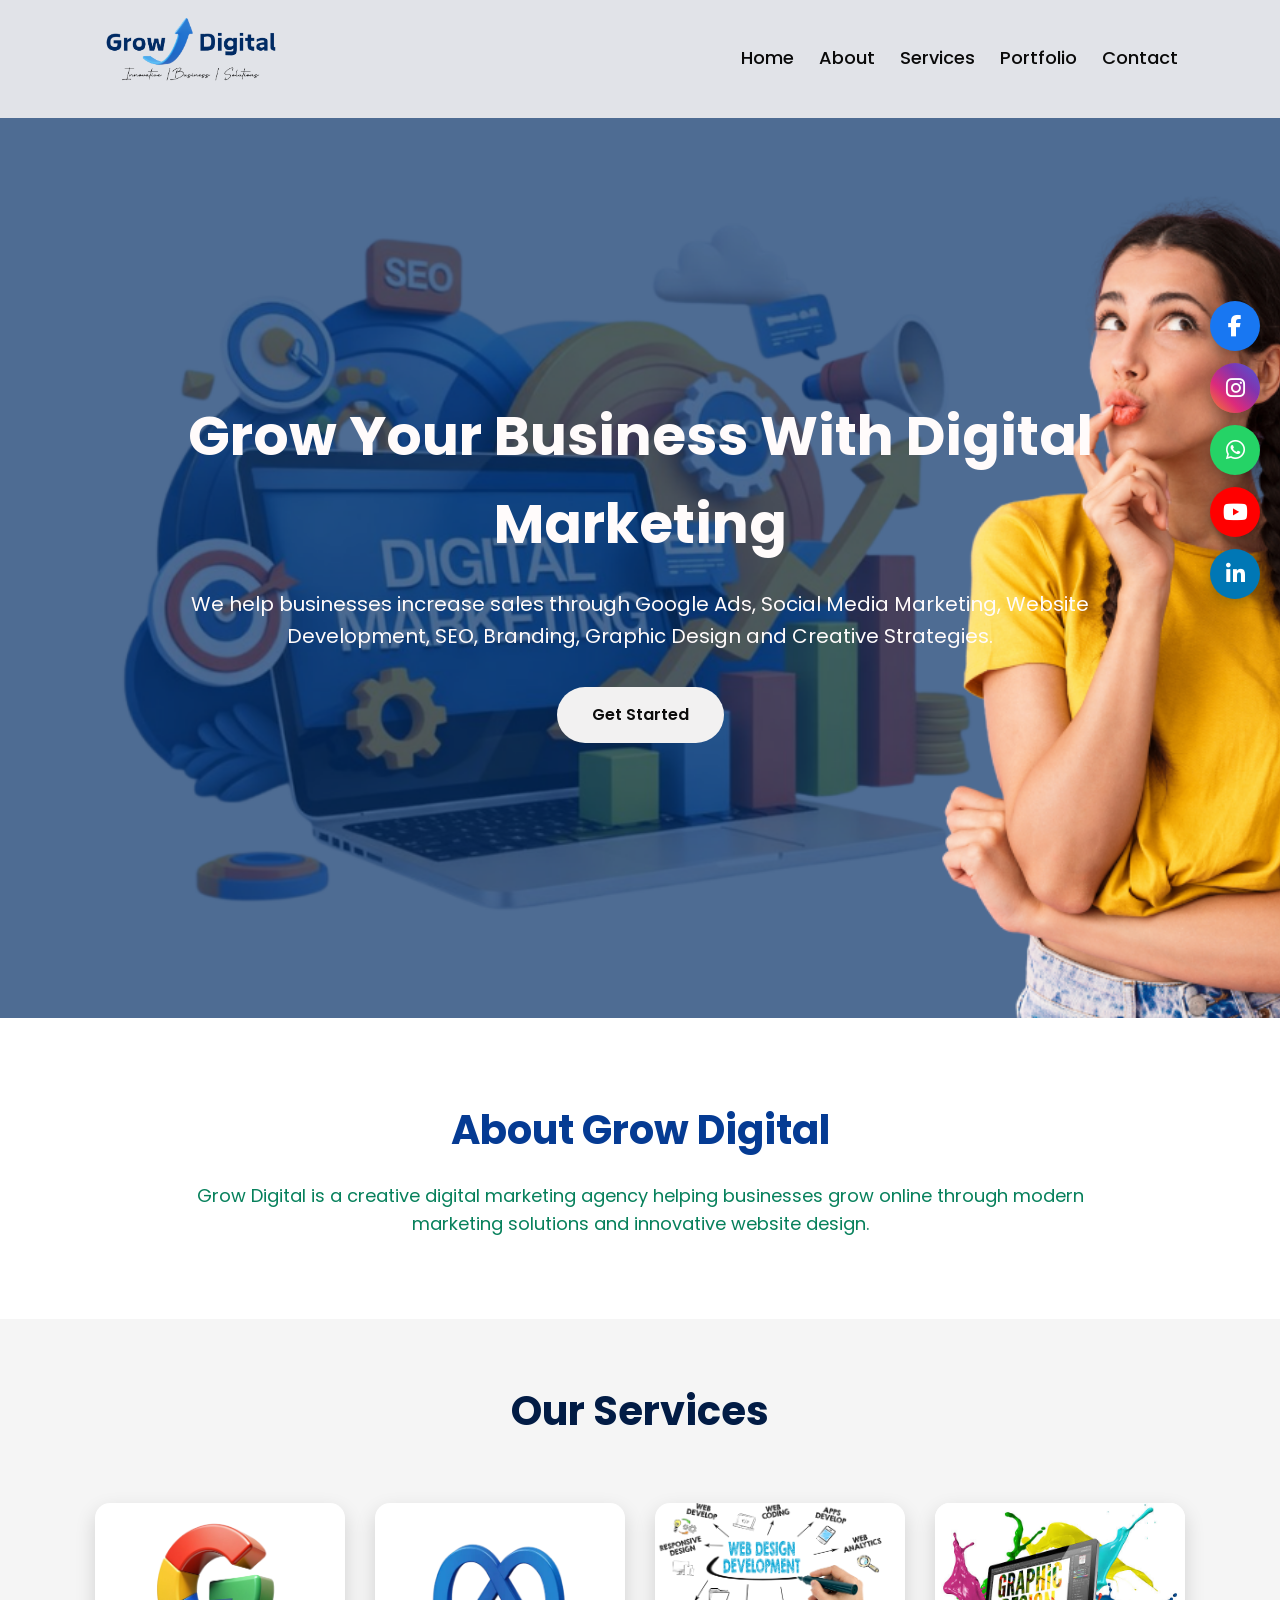
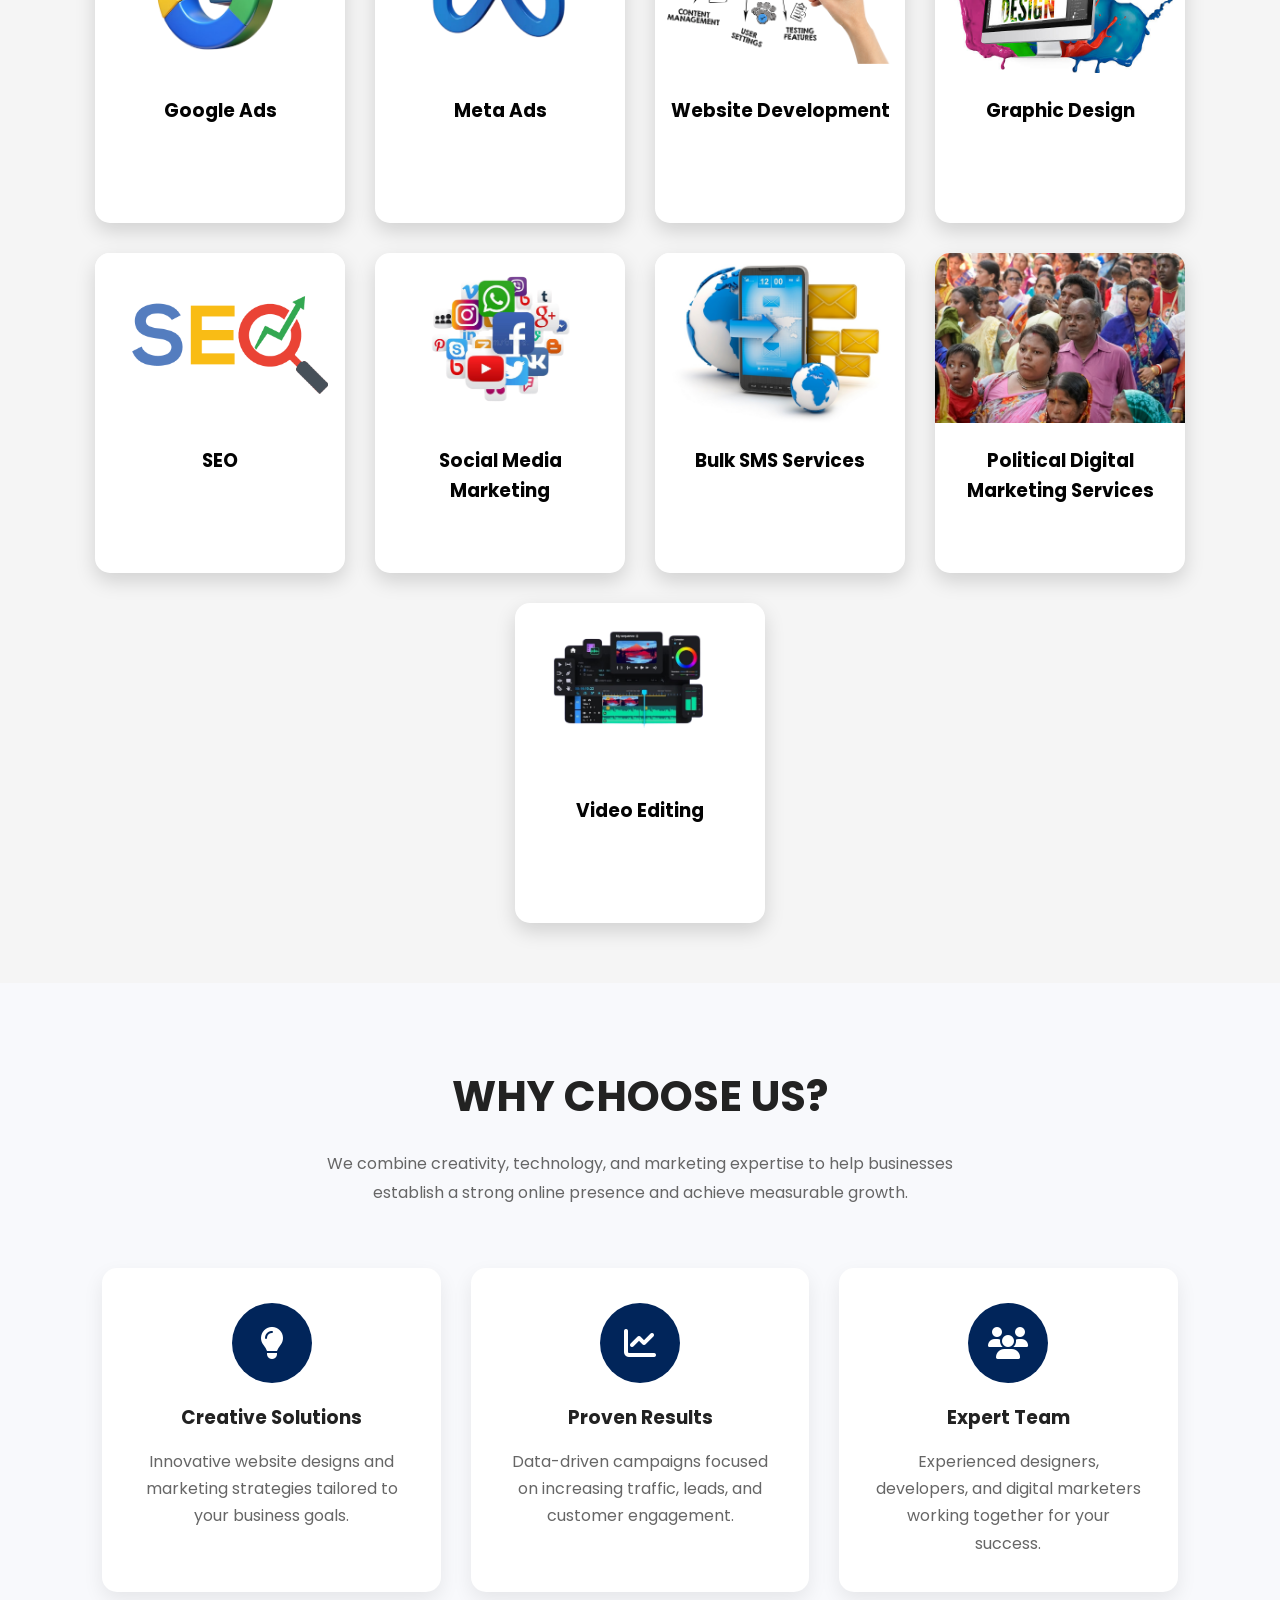
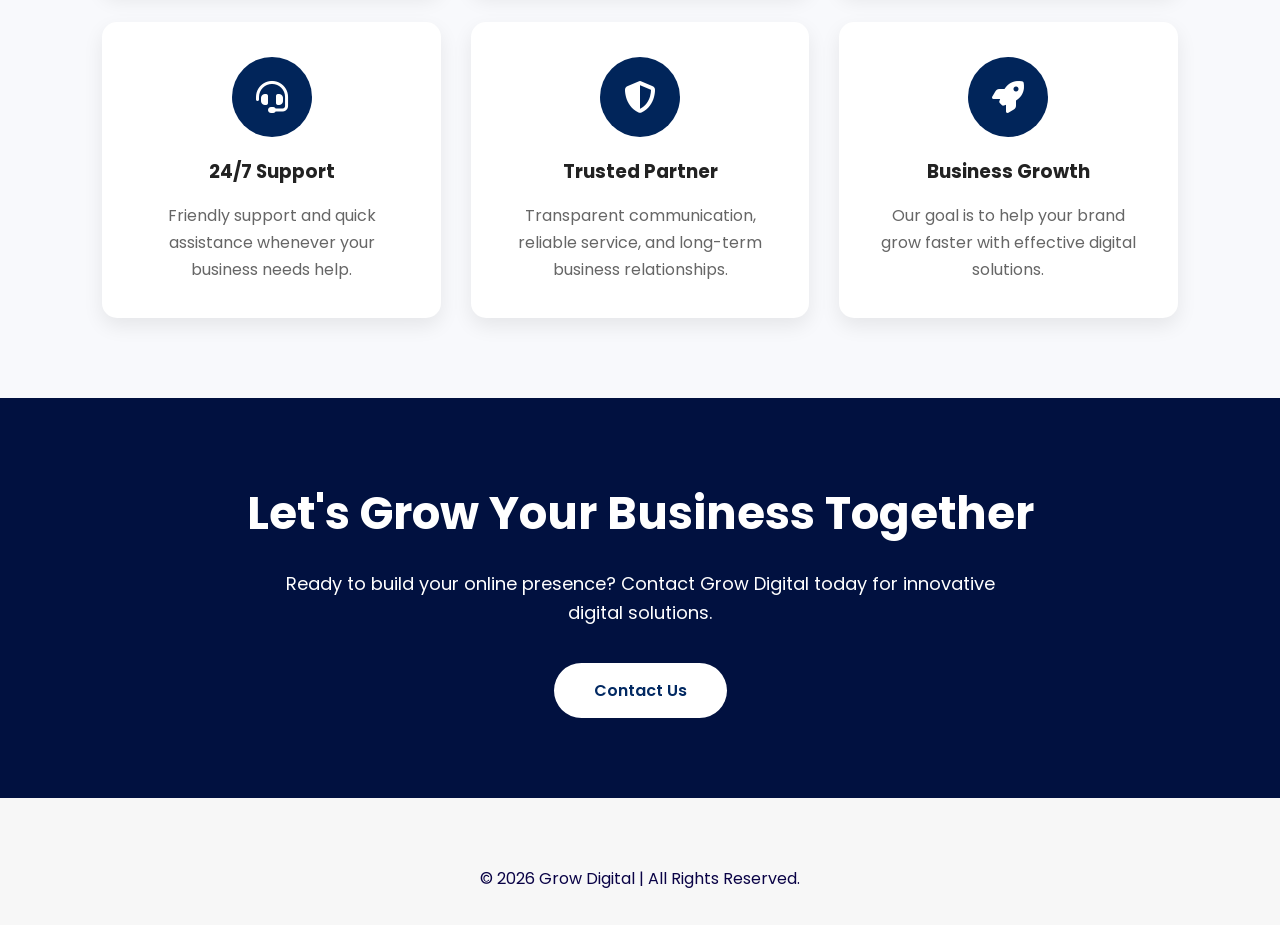
==== index.html @ 40720ca6 "Add files via upload" ====
<!DOCTYPE html>
<html lang="en">
<head>
    <meta charset="UTF-8">
    <meta name="viewport" content="width=device-width, initial-scale=1.0">
    <title>Grow Digital | Digital Marketing Agency</title>

    <link rel="stylesheet" href="style.css">

    <link rel="preconnect" href="https://fonts.googleapis.com">
    <link rel="preconnect" href="https://fonts.gstatic.com" crossorigin>

    <link href="https://fonts.googleapis.com/css2?family=Poppins:wght@300;400;500;600;700&display=swap" rel="stylesheet">
    <link rel="stylesheet" href="style.css">
    <link rel="stylesheet" href="https://cdnjs.cloudflare.com/ajax/libs/font-awesome/6.5.2/css/all.min.css">
</head>

<body>
     

<header>
    <div class="logo">
        <img src="images/logo.png" alt="Hero Logo">
    </div>



<nav>

<ul>

<li><a href="#">Home</a></li>

<li><a href="about.html">About</a></li>

<li><a href="Services.html">Services</a></li>

<li><a href="portfolio.html">Portfolio</a></li>

<li><a href="contact.html">Contact</a></li>

</ul>

</nav>

</header>


<section class="hero">

<div class="hero-content">

<h1>Grow Your Business With Digital Marketing</h1>




<p>
We help businesses increase sales through
Google Ads, Social Media Marketing,
Website Development, SEO, Branding,
Graphic Design and Creative Strategies.
</p>


<a href="#" class="btn">Get Started</a>

</div>

</section>

<section class="about">

<h2>About Grow Digital</h2>

<p>

Grow Digital is a creative digital marketing agency
helping businesses grow online through modern
marketing solutions and innovative website design.

</p>

</section>
   

<section class="services">
    <h2>Our Services</h2>

   

    <!-- Card 1 -->
    <div class="service-box">
        <div class="service-inner">
            <div class="front">
                <img src="images/GOOGLE.png" alt="">
                <h3>Google Ads</h3>
            </div>
            <div class="back">
                
                <p>Generate high-quality leads with Google Search Ads.</p>
            </div>
        </div>
    </div>

    <!-- Card 2 -->
    <div class="service-box">
        <div class="service-inner">
            <div class="front">
                <img src="images/META.png" alt="">
                <h3>Meta Ads</h3>
            </div>
            <div class="back">
                
                <p>Reach customers through Facebook and Instagram advertising.</p>
            </div>
        </div>
    </div>

    <!-- Card 3 -->
    <div class="service-box">
        <div class="service-inner">
            <div class="front">
                <img src="images/WEB DEVELOPMENT.png" alt="">
                <h3>Website Development</h3>
            </div>
            <div class="back">
                
                <p>Modern, responsive and SEO-friendly business websites.</p>
            </div>
        </div>
    </div>

    <!-- Card 4 -->
    <div class="service-box">
        <div class="service-inner">
            <div class="front">
                <img src="images/graphic design.jpg" alt="">
                <h3>Graphic Design</h3>
            </div>
            <div class="back">
                
                <p>Creative posters, logos, brochures and branding designs.</p>
            </div>
        </div>
    </div>

    <!-- Card 5 -->
    <div class="service-box">
        <div class="service-inner">
            <div class="front">
                <img src="images/SEO.jpg" alt="">
                <h3>SEO</h3>
            </div>
            <div class="back">
                
                <p>Improve Google rankings and increase organic traffic.</p>
            </div>
        </div>
    </div>

    <!-- Card 6 -->
    <div class="service-box">
        <div class="service-inner">
            <div class="front">
                <img src="images/SOCIAL.png" alt="">
                <h3>Social Media Marketing</h3>
            </div>
            <div class="back">
               
                <p>Professional social media management and engaging content.</p>
            </div>
        </div>
    </div>

        <div class="service-box">
        <div class="service-inner">

            <div class="front">
                <img src="images/bulk sms.jpg" alt="">
                <h3>Bulk SMS Services</h3>
            </div>

            <div class="back">
                <h3>Bulk SMS Service </h3>
                <p>
                    Build your brand through engaging
                    social media content and paid campaigns.
                </p>
            </div>

        </div>
    </div>

        <div class="service-box">
        <div class="service-inner">

            <div class="front">
                <img src="images/ppp.jpg" alt="">
                <h3>Political Digital Marketing Services</h3>
            </div>

            <div class="back">
                <h3>Political Digital Marketing Services</h3>
                <p>
                    Build your brand through engaging
                    social media content and paid campaigns.
                </p>
            </div>

        </div>
    </div>

     </div>

        <div class="service-box">
        <div class="service-inner">

            <div class="front">
                <img src="images/vedio.png
                
                " alt="">
                <h3>Video Editing</h3>
            </div>

            <div class="back">
                <h3>Video Editing</h3>
                <p>
                    Reels
YouTube Thumbnails, Shorts, Motion Graphics, Promotional Videos
                </p>
            </div>

        </div>
    </div>

</section>
<div class="social-icons">
    <a href="https://www.facebook.com/" target="_blank" class="facebook">
        <i class="fab fa-facebook-f"></i>
    </a>

    <a href="https://www.instagram.com/" target="_blank" class="instagram">
        <i class="fab fa-instagram"></i>
    </a>

    <a href="https://wa.me/919876543210" target="_blank" class="whatsapp">
        <i class="fab fa-whatsapp"></i>
    </a>

    <a href="https://www.youtube.com/" target="_blank" class="youtube">
        <i class="fab fa-youtube"></i>
    </a>

    <a href="https://www.linkedin.com/" target="_blank" class="linkedin">
        <i class="fab fa-linkedin-in"></i>
    </a>
</div>


<section class="why-choose">

    <div class="title">
        
        <h2>WHY CHOOSE US?</h2>
        <p>
            We combine creativity, technology, and marketing expertise to help
            businesses establish a strong online presence and achieve measurable growth.
        </p>
    </div>

    <div class="choose-container">

        <div class="choose-card">
            <i class="fas fa-lightbulb"></i>
            <h3>Creative Solutions</h3>
            <p>
                Innovative website designs and marketing strategies tailored to
                your business goals.
            </p>
        </div>

        <div class="choose-card">
            <i class="fas fa-chart-line"></i>
            <h3>Proven Results</h3>
            <p>
                Data-driven campaigns focused on increasing traffic, leads,
                and customer engagement.
            </p>
        </div>

        <div class="choose-card">
            <i class="fas fa-users"></i>
            <h3>Expert Team</h3>
            <p>
                Experienced designers, developers, and digital marketers
                working together for your success.
            </p>
        </div>

        <div class="choose-card">
            <i class="fas fa-headset"></i>
            <h3>24/7 Support</h3>
            <p>
                Friendly support and quick assistance whenever your business
                needs help.
            </p>
        </div>

        <div class="choose-card">
            <i class="fas fa-shield-alt"></i>
            <h3>Trusted Partner</h3>
            <p>
                Transparent communication, reliable service, and long-term
                business relationships.
            </p>
        </div>

        <div class="choose-card">
            <i class="fas fa-rocket"></i>
            <h3>Business Growth</h3>
            <p>
                Our goal is to help your brand grow faster with effective
                digital solutions.
            </p>
        </div>

    </div>

    

</section>

<section class="cta">

<h2>Let's Grow Your Business Together</h2>

<p>

Ready to build your online presence?
Contact Grow Digital today for innovative digital solutions.

</p>

<a href="contact.html">Contact Us</a>

</section>

<!-- Footer -->

<footer>

<p>© 2026 Grow Digital | All Rights Reserved.</p>

</footer>

</body>
</html>
---- style.css ----
/* Google Font */
@import url('https://fonts.googleapis.com/css2?family=Poppins:wght@300;400;500;600;700;800&display=swap');

/* Reset */
*{
    margin:0;
    padding:0;
    box-sizing:border-box;
    font-family:'Poppins',sans-serif;
}

body{
    background:rgb(6, 6, 6);
    color:#06805b;
    line-height:1.6;
    

}

/* Header */

header{
    display:flex;
    justify-content:space-between;
    align-items:center;
    padding:10px 8%;
    background:#e1e3e8;
}
.logo img{
    width: 180px;   /* Change this value as needed */
    height: auto;
}

/* Navigation */
nav{
    display: flex;
    gap: 35px;
}

nav a{
    text-decoration: none;
    color: #000;
    font-size: 18px;
    font-weight: 600;
}

nav{
    display:flex;
    justify-content:right;
    align-items:center;
    gap:60px;
    flex:1;
}

nav a{
    text-decoration:none;
    color:#050505;
    font-size:22px;
    font-weight:bold;
    gap: 30px;
}


nav a:hover{
    color:#e22c03;
}
nav a{
    text-decoration:none;
    color:#050505;
    font-size:32px;      /* Increase size */
    font-weight:800;     /* Bold */
    transition:0.3s;
    
}
.logo h2{
    font-size:100px;
    font-weight:700;
}
/* Very Small */
nav a{
    text-decoration: none;
    color: #050505;
    position: relative;
    font-size: 18px;
    font-weight: 500;
}

nav a::after{
    content: "";
    position: absolute;
    left: 0;
    bottom: -5px;
    width: 0;
    height: 2px;
    background: #050505; /* Underline color */
    transition: width 0.3s ease;
}

nav a:hover::after{
    width: 100%;
}

nav ul{
    display:flex;
    list-style:none;
}

nav ul li{
    margin-left:25px;
}

nav ul li a{
    color:rgb(10, 10, 10);
    text-decoration:none;
    font-weight:500;
    transition:.3s;
}

nav ul li a:hover{
    color:#5e4eca;
}

/* Hero Section */

.hero{
    height:90vh;
    display:flex;
    justify-content:center;
    align-items:center;
    text-align:center;
    color:white;
    background:linear-gradient(rgba(0,0,0,.6),
    rgba(0,0,0,.6)),
    url("images/image2.jpg");
    background-size:cover;
    background-position:center;
    background-image:url("images/website\ header2.png");
    background-size:cover;
    background-position:center;
    height:100vh;
    display:flex;
    align-items:center;
    justify-content:center;
    color:rgb(255, 251, 251);
}

.hero-content{
    width:80%;
}

.hero h1{
    font-size:55px;
    margin-bottom:20px;
}

.hero p{
    font-size:20px;
    margin-bottom:35px;
}

.btn{
    display:inline-block;
    padding:15px 35px;
    background:#f2f1f1;
    color:rgb(12, 12, 12);
    text-decoration:none;
    border-radius:30px;
    transition:.3s;
    font-weight:600;
}

.btn:hover{
    background:#084298;
}

/* About */

.about{
    padding:80px 10%;
    text-align:center;
    background:white;
}

.about h2{
    font-size:40px;
    color:#053b93;
    margin-bottom:20px;
}

.about p{
    font-size:18px;
    max-width:900px;
    margin:auto;
}

.services{
    display: flex;
    flex-wrap: wrap;
    justify-content: center;
    gap: 30px;
    padding: 60px;
    background: #f5f5f5;
}

.services h2{
    width: 100%;
    text-align: center;
    margin-bottom: 30px;
    font-size: 40px;
    color: #021c45;
}

.service-box{
    width: 250px;
    height: 320px;
}

.service-inner{
    position:relative;
    width:100%;
    height:100%;
    transition:transform 0.8s ease;
    transform-style:preserve-3d;
}

/* Flip on Hover */
.service-box:hover .service-inner{
    transform:rotateY(180deg);
}

/* Front & Back */
.front,
.back{
    position:absolute;
    width:100%;
    height:100%;
    border-radius:15px;
    overflow:hidden;
    backface-visibility:hidden;
    box-shadow:0 8px 20px rgba(0,0,0,0.15);
    
}

/* Front Side */
.front{
    background:#fff;
}

.front img{
    width:100%;
    height:170px;
    object-fit:cover;
}

.front h3{
    text-align:center;
    padding:15px;
    color:#030303;
}

.front p{
    text-align:center;
    padding:0 15px;
    color:#555;
}

/* Back Side */
.back{
    background:#012355;
    color:#fff;
    transform:rotateY(180deg);
    display:flex;
    flex-direction:column;
    justify-content:center;
    align-items:center;
    text-align:center;
    padding:20px;
}

.back h3{
    margin-bottom:15px;
}

.back p{
    line-height:1.6;
}

/* Responsive */
@media(max-width:900px){
    .services{
        grid-template-columns:repeat(2,250px);
    }
}

@media(max-width:600px){
    .services{
        grid-template-columns:1fcr;
    }

    .service-box{
        margin:auto;
    }
    
}
/* Fixed Social Icons */

.social-icons{
    position:fixed;
    top:50%;
    right:20px;
    transform:translateY(-50%);
    display:flex;
    flex-direction:column;
    gap:12px;
    z-index:9999;
}

.social-icons a{
    width:50px;
    height:50px;
    display:flex;
    justify-content:center;
    align-items:center;
    color:#fff;
    text-decoration:none;
    border-radius:50%;
    font-size:22px;
    transition:0.4s;
    box-shadow:0 5px 15px rgba(0,0,0,.3);
}

.social-icons a:hover{
    transform:scale(1.15) rotate(10deg);
}

.facebook{
    background:#1877F2;
}

.instagram{
    background:linear-gradient(45deg,#f58529,#dd2a7b,#8134af,#515bd4);
}

.whatsapp{
    background:#25D366;
}

.youtube{
    background:#FF0000;
}

.linkedin{
    background:#0077B5;
}

/* Mobile */

@media(max-width:768px){

.social-icons{
    right:10px;
}

.social-icons a{
    width:42px;
    height:42px;
    font-size:18px;
}

}
/* WHY CHOOSE US */

.why-choose{
    padding:80px 8%;
    background:#f8f9fc;
}

.title{
    text-align:center;
    margin-bottom:60px;
}

.title h4{
    color:#042546;
    letter-spacing:2px;
    margin-bottom:10px;
}

.title h2{
    font-size:42px;
    color:#222;
    margin-bottom:20px;
}

.title p{
    max-width:700px;
    margin:auto;
    color:#666;
    line-height:1.8;
}

.choose-container{
    display:grid;
    grid-template-columns:repeat(auto-fit,minmax(300px,1fr));
    gap:30px;
}

.choose-card{
    background:#fff;
    padding:35px;
    border-radius:15px;
    text-align:center;
    box-shadow:0 8px 20px rgba(0,0,0,.08);
    transition:.4s;
}

.choose-card:hover{
    transform:translateY(-10px);
}

.choose-card i{
    width:80px;
    height:80px;
    line-height:80px;
    border-radius:50%;
    background:#01255a;
    color:#fff;
    font-size:32px;
    margin-bottom:20px;
}

.choose-card h3{
    margin-bottom:15px;
    color:#222;
}

.choose-card p{
    color:#666;
    line-height:1.7;
}

.why h2{
    color:#022559;
    margin-bottom:30px;
    font-size:40px;
}

.why ul{
    list-style:none;
}

.why li{
    font-size:20px;
    padding:10px;
}

/* Call To Action */

.cta{
    padding:80px 10%;
    text-align:center;
    background:#f6f7f8;
    color:rgb(8, 8, 8);
}

.cta h2{
    font-size:40px;
    margin-bottom:20px;
}

.cta p{
    font-size:20px;
    margin-bottom:30px;
}

/* Footer */

footer{
    background:#eeeff0;
    color:rgb(8, 8, 8);
    text-align:center;
    padding:40px;
}

footer h3{
    margin-bottom:15px;
}

footer p{
    margin:8px 0;
}

/* Responsive */

@media(max-width:768px){

header{
    flex-direction:column;
}

nav ul{
    flex-direction:column;
    text-align:center;
}

nav ul li{
    margin:15px 0;
}

.hero h1{
    font-size:35px;
}

.hero p{
    font-size:16px;
}

.about h2,
.services h2,
.why h2,
.cta h2{
    font-size:30px;
}

}
.cta{
    padding:80px 8%;
    background:#011140;
    color:#fff;
    text-align:center;
}

.cta h2{
    font-size:45px;
    margin-bottom:20px;
}

.cta p{
    max-width:750px;
    margin:auto;
    font-size:18px;
    margin-bottom:35px;
}

.cta a{
    display:inline-block;
    background:#fff;
    color:#022962;
    padding:15px 40px;
    border-radius:40px;
    text-decoration:none;
    font-weight:600;
    transition:.4s;
}

.cta a:hover{
    background:#222;
    color:#fff;
}

/*=========================
 FOOTER
==========================*/

footer{
    background:#f7f7f7;
    color:#0a0346;
    padding:60px 8% 25px;
}

.footer-content{
    display:grid;
    grid-template-columns:repeat(auto-fit,minmax(250px,1fr));
    gap:40px;
    margin-bottom:30px;
}

.footer-content h3{
    color:#fff;
    margin-bottom:20px;
}

.footer-content p{
    line-height:28px;
}

.footer-content ul{
    list-style:none;
}

.footer-content ul li{
    margin-bottom:12px;
}

.footer-content ul li a{
    color:#ddd;
    text-decoration:none;
    transition:.3s;
}

.footer-content ul li a:hover{
    color:#0d6efd;
}

footer hr{
    border:none;
    height:1px;
    background:#444;
    margin:30px 0;
}

.copyright{
    text-align:center;
    color:#aaa;
}

/*=========================
 RESPONSIVE
==========================*/

@media(max-width:992px){

.contact-section{
    grid-template-columns:1fr;
}

.contact-image{
    text-align:center;
}

.contact-image img{
    max-width:500px;
}

}

@media(max-width:768px){

header{
    flex-direction:column;
}

.logo{
    margin-bottom:15px;
}

nav{
    flex-wrap:wrap;
    justify-content:center;
    gap:20px;
}

.overlay h1{
    font-size:42px;
}

.overlay p{
    font-size:18px;
}

.contact-form h2{
    font-size:30px;
}

.social h2{
    font-size:30px;
}

.cta h2{
    font-size:34px;
}

.icons{
    flex-wrap:wrap;
}

}
---- style.css ----
/* Google Font */
@import url('https://fonts.googleapis.com/css2?family=Poppins:wght@300;400;500;600;700;800&display=swap');

/* Reset */
*{
    margin:0;
    padding:0;
    box-sizing:border-box;
    font-family:'Poppins',sans-serif;
}

body{
    background:rgb(6, 6, 6);
    color:#06805b;
    line-height:1.6;
    

}

/* Header */

header{
    display:flex;
    justify-content:space-between;
    align-items:center;
    padding:10px 8%;
    background:#e1e3e8;
}
.logo img{
    width: 180px;   /* Change this value as needed */
    height: auto;
}

/* Navigation */
nav{
    display: flex;
    gap: 35px;
}

nav a{
    text-decoration: none;
    color: #000;
    font-size: 18px;
    font-weight: 600;
}

nav{
    display:flex;
    justify-content:right;
    align-items:center;
    gap:60px;
    flex:1;
}

nav a{
    text-decoration:none;
    color:#050505;
    font-size:22px;
    font-weight:bold;
    gap: 30px;
}


nav a:hover{
    color:#e22c03;
}
nav a{
    text-decoration:none;
    color:#050505;
    font-size:32px;      /* Increase size */
    font-weight:800;     /* Bold */
    transition:0.3s;
    
}
.logo h2{
    font-size:100px;
    font-weight:700;
}
/* Very Small */
nav a{
    text-decoration: none;
    color: #050505;
    position: relative;
    font-size: 18px;
    font-weight: 500;
}

nav a::after{
    content: "";
    position: absolute;
    left: 0;
    bottom: -5px;
    width: 0;
    height: 2px;
    background: #050505; /* Underline color */
    transition: width 0.3s ease;
}

nav a:hover::after{
    width: 100%;
}

nav ul{
    display:flex;
    list-style:none;
}

nav ul li{
    margin-left:25px;
}

nav ul li a{
    color:rgb(10, 10, 10);
    text-decoration:none;
    font-weight:500;
    transition:.3s;
}

nav ul li a:hover{
    color:#5e4eca;
}

/* Hero Section */

.hero{
    height:90vh;
    display:flex;
    justify-content:center;
    align-items:center;
    text-align:center;
    color:white;
    background:linear-gradient(rgba(0,0,0,.6),
    rgba(0,0,0,.6)),
    url("images/image2.jpg");
    background-size:cover;
    background-position:center;
    background-image:url("images/website\ header2.png");
    background-size:cover;
    background-position:center;
    height:100vh;
    display:flex;
    align-items:center;
    justify-content:center;
    color:rgb(255, 251, 251);
}

.hero-content{
    width:80%;
}

.hero h1{
    font-size:55px;
    margin-bottom:20px;
}

.hero p{
    font-size:20px;
    margin-bottom:35px;
}

.btn{
    display:inline-block;
    padding:15px 35px;
    background:#f2f1f1;
    color:rgb(12, 12, 12);
    text-decoration:none;
    border-radius:30px;
    transition:.3s;
    font-weight:600;
}

.btn:hover{
    background:#084298;
}

/* About */

.about{
    padding:80px 10%;
    text-align:center;
    background:white;
}

.about h2{
    font-size:40px;
    color:#053b93;
    margin-bottom:20px;
}

.about p{
    font-size:18px;
    max-width:900px;
    margin:auto;
}

.services{
    display: flex;
    flex-wrap: wrap;
    justify-content: center;
    gap: 30px;
    padding: 60px;
    background: #f5f5f5;
}

.services h2{
    width: 100%;
    text-align: center;
    margin-bottom: 30px;
    font-size: 40px;
    color: #021c45;
}

.service-box{
    width: 250px;
    height: 320px;
}

.service-inner{
    position:relative;
    width:100%;
    height:100%;
    transition:transform 0.8s ease;
    transform-style:preserve-3d;
}

/* Flip on Hover */
.service-box:hover .service-inner{
    transform:rotateY(180deg);
}

/* Front & Back */
.front,
.back{
    position:absolute;
    width:100%;
    height:100%;
    border-radius:15px;
    overflow:hidden;
    backface-visibility:hidden;
    box-shadow:0 8px 20px rgba(0,0,0,0.15);
    
}

/* Front Side */
.front{
    background:#fff;
}

.front img{
    width:100%;
    height:170px;
    object-fit:cover;
}

.front h3{
    text-align:center;
    padding:15px;
    color:#030303;
}

.front p{
    text-align:center;
    padding:0 15px;
    color:#555;
}

/* Back Side */
.back{
    background:#012355;
    color:#fff;
    transform:rotateY(180deg);
    display:flex;
    flex-direction:column;
    justify-content:center;
    align-items:center;
    text-align:center;
    padding:20px;
}

.back h3{
    margin-bottom:15px;
}

.back p{
    line-height:1.6;
}

/* Responsive */
@media(max-width:900px){
    .services{
        grid-template-columns:repeat(2,250px);
    }
}

@media(max-width:600px){
    .services{
        grid-template-columns:1fcr;
    }

    .service-box{
        margin:auto;
    }
    
}
/* Fixed Social Icons */

.social-icons{
    position:fixed;
    top:50%;
    right:20px;
    transform:translateY(-50%);
    display:flex;
    flex-direction:column;
    gap:12px;
    z-index:9999;
}

.social-icons a{
    width:50px;
    height:50px;
    display:flex;
    justify-content:center;
    align-items:center;
    color:#fff;
    text-decoration:none;
    border-radius:50%;
    font-size:22px;
    transition:0.4s;
    box-shadow:0 5px 15px rgba(0,0,0,.3);
}

.social-icons a:hover{
    transform:scale(1.15) rotate(10deg);
}

.facebook{
    background:#1877F2;
}

.instagram{
    background:linear-gradient(45deg,#f58529,#dd2a7b,#8134af,#515bd4);
}

.whatsapp{
    background:#25D366;
}

.youtube{
    background:#FF0000;
}

.linkedin{
    background:#0077B5;
}

/* Mobile */

@media(max-width:768px){

.social-icons{
    right:10px;
}

.social-icons a{
    width:42px;
    height:42px;
    font-size:18px;
}

}
/* WHY CHOOSE US */

.why-choose{
    padding:80px 8%;
    background:#f8f9fc;
}

.title{
    text-align:center;
    margin-bottom:60px;
}

.title h4{
    color:#042546;
    letter-spacing:2px;
    margin-bottom:10px;
}

.title h2{
    font-size:42px;
    color:#222;
    margin-bottom:20px;
}

.title p{
    max-width:700px;
    margin:auto;
    color:#666;
    line-height:1.8;
}

.choose-container{
    display:grid;
    grid-template-columns:repeat(auto-fit,minmax(300px,1fr));
    gap:30px;
}

.choose-card{
    background:#fff;
    padding:35px;
    border-radius:15px;
    text-align:center;
    box-shadow:0 8px 20px rgba(0,0,0,.08);
    transition:.4s;
}

.choose-card:hover{
    transform:translateY(-10px);
}

.choose-card i{
    width:80px;
    height:80px;
    line-height:80px;
    border-radius:50%;
    background:#01255a;
    color:#fff;
    font-size:32px;
    margin-bottom:20px;
}

.choose-card h3{
    margin-bottom:15px;
    color:#222;
}

.choose-card p{
    color:#666;
    line-height:1.7;
}

.why h2{
    color:#022559;
    margin-bottom:30px;
    font-size:40px;
}

.why ul{
    list-style:none;
}

.why li{
    font-size:20px;
    padding:10px;
}

/* Call To Action */

.cta{
    padding:80px 10%;
    text-align:center;
    background:#f6f7f8;
    color:rgb(8, 8, 8);
}

.cta h2{
    font-size:40px;
    margin-bottom:20px;
}

.cta p{
    font-size:20px;
    margin-bottom:30px;
}

/* Footer */

footer{
    background:#eeeff0;
    color:rgb(8, 8, 8);
    text-align:center;
    padding:40px;
}

footer h3{
    margin-bottom:15px;
}

footer p{
    margin:8px 0;
}

/* Responsive */

@media(max-width:768px){

header{
    flex-direction:column;
}

nav ul{
    flex-direction:column;
    text-align:center;
}

nav ul li{
    margin:15px 0;
}

.hero h1{
    font-size:35px;
}

.hero p{
    font-size:16px;
}

.about h2,
.services h2,
.why h2,
.cta h2{
    font-size:30px;
}

}
.cta{
    padding:80px 8%;
    background:#011140;
    color:#fff;
    text-align:center;
}

.cta h2{
    font-size:45px;
    margin-bottom:20px;
}

.cta p{
    max-width:750px;
    margin:auto;
    font-size:18px;
    margin-bottom:35px;
}

.cta a{
    display:inline-block;
    background:#fff;
    color:#022962;
    padding:15px 40px;
    border-radius:40px;
    text-decoration:none;
    font-weight:600;
    transition:.4s;
}

.cta a:hover{
    background:#222;
    color:#fff;
}

/*=========================
 FOOTER
==========================*/

footer{
    background:#f7f7f7;
    color:#0a0346;
    padding:60px 8% 25px;
}

.footer-content{
    display:grid;
    grid-template-columns:repeat(auto-fit,minmax(250px,1fr));
    gap:40px;
    margin-bottom:30px;
}

.footer-content h3{
    color:#fff;
    margin-bottom:20px;
}

.footer-content p{
    line-height:28px;
}

.footer-content ul{
    list-style:none;
}

.footer-content ul li{
    margin-bottom:12px;
}

.footer-content ul li a{
    color:#ddd;
    text-decoration:none;
    transition:.3s;
}

.footer-content ul li a:hover{
    color:#0d6efd;
}

footer hr{
    border:none;
    height:1px;
    background:#444;
    margin:30px 0;
}

.copyright{
    text-align:center;
    color:#aaa;
}

/*=========================
 RESPONSIVE
==========================*/

@media(max-width:992px){

.contact-section{
    grid-template-columns:1fr;
}

.contact-image{
    text-align:center;
}

.contact-image img{
    max-width:500px;
}

}

@media(max-width:768px){

header{
    flex-direction:column;
}

.logo{
    margin-bottom:15px;
}

nav{
    flex-wrap:wrap;
    justify-content:center;
    gap:20px;
}

.overlay h1{
    font-size:42px;
}

.overlay p{
    font-size:18px;
}

.contact-form h2{
    font-size:30px;
}

.social h2{
    font-size:30px;
}

.cta h2{
    font-size:34px;
}

.icons{
    flex-wrap:wrap;
}

}
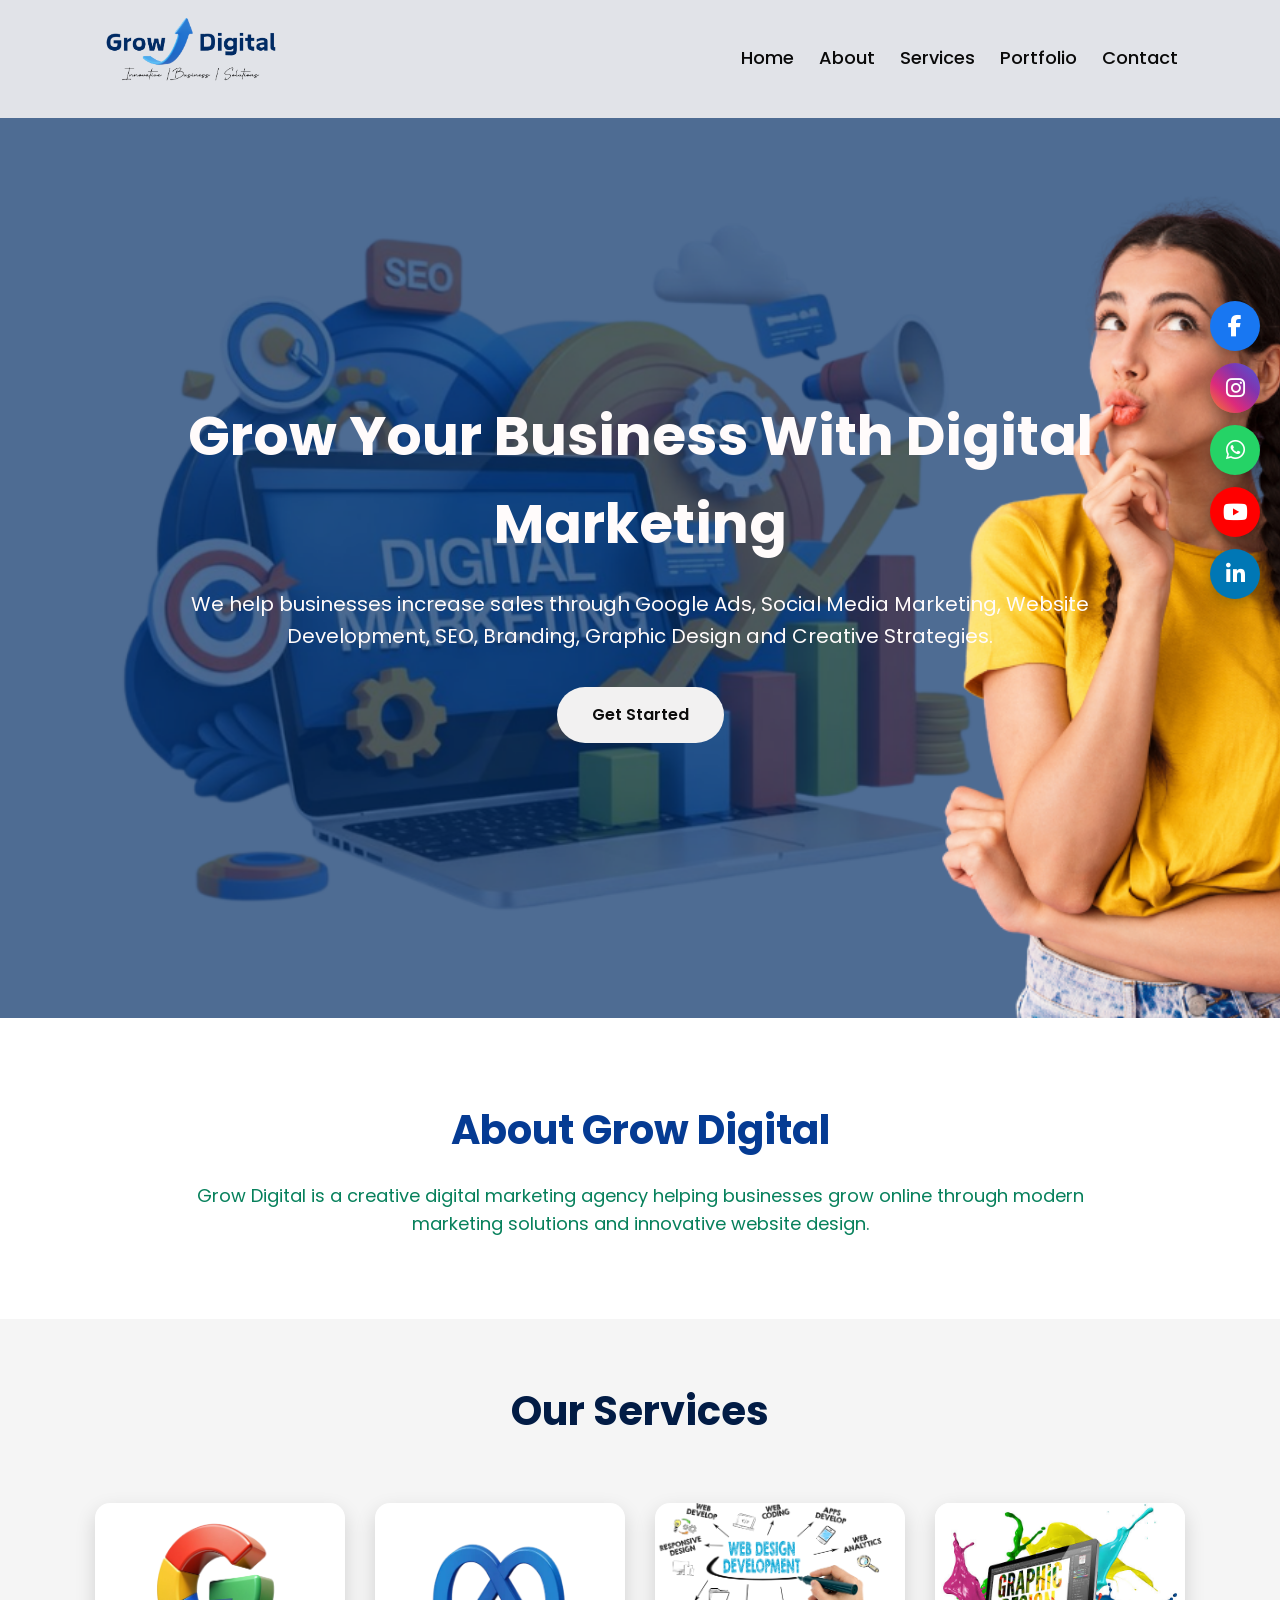
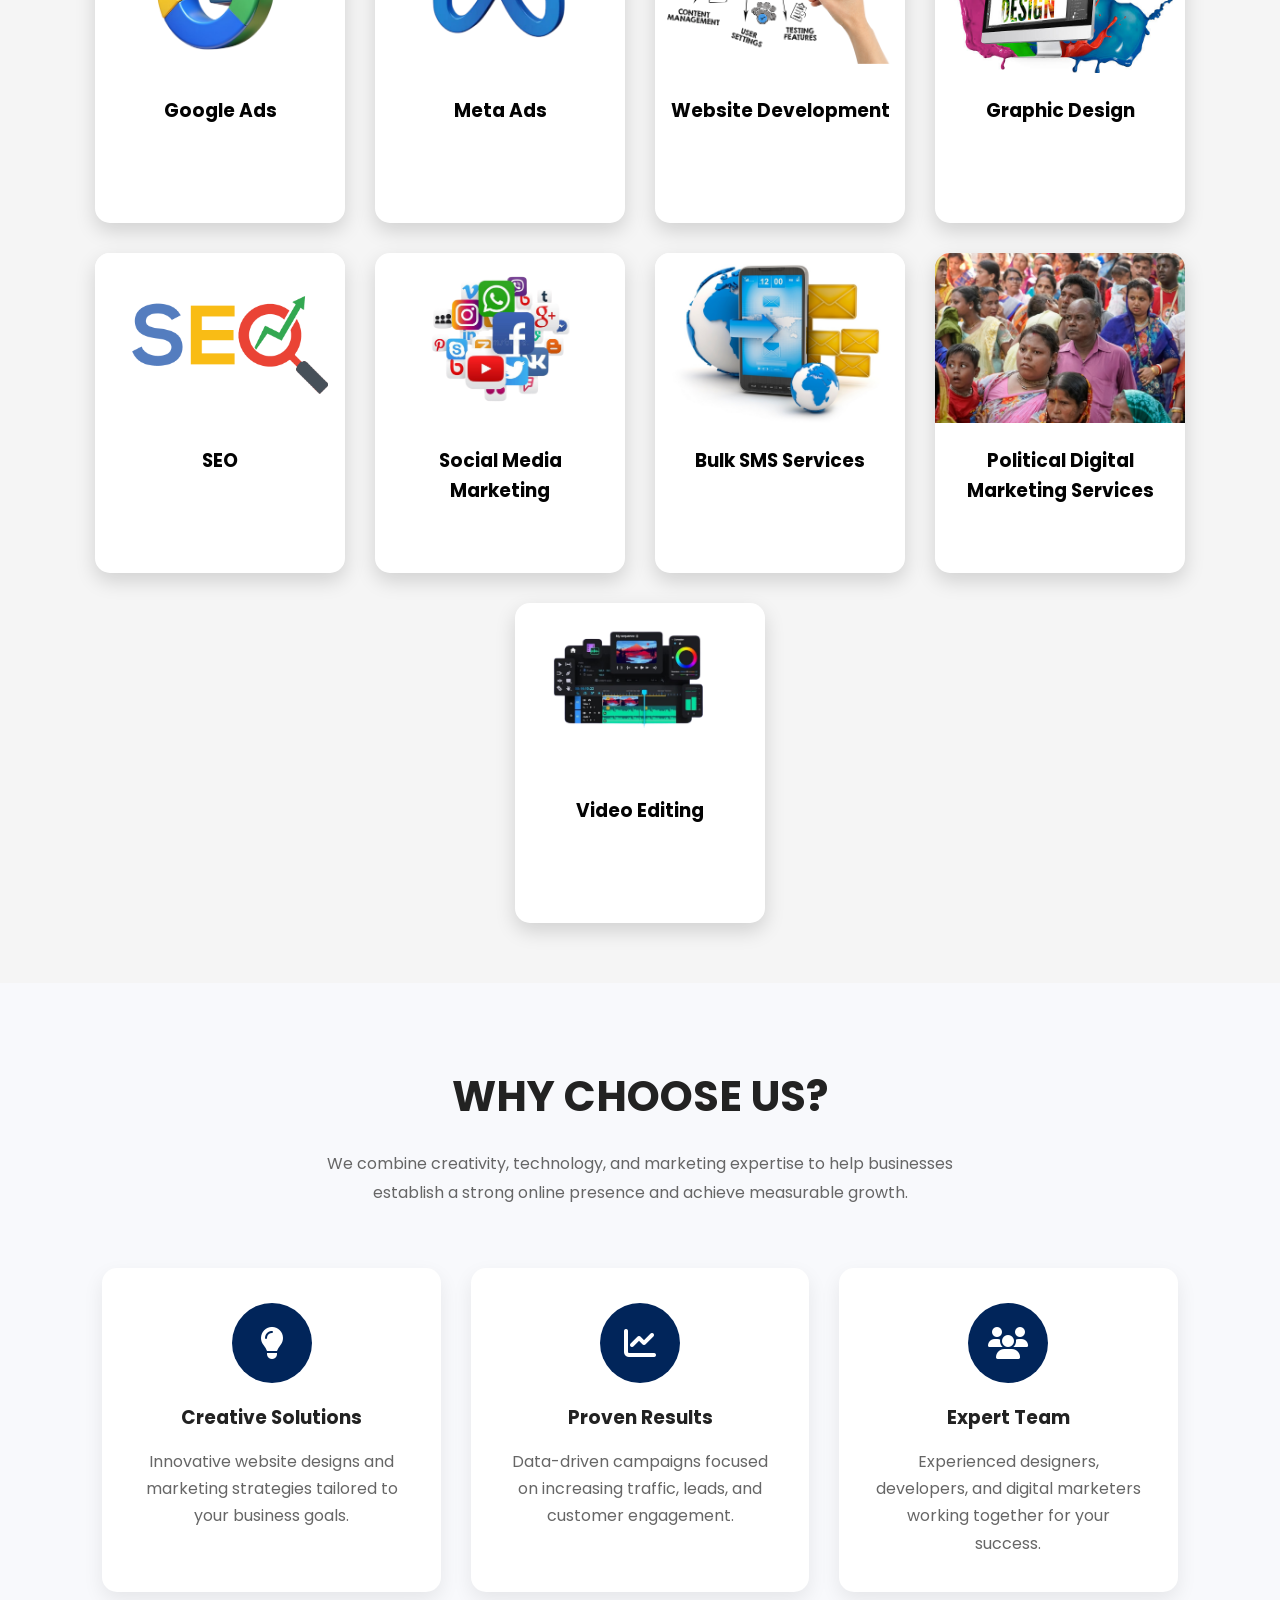
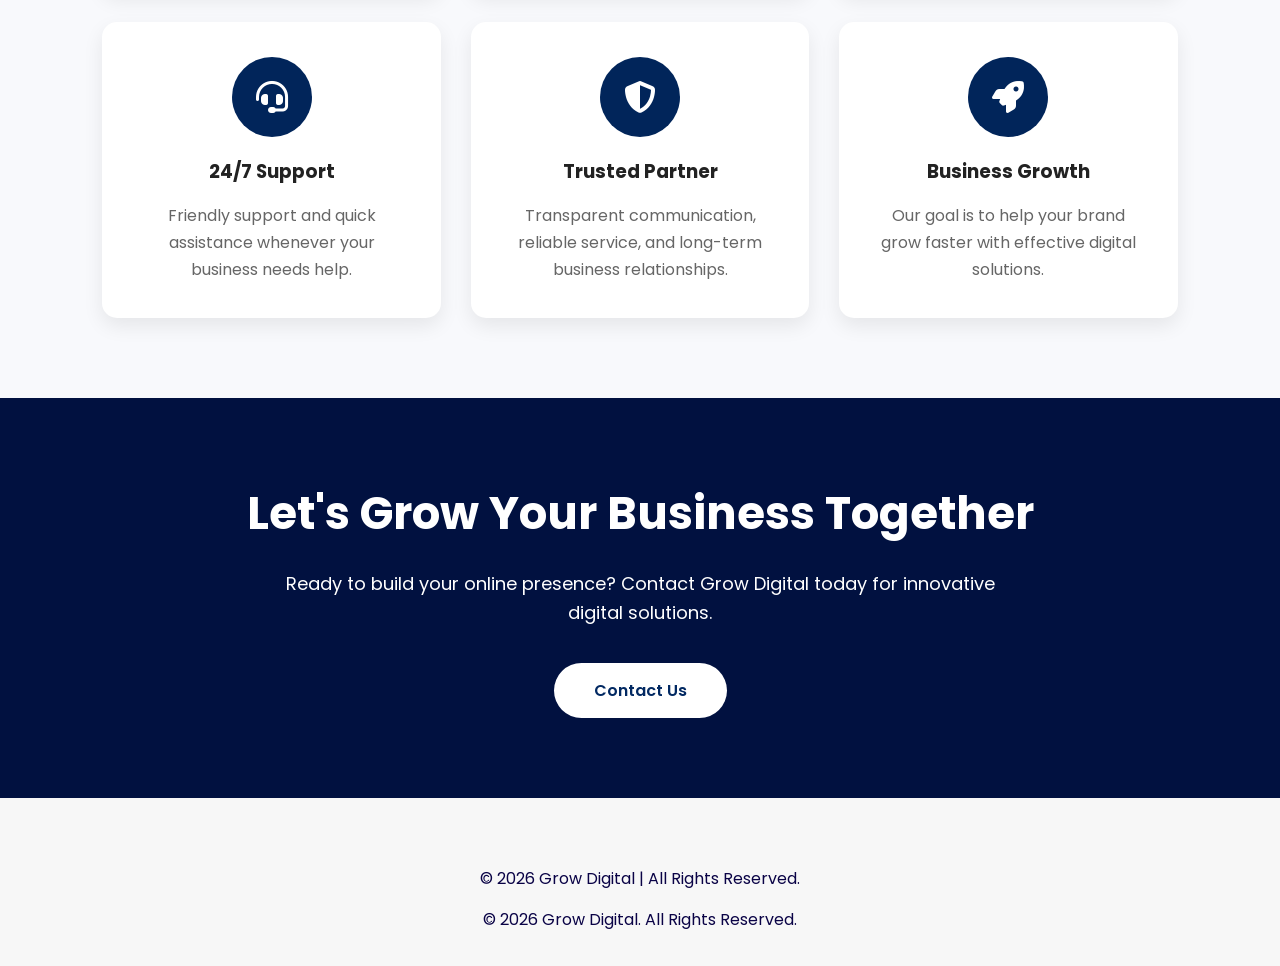
==== commit 0f6a076b: "Fix HTML syntax errors, broken image references, map iframe, and improve content across pages" ====
--- a/index.html
+++ b/index.html
@@ -33,7 +33,7 @@
 
 <li><a href="about.html">About</a></li>
 
-<li><a href="Services.html">Services</a></li>
+<li><a href="services.html">Services</a></li>
 
 <li><a href="portfolio.html">Portfolio</a></li>
 
@@ -177,15 +177,15 @@
         <div class="service-inner">
 
             <div class="front">
-                <img src="images/bulk sms.jpg" alt="">
+                <img src="images/bulk sms.jpg" alt="Bulk SMS Services">
                 <h3>Bulk SMS Services</h3>
             </div>
 
             <div class="back">
-                <h3>Bulk SMS Service </h3>
+                <h3>Bulk SMS Service</h3>
                 <p>
-                    Build your brand through engaging
-                    social media content and paid campaigns.
+                    Reach targeted customers instantly with promotional
+                    and transactional SMS campaigns.
                 </p>
             </div>
 
@@ -196,38 +196,34 @@
         <div class="service-inner">
 
             <div class="front">
-                <img src="images/ppp.jpg" alt="">
+                <img src="images/ppp.jpg" alt="Political Digital Marketing">
                 <h3>Political Digital Marketing Services</h3>
             </div>
 
             <div class="back">
                 <h3>Political Digital Marketing Services</h3>
                 <p>
-                    Build your brand through engaging
-                    social media content and paid campaigns.
+                    Strategic digital campaigning, sentiment analysis,
+                    targeted ads, and voter reach.
                 </p>
             </div>
 
         </div>
     </div>
 
-     </div>
-
         <div class="service-box">
         <div class="service-inner">
 
             <div class="front">
-                <img src="images/vedio.png
-                
-                " alt="">
+                <img src="images/vedio.png" alt="Video Editing">
                 <h3>Video Editing</h3>
             </div>
 
             <div class="back">
                 <h3>Video Editing</h3>
                 <p>
-                    Reels
-YouTube Thumbnails, Shorts, Motion Graphics, Promotional Videos
+                    Reels, YouTube Thumbnails, Shorts, Motion Graphics,
+                    and Promotional Videos.
                 </p>
             </div>
 
@@ -354,6 +350,7 @@
 
 </footer>
 
+<script src="script.js"></script>
 </body>
 </html>
 
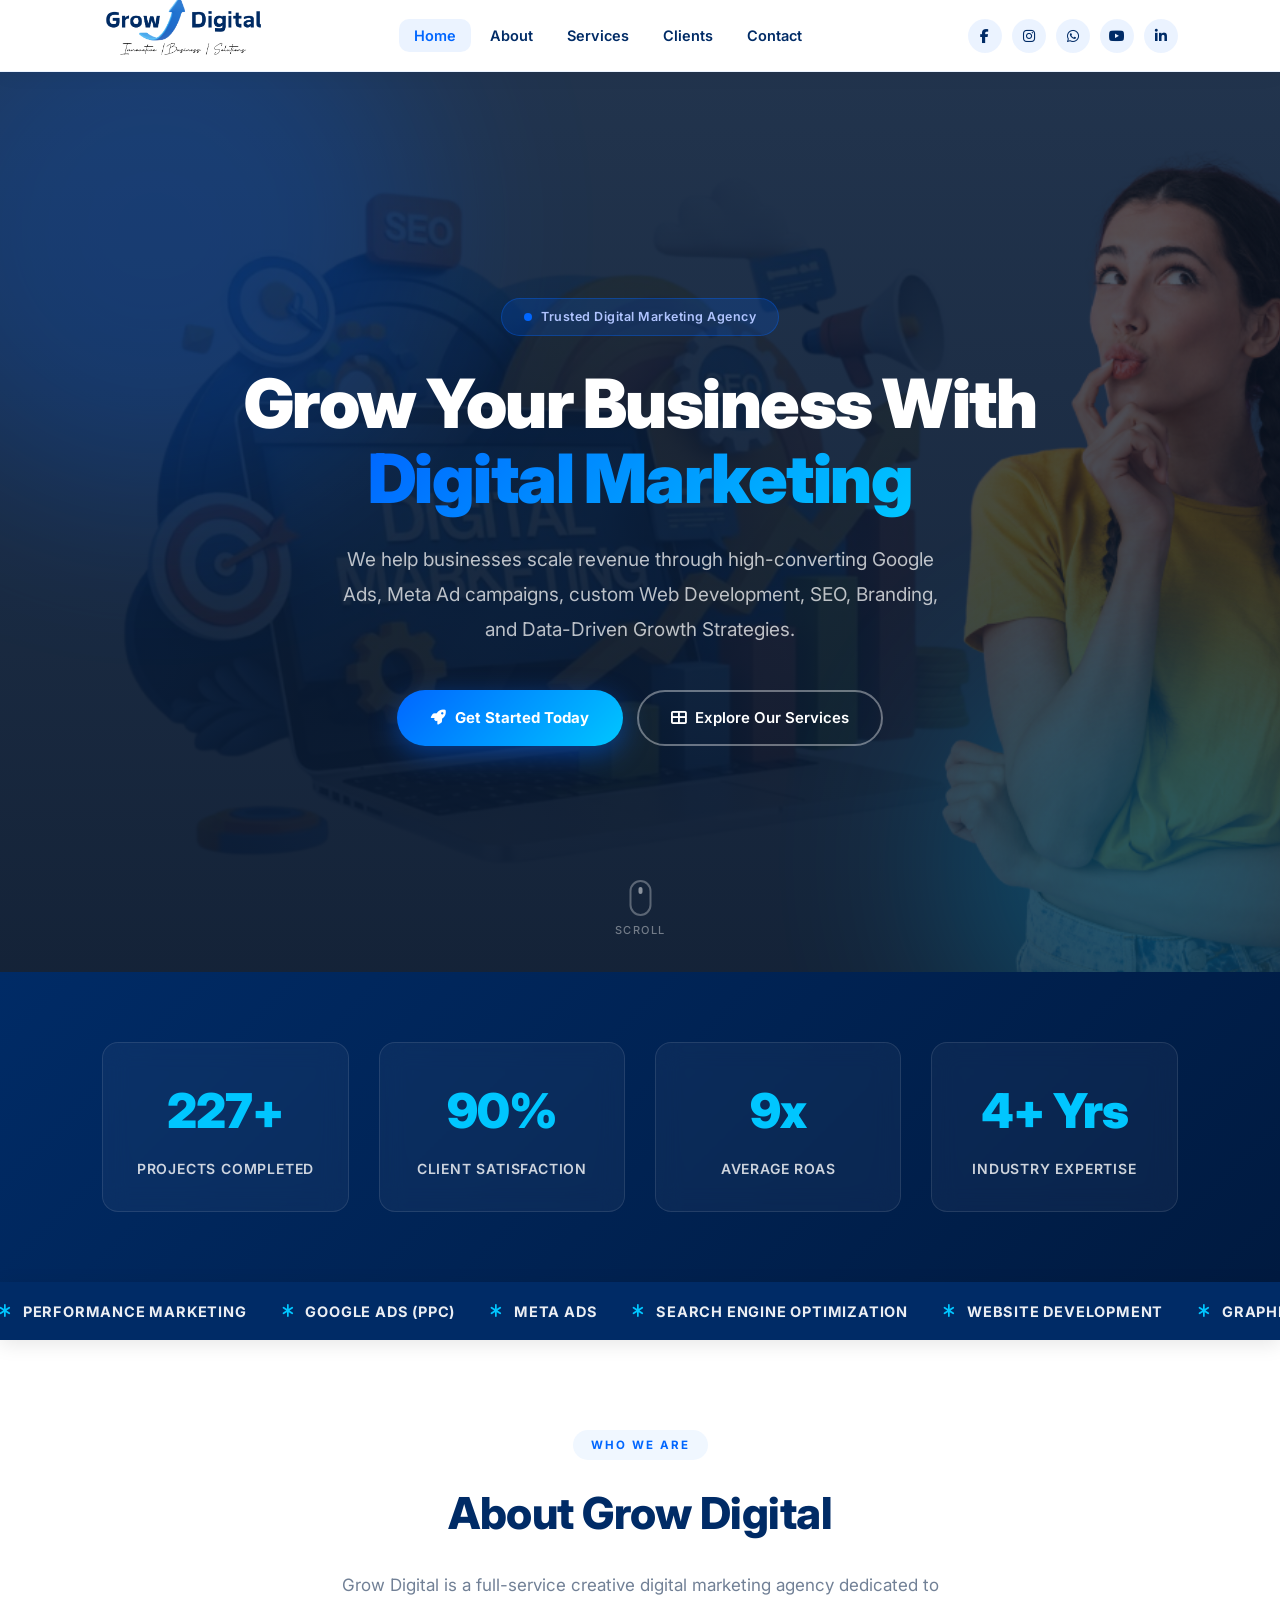
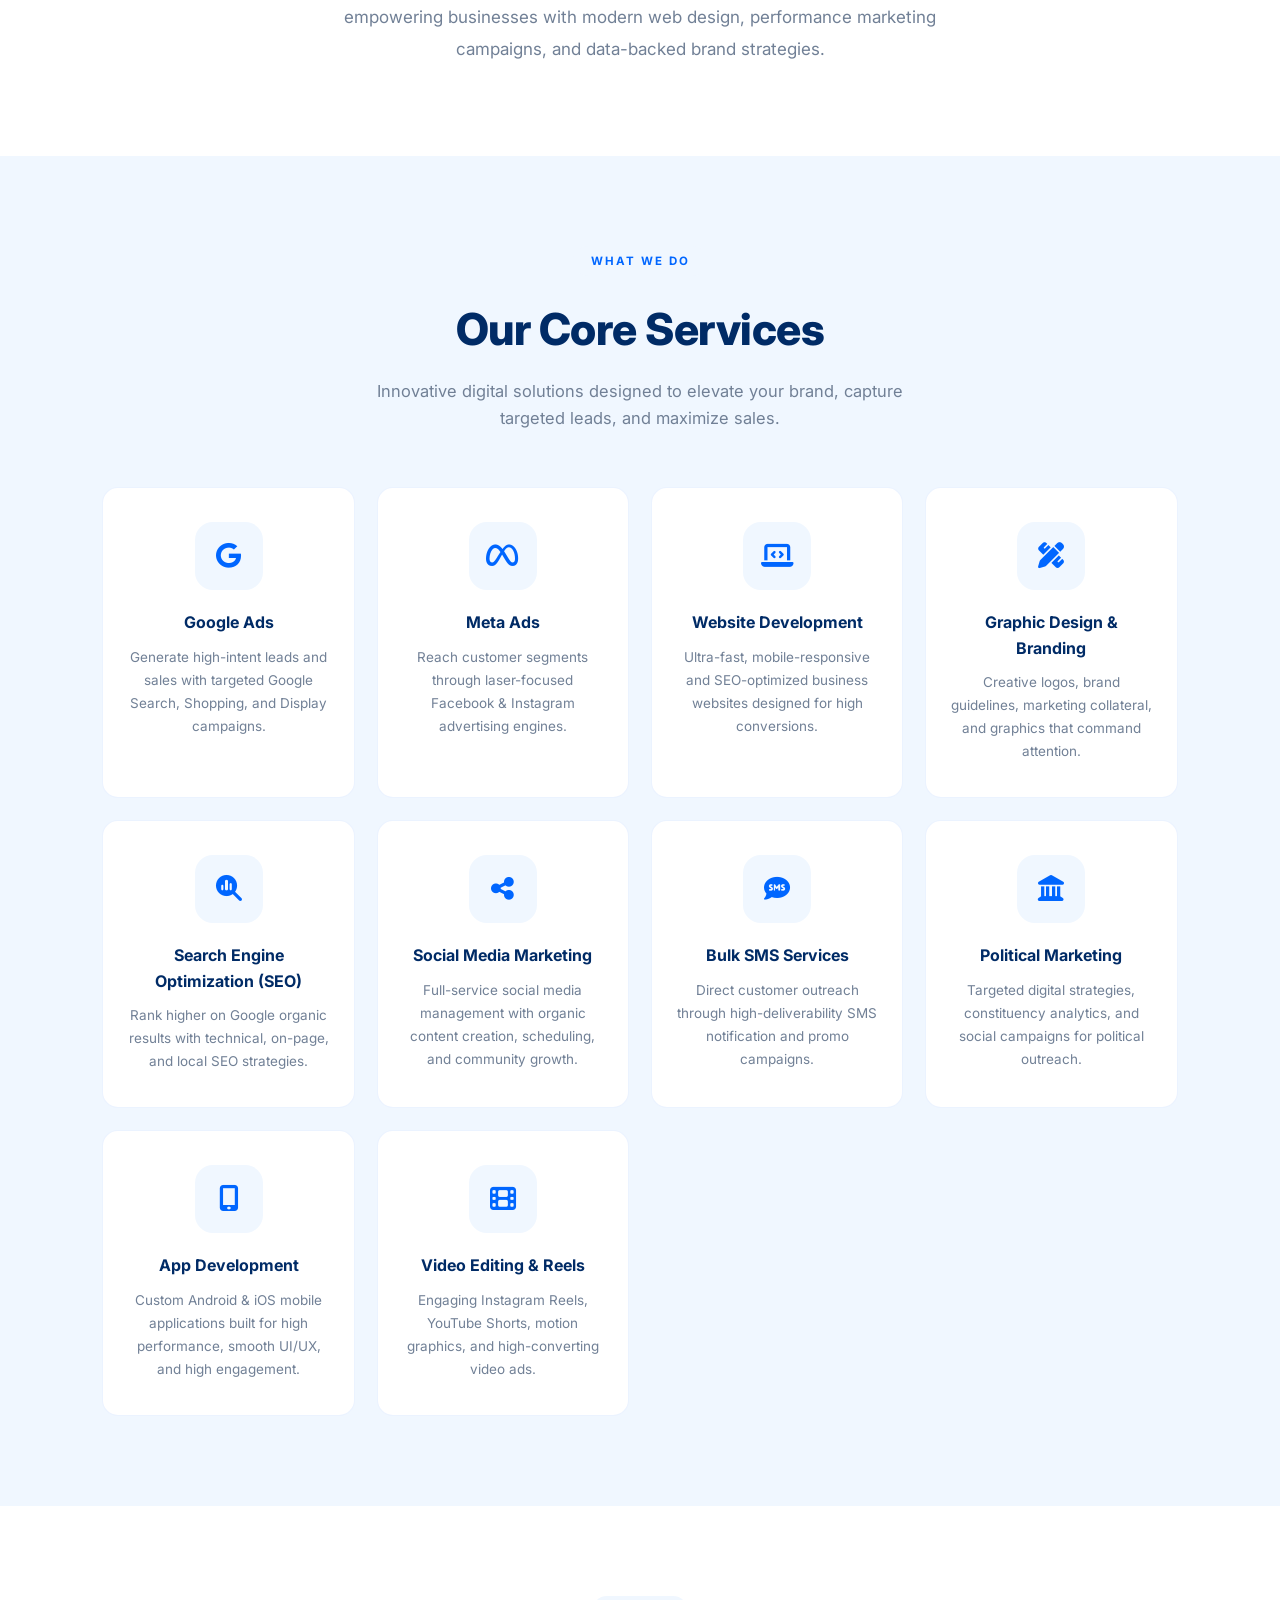
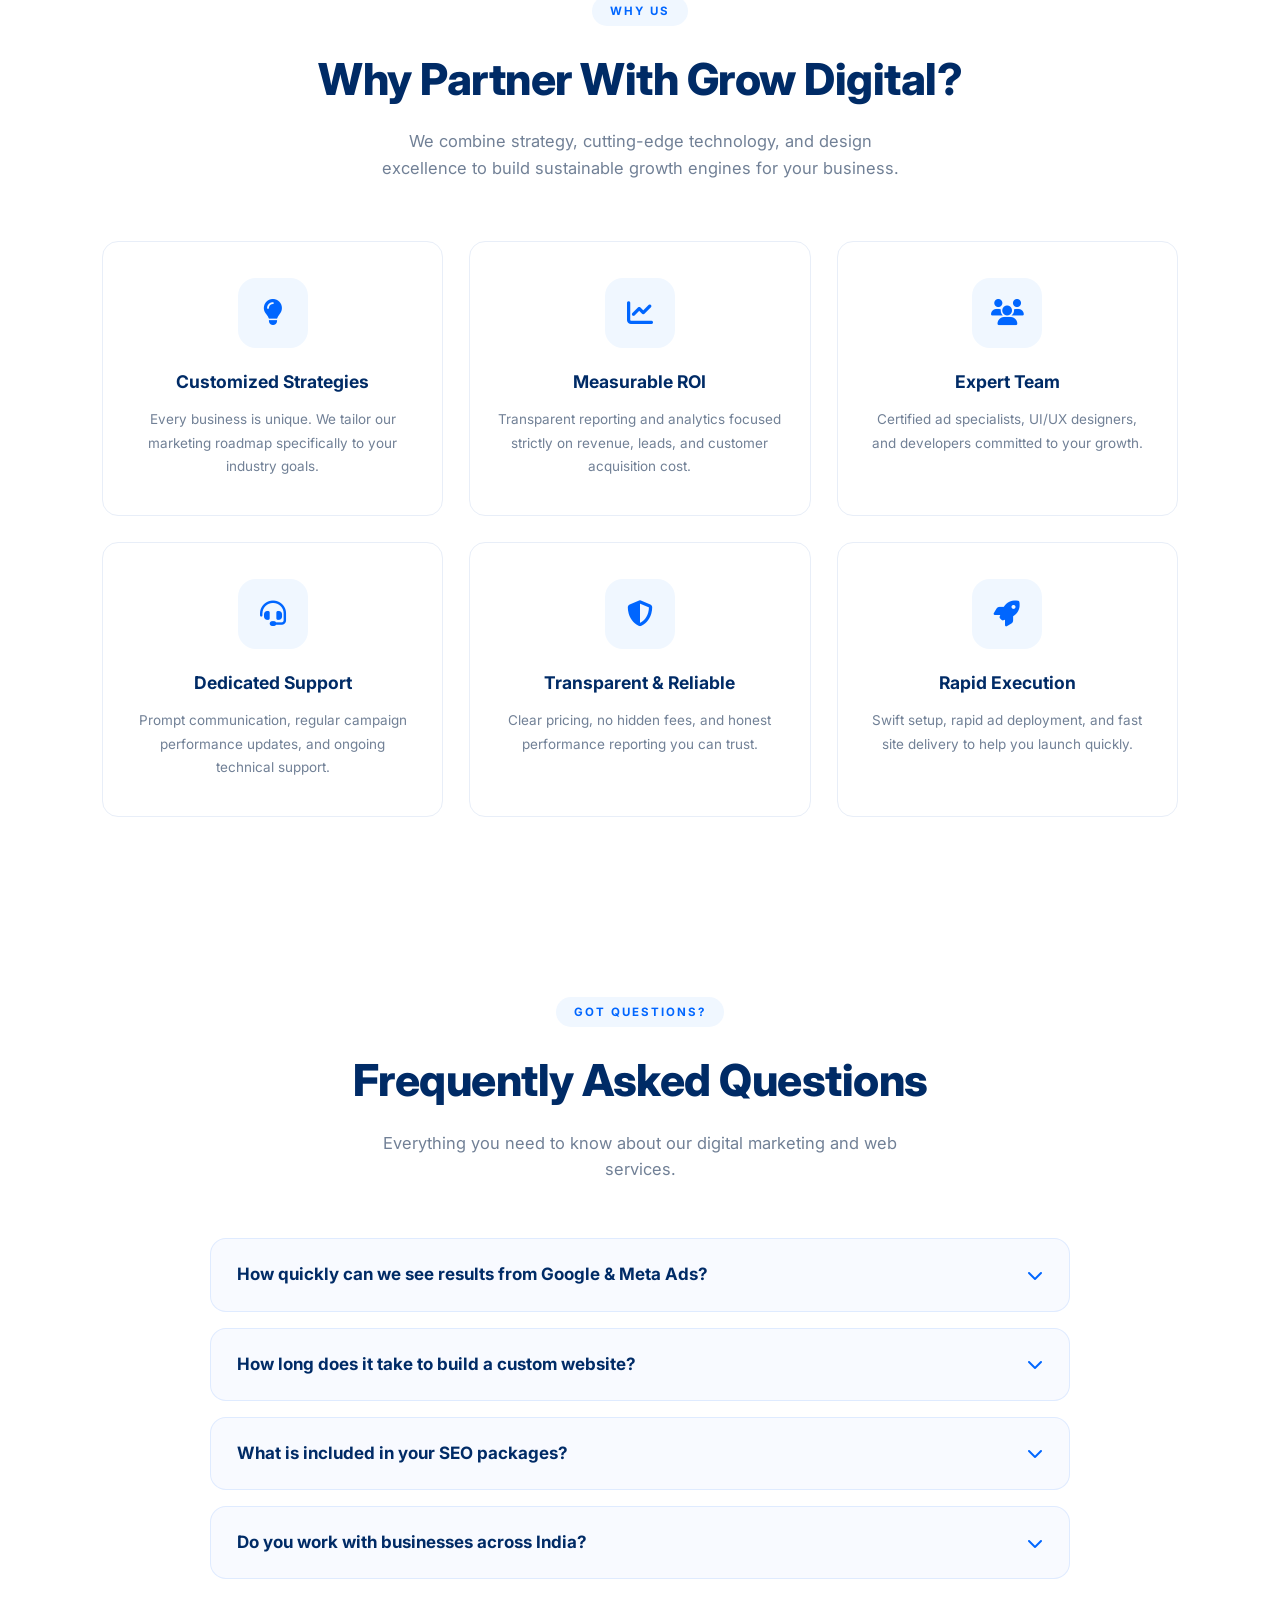
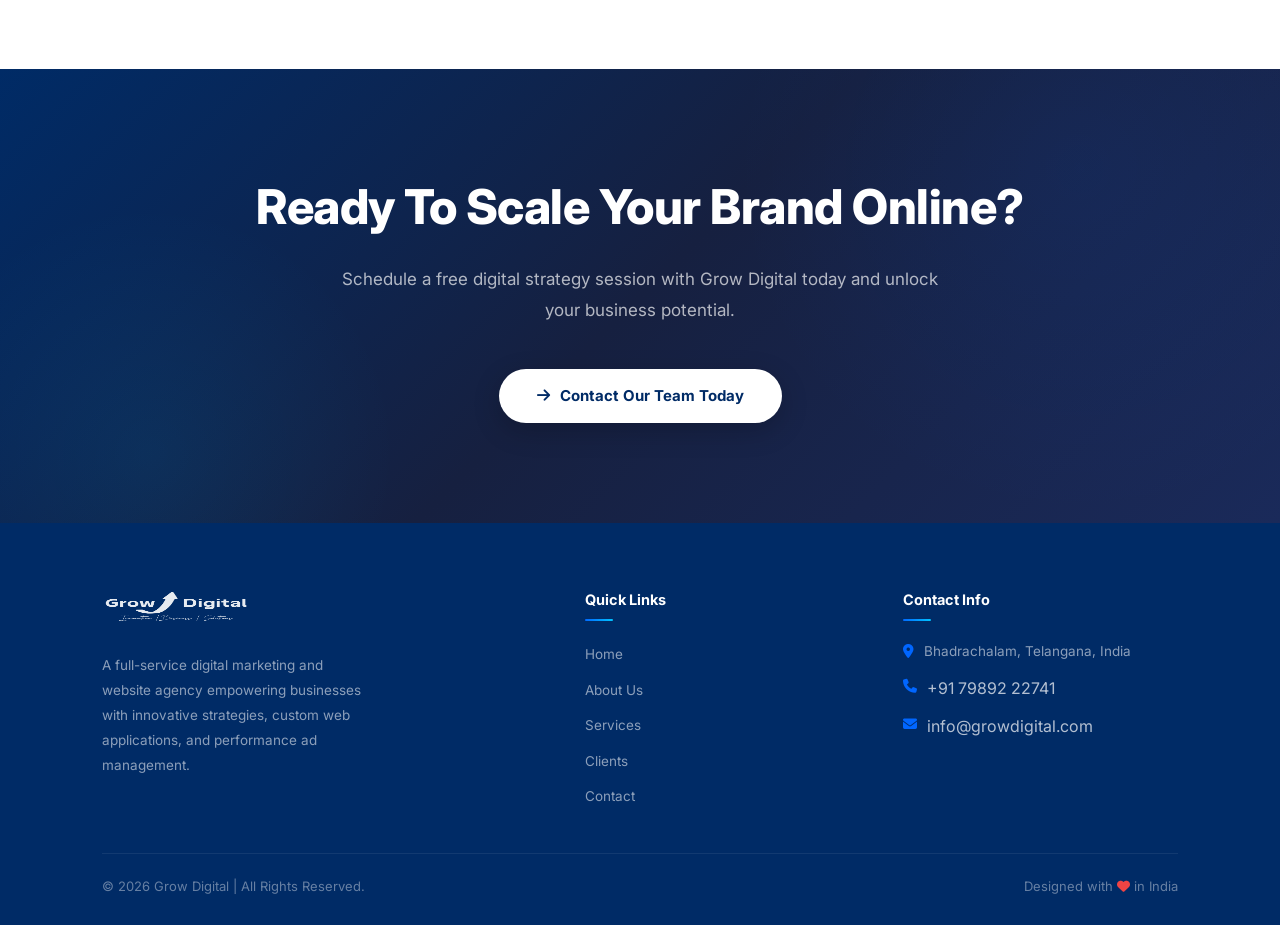
==== commit 15f800b1: "Deploy redesigned website to root including clients page, modern styling, and script updates" ====
--- a/index.html
+++ b/index.html
@@ -1,357 +1,473 @@
 <!DOCTYPE html>
 <html lang="en">
 <head>
-    <meta charset="UTF-8">
-    <meta name="viewport" content="width=device-width, initial-scale=1.0">
-    <title>Grow Digital | Digital Marketing Agency</title>
-
-    <link rel="stylesheet" href="style.css">
-
-    <link rel="preconnect" href="https://fonts.googleapis.com">
-    <link rel="preconnect" href="https://fonts.gstatic.com" crossorigin>
-
-    <link href="https://fonts.googleapis.com/css2?family=Poppins:wght@300;400;500;600;700&display=swap" rel="stylesheet">
-    <link rel="stylesheet" href="style.css">
-    <link rel="stylesheet" href="https://cdnjs.cloudflare.com/ajax/libs/font-awesome/6.5.2/css/all.min.css">
+  <meta charset="UTF-8">
+  <meta name="viewport" content="width=device-width, initial-scale=1.0">
+  <title>Grow Digital — Digital Marketing Agency in Telangana & AP</title>
+  <meta name="description" content="Grow Digital is a top-rated digital marketing agency specializing in Google Ads, Meta Ads, SEO, Website Development, Graphic Design, and Performance Marketing.">
+  <meta name="keywords" content="Digital Marketing Agency, Google Ads, Meta Ads, SEO, Web Development, Telangana, Andhra Pradesh, Grow Digital">
+  <link rel="canonical" href="https://growdigital.com/">
+
+  <!-- OpenGraph Metadata -->
+  <meta property="og:type" content="website">
+  <meta property="og:title" content="Grow Digital — Premier Digital Marketing & Web Agency">
+  <meta property="og:description" content="Drive business growth with data-backed digital marketing, high-converting web development, SEO, and paid ad campaigns.">
+  <meta property="og:image" content="images/logo.png">
+  <meta property="og:url" content="https://growdigital.com/">
+
+  <!-- Twitter Card Metadata -->
+  <meta name="twitter:card" content="summary_large_image">
+  <meta name="twitter:title" content="Grow Digital — Premier Digital Marketing & Web Agency">
+  <meta name="twitter:description" content="Drive business growth with data-backed digital marketing, high-converting web development, SEO, and paid ad campaigns.">
+  <meta name="twitter:image" content="images/logo.png">
+
+  <!-- Favicon & Fonts -->
+  <link rel="icon" type="image/png" href="images/logo.png">
+  <link rel="preconnect" href="https://fonts.googleapis.com">
+  <link rel="preconnect" href="https://fonts.gstatic.com" crossorigin>
+  <link href="https://fonts.googleapis.com/css2?family=Inter:wght@300;400;500;600;700;800;900&display=swap" rel="stylesheet">
+  <link rel="stylesheet" href="style.css">
+  <link rel="stylesheet" href="https://cdnjs.cloudflare.com/ajax/libs/font-awesome/6.5.2/css/all.min.css">
+
+  <!-- Schema.org JSON-LD Structured Data -->
+  <script type="application/ld+json">
+  {
+    "@context": "https://schema.org",
+    "@type": "LocalBusiness",
+    "name": "Grow Digital",
+    "image": "images/logo.png",
+    "description": "Creative digital marketing agency specializing in Google Ads, Meta Ads, SEO, Web Development, and Social Media Marketing.",
+    "telephone": "+917989222741",
+    "email": "info@growdigital.com",
+    "address": {
+      "@type": "PostalAddress",
+      "addressLocality": "Bhadrachalam",
+      "addressRegion": "Telangana",
+      "addressCountry": "IN"
+    },
+    "url": "https://growdigital.com/",
+    "sameAs": [
+      "https://wa.me/917989222741",
+      "https://www.facebook.com/",
+      "https://www.instagram.com/",
+      "https://www.linkedin.com/"
+    ],
+    "priceRange": "₹₹"
+  }
+  </script>
 </head>
-
 <body>
-     
-
-<header>
-    <div class="logo">
-        <img src="images/logo.png" alt="Hero Logo">
-    </div>
-
-
-
-<nav>
-
-<ul>
-
-<li><a href="#">Home</a></li>
-
-<li><a href="about.html">About</a></li>
-
-<li><a href="services.html">Services</a></li>
-
-<li><a href="portfolio.html">Portfolio</a></li>
-
-<li><a href="contact.html">Contact</a></li>
-
-</ul>
-
-</nav>
-
+
+<!-- Skip Link for Accessibility -->
+<a href="#main-content" class="skip-link">Skip to main content</a>
+
+<!-- ====== HEADER ====== -->
+<header id="mainHeader">
+  <a href="index.html" class="logo" aria-label="Grow Digital Homepage">
+    <img src="images/logo.png" alt="Grow Digital Logo" width="165" height="42">
+  </a>
+
+  <nav id="mainNav" aria-label="Main Navigation">
+    <ul>
+      <li><a href="index.html" class="active" aria-current="page">Home</a></li>
+      <li><a href="about.html">About</a></li>
+      <li><a href="services.html">Services</a></li>
+      <li><a href="clients.html">Clients</a></li>
+      <li><a href="contact.html">Contact</a></li>
+    </ul>
+  </nav>
+
+  <div class="header-social-links">
+    <a href="https://www.facebook.com/" target="_blank" rel="noopener" aria-label="Facebook"><i class="fab fa-facebook-f"></i></a>
+    <a href="https://www.instagram.com/" target="_blank" rel="noopener" aria-label="Instagram"><i class="fab fa-instagram"></i></a>
+    <a href="https://wa.me/917989222741" target="_blank" rel="noopener" aria-label="WhatsApp"><i class="fab fa-whatsapp"></i></a>
+    <a href="https://www.youtube.com/" target="_blank" rel="noopener" aria-label="YouTube"><i class="fab fa-youtube"></i></a>
+    <a href="https://www.linkedin.com/" target="_blank" rel="noopener" aria-label="LinkedIn"><i class="fab fa-linkedin-in"></i></a>
+  </div>
+
+  <div class="hamburger" id="hamburger" aria-label="Toggle navigation menu" role="button" tabindex="0" aria-expanded="false">
+    <span></span>
+    <span></span>
+    <span></span>
+  </div>
 </header>
 
-
-<section class="hero">
-
-<div class="hero-content">
-
-<h1>Grow Your Business With Digital Marketing</h1>
-
-
-
-
-<p>
-We help businesses increase sales through
-Google Ads, Social Media Marketing,
-Website Development, SEO, Branding,
-Graphic Design and Creative Strategies.
-</p>
-
-
-<a href="#" class="btn">Get Started</a>
-
+<main id="main-content">
+
+  <!-- ====== HERO ====== -->
+  <section class="hero">
+    <div class="hero-bg"></div>
+    <div class="hero-orb hero-orb-1"></div>
+    <div class="hero-orb hero-orb-2"></div>
+
+    <div class="hero-content">
+      <div class="hero-badge">
+        <span class="dot"></span>
+        Trusted Digital Marketing Agency
+      </div>
+
+      <h1>Grow Your Business With <span class="highlight">Digital Marketing</span></h1>
+
+      <p>
+        We help businesses scale revenue through high-converting Google Ads, Meta Ad campaigns,
+        custom Web Development, SEO, Branding, and Data-Driven Growth Strategies.
+      </p>
+
+      <div class="hero-btns">
+        <a href="javascript:void(0)" class="btn-primary" id="getStartedBtn">
+          <i class="fas fa-rocket"></i> Get Started Today
+        </a>
+        <a href="services.html" class="btn-outline">
+          <i class="fas fa-th-large"></i> Explore Our Services
+        </a>
+      </div>
+    </div>
+
+    <div class="scroll-indicator">
+      <div class="scroll-mouse"></div>
+      <span class="scroll-text">Scroll</span>
+    </div>
+  </section>
+
+  <!-- ====== STATS SECTION ====== -->
+  <section class="stats-section">
+    <div class="stats-grid">
+      <div class="stat-card reveal">
+        <span class="stat-num" data-target="250" data-suffix="+">250+</span>
+        <span class="stat-label">Projects Completed</span>
+      </div>
+      <div class="stat-card reveal">
+        <span class="stat-num" data-target="99" data-suffix="%">99%</span>
+        <span class="stat-label">Client Satisfaction</span>
+      </div>
+      <div class="stat-card reveal">
+        <span class="stat-num" data-target="10" data-suffix="x">10x</span>
+        <span class="stat-label">Average ROAS</span>
+      </div>
+      <div class="stat-card reveal">
+        <span class="stat-num" data-target="5" data-suffix="+ Yrs">5+ Yrs</span>
+        <span class="stat-label">Industry Expertise</span>
+      </div>
+    </div>
+  </section>
+
+  <!-- ====== SCROLLING TICKER RIBBON ====== -->
+  <div class="ticker-wrap" aria-hidden="true">
+    <div class="ticker-move">
+      <div class="ticker-item"><i class="fas fa-asterisk"></i> Performance Marketing</div>
+      <div class="ticker-item"><i class="fas fa-asterisk"></i> Google Ads (PPC)</div>
+      <div class="ticker-item"><i class="fas fa-asterisk"></i> Meta Ads</div>
+      <div class="ticker-item"><i class="fas fa-asterisk"></i> Search Engine Optimization</div>
+      <div class="ticker-item"><i class="fas fa-asterisk"></i> Website Development</div>
+      <div class="ticker-item"><i class="fas fa-asterisk"></i> Graphic Designing</div>
+      <div class="ticker-item"><i class="fas fa-asterisk"></i> Brand Identity Creation</div>
+      <div class="ticker-item"><i class="fas fa-asterisk"></i> Video Editing &amp; Reels</div>
+      <div class="ticker-item"><i class="fas fa-asterisk"></i> Political Digital Marketing</div>
+      <!-- Duplicate for infinite seamless scroll loop -->
+      <div class="ticker-item"><i class="fas fa-asterisk"></i> Performance Marketing</div>
+      <div class="ticker-item"><i class="fas fa-asterisk"></i> Google Ads (PPC)</div>
+      <div class="ticker-item"><i class="fas fa-asterisk"></i> Meta Ads</div>
+      <div class="ticker-item"><i class="fas fa-asterisk"></i> Search Engine Optimization</div>
+      <div class="ticker-item"><i class="fas fa-asterisk"></i> Website Development</div>
+      <div class="ticker-item"><i class="fas fa-asterisk"></i> Graphic Designing</div>
+      <div class="ticker-item"><i class="fas fa-asterisk"></i> Brand Identity Creation</div>
+      <div class="ticker-item"><i class="fas fa-asterisk"></i> Video Editing &amp; Reels</div>
+      <div class="ticker-item"><i class="fas fa-asterisk"></i> Political Digital Marketing</div>
+    </div>
+  </div>
+
+  <!-- ====== ABOUT STRIP ====== -->
+  <section class="about">
+    <span class="section-tag reveal">Who We Are</span>
+    <h2 class="reveal">About Grow Digital</h2>
+    <p class="reveal">
+      Grow Digital is a full-service creative digital marketing agency dedicated to empowering businesses
+      with modern web design, performance marketing campaigns, and data-backed brand strategies.
+    </p>
+  </section>
+
+  <!-- ====== SERVICES ====== -->
+  <section class="services">
+    <div class="section-header">
+      <span class="section-tag reveal">What We Do</span>
+      <h2 class="reveal">Our Core Services</h2>
+      <p class="reveal">Innovative digital solutions designed to elevate your brand, capture targeted leads, and maximize sales.</p>
+    </div>
+
+    <div class="service-grid stagger">
+
+      <div class="service-card reveal">
+        <div class="service-icon"><i class="fab fa-google"></i></div>
+        <h3>Google Ads</h3>
+        <p>Generate high-intent leads and sales with targeted Google Search, Shopping, and Display campaigns.</p>
+      </div>
+
+      <div class="service-card reveal">
+        <div class="service-icon"><i class="fab fa-meta"></i></div>
+        <h3>Meta Ads</h3>
+        <p>Reach customer segments through laser-focused Facebook &amp; Instagram advertising engines.</p>
+      </div>
+
+      <div class="service-card reveal">
+        <div class="service-icon"><i class="fas fa-laptop-code"></i></div>
+        <h3>Website Development</h3>
+        <p>Ultra-fast, mobile-responsive and SEO-optimized business websites designed for high conversions.</p>
+      </div>
+
+      <div class="service-card reveal">
+        <div class="service-icon"><i class="fas fa-pen-ruler"></i></div>
+        <h3>Graphic Design &amp; Branding</h3>
+        <p>Creative logos, brand guidelines, marketing collateral, and graphics that command attention.</p>
+      </div>
+
+      <div class="service-card reveal">
+        <div class="service-icon"><i class="fas fa-magnifying-glass-chart"></i></div>
+        <h3>Search Engine Optimization (SEO)</h3>
+        <p>Rank higher on Google organic results with technical, on-page, and local SEO strategies.</p>
+      </div>
+
+      <div class="service-card reveal">
+        <div class="service-icon"><i class="fas fa-share-nodes"></i></div>
+        <h3>Social Media Marketing</h3>
+        <p>Full-service social media management with organic content creation, scheduling, and community growth.</p>
+      </div>
+
+      <div class="service-card reveal">
+        <div class="service-icon"><i class="fas fa-comment-sms"></i></div>
+        <h3>Bulk SMS Services</h3>
+        <p>Direct customer outreach through high-deliverability SMS notification and promo campaigns.</p>
+      </div>
+
+      <div class="service-card reveal">
+        <div class="service-icon"><i class="fas fa-landmark"></i></div>
+        <h3>Political Marketing</h3>
+        <p>Targeted digital strategies, constituency analytics, and social campaigns for political outreach.</p>
+      </div>
+
+      <div class="service-card reveal">
+        <div class="service-icon"><i class="fas fa-mobile-screen-button"></i></div>
+        <h3>App Development</h3>
+        <p>Custom Android &amp; iOS mobile applications built for high performance, smooth UI/UX, and high engagement.</p>
+      </div>
+
+      <div class="service-card reveal">
+        <div class="service-icon"><i class="fas fa-film"></i></div>
+        <h3>Video Editing &amp; Reels</h3>
+        <p>Engaging Instagram Reels, YouTube Shorts, motion graphics, and high-converting video ads.</p>
+      </div>
+
+    </div>
+  </section>
+
+  <!-- ====== WHY CHOOSE US ====== -->
+  <section class="why-choose">
+    <div class="section-header">
+      <span class="section-tag reveal">Why Us</span>
+      <h2 class="reveal">Why Partner With Grow Digital?</h2>
+      <p class="reveal">We combine strategy, cutting-edge technology, and design excellence to build sustainable growth engines for your business.</p>
+    </div>
+
+    <div class="choose-container stagger">
+      <div class="choose-card reveal">
+        <i class="fas fa-lightbulb"></i>
+        <h3>Customized Strategies</h3>
+        <p>Every business is unique. We tailor our marketing roadmap specifically to your industry goals.</p>
+      </div>
+      <div class="choose-card reveal">
+        <i class="fas fa-chart-line"></i>
+        <h3>Measurable ROI</h3>
+        <p>Transparent reporting and analytics focused strictly on revenue, leads, and customer acquisition cost.</p>
+      </div>
+      <div class="choose-card reveal">
+        <i class="fas fa-users"></i>
+        <h3>Expert Team</h3>
+        <p>Certified ad specialists, UI/UX designers, and developers committed to your growth.</p>
+      </div>
+      <div class="choose-card reveal">
+        <i class="fas fa-headset"></i>
+        <h3>Dedicated Support</h3>
+        <p>Prompt communication, regular campaign performance updates, and ongoing technical support.</p>
+      </div>
+      <div class="choose-card reveal">
+        <i class="fas fa-shield-halved"></i>
+        <h3>Transparent &amp; Reliable</h3>
+        <p>Clear pricing, no hidden fees, and honest performance reporting you can trust.</p>
+      </div>
+      <div class="choose-card reveal">
+        <i class="fas fa-rocket"></i>
+        <h3>Rapid Execution</h3>
+        <p>Swift setup, rapid ad deployment, and fast site delivery to help you launch quickly.</p>
+      </div>
+    </div>
+  </section>
+
+  <!-- ====== FAQ SECTION ====== -->
+  <section class="faq-section">
+    <div class="section-header">
+      <span class="section-tag reveal">Got Questions?</span>
+      <h2 class="reveal">Frequently Asked Questions</h2>
+      <p class="reveal">Everything you need to know about our digital marketing and web services.</p>
+    </div>
+
+    <div class="faq-container">
+      <div class="faq-item reveal">
+        <div class="faq-question" role="button" tabindex="0" aria-expanded="false">
+          <span>How quickly can we see results from Google &amp; Meta Ads?</span>
+          <i class="fas fa-chevron-down"></i>
+        </div>
+        <div class="faq-answer">
+          <p>Paid ad campaigns typically begin generating leads within 24 to 48 hours of launch. We optimize targeting and ad copy daily to maximize conversion rates and lower acquisition costs.</p>
+        </div>
+      </div>
+
+      <div class="faq-item reveal">
+        <div class="faq-question" role="button" tabindex="0" aria-expanded="false">
+          <span>How long does it take to build a custom website?</span>
+          <i class="fas fa-chevron-down"></i>
+        </div>
+        <div class="faq-answer">
+          <p>Standard business websites take between 5 to 12 business days depending on design specifications and page requirements. All sites include mobile responsiveness and basic SEO configuration.</p>
+        </div>
+      </div>
+
+      <div class="faq-item reveal">
+        <div class="faq-question" role="button" tabindex="0" aria-expanded="false">
+          <span>What is included in your SEO packages?</span>
+          <i class="fas fa-chevron-down"></i>
+        </div>
+        <div class="faq-answer">
+          <p>Our SEO services include technical site audits, keyword research, on-page optimization, content enhancements, schema markup, Google Business Profile optimization, and monthly ranking reports.</p>
+        </div>
+      </div>
+
+      <div class="faq-item reveal">
+        <div class="faq-question" role="button" tabindex="0" aria-expanded="false">
+          <span>Do you work with businesses across India?</span>
+          <i class="fas fa-chevron-down"></i>
+        </div>
+        <div class="faq-answer">
+          <p>Yes! While we are headquartered in Telangana, we manage digital marketing and web development projects for clients across India and internationally.</p>
+        </div>
+      </div>
+    </div>
+  </section>
+
+  <!-- ====== CTA ====== -->
+  <section class="cta">
+    <h2 class="reveal">Ready To Scale Your Brand Online?</h2>
+    <p class="reveal">Schedule a free digital strategy session with Grow Digital today and unlock your business potential.</p>
+    <a href="contact.html" class="reveal"><i class="fas fa-arrow-right"></i> Contact Our Team Today</a>
+  </section>
+
+</main>
+
+<!-- ====== POPUP LEAD MODAL ====== -->
+<div class="modal-overlay" id="popupModal" role="dialog" aria-modal="true" aria-labelledby="modalTitle">
+  <div class="modal-box">
+    <span class="close-btn" id="closeModal" role="button" tabindex="0" aria-label="Close modal">&#x2715;</span>
+    <h2 class="modal-heading" id="modalTitle">Request a Free Growth Consultation</h2>
+
+    <form class="touch-form">
+      <div class="form-row col-3">
+        <div class="form-field">
+          <label>Your Name *</label>
+          <input type="text" placeholder="G. Jashwanth" required>
+        </div>
+        <div class="form-field">
+          <label>Phone Number *</label>
+          <div class="phone-wrapper">
+            <span class="flag">🇮🇳</span>
+            <input type="tel" placeholder="79892 22741" required>
+          </div>
+        </div>
+        <div class="form-field">
+          <label>Email Address</label>
+          <input type="email" placeholder="you@example.com">
+        </div>
+      </div>
+
+      <div class="form-row col-2">
+        <div class="form-field">
+          <label>Business Name</label>
+          <input type="text" placeholder="Your Business / Company">
+        </div>
+        <div class="form-field">
+          <label>Website URL (Optional)</label>
+          <input type="url" placeholder="https://yoursite.com">
+        </div>
+      </div>
+
+      <div class="form-field full-width">
+        <label>Primary Service Needed *</label>
+        <div class="radio-options">
+          <label><input type="radio" name="service" value="Google Ads"> Google Ads</label>
+          <label><input type="radio" name="service" value="Meta Ads"> Meta Ads</label>
+          <label><input type="radio" name="service" value="Website Design" checked> Website Development</label>
+          <label><input type="radio" name="service" value="App Development"> App Development</label>
+          <label><input type="radio" name="service" value="SEO"> SEO</label>
+          <label><input type="radio" name="service" value="Graphic Design"> Graphic Design</label>
+          <label><input type="radio" name="service" value="Other"> Other</label>
+        </div>
+      </div>
+
+      <div class="form-field full-width">
+        <label>Project Details / Goals</label>
+        <textarea rows="3" placeholder="Tell us about your requirements..."></textarea>
+      </div>
+
+      <button type="submit" class="popup-submit-btn">
+        Submit Request <i class="fas fa-paper-plane"></i>
+      </button>
+    </form>
+  </div>
 </div>
 
-</section>
-
-<section class="about">
-
-<h2>About Grow Digital</h2>
-
-<p>
-
-Grow Digital is a creative digital marketing agency
-helping businesses grow online through modern
-marketing solutions and innovative website design.
-
-</p>
-
-</section>
-   
-
-<section class="services">
-    <h2>Our Services</h2>
-
-   
-
-    <!-- Card 1 -->
-    <div class="service-box">
-        <div class="service-inner">
-            <div class="front">
-                <img src="images/GOOGLE.png" alt="">
-                <h3>Google Ads</h3>
-            </div>
-            <div class="back">
-                
-                <p>Generate high-quality leads with Google Search Ads.</p>
-            </div>
-        </div>
-    </div>
-
-    <!-- Card 2 -->
-    <div class="service-box">
-        <div class="service-inner">
-            <div class="front">
-                <img src="images/META.png" alt="">
-                <h3>Meta Ads</h3>
-            </div>
-            <div class="back">
-                
-                <p>Reach customers through Facebook and Instagram advertising.</p>
-            </div>
-        </div>
-    </div>
-
-    <!-- Card 3 -->
-    <div class="service-box">
-        <div class="service-inner">
-            <div class="front">
-                <img src="images/WEB DEVELOPMENT.png" alt="">
-                <h3>Website Development</h3>
-            </div>
-            <div class="back">
-                
-                <p>Modern, responsive and SEO-friendly business websites.</p>
-            </div>
-        </div>
-    </div>
-
-    <!-- Card 4 -->
-    <div class="service-box">
-        <div class="service-inner">
-            <div class="front">
-                <img src="images/graphic design.jpg" alt="">
-                <h3>Graphic Design</h3>
-            </div>
-            <div class="back">
-                
-                <p>Creative posters, logos, brochures and branding designs.</p>
-            </div>
-        </div>
-    </div>
-
-    <!-- Card 5 -->
-    <div class="service-box">
-        <div class="service-inner">
-            <div class="front">
-                <img src="images/SEO.jpg" alt="">
-                <h3>SEO</h3>
-            </div>
-            <div class="back">
-                
-                <p>Improve Google rankings and increase organic traffic.</p>
-            </div>
-        </div>
-    </div>
-
-    <!-- Card 6 -->
-    <div class="service-box">
-        <div class="service-inner">
-            <div class="front">
-                <img src="images/SOCIAL.png" alt="">
-                <h3>Social Media Marketing</h3>
-            </div>
-            <div class="back">
-               
-                <p>Professional social media management and engaging content.</p>
-            </div>
-        </div>
-    </div>
-
-        <div class="service-box">
-        <div class="service-inner">
-
-            <div class="front">
-                <img src="images/bulk sms.jpg" alt="Bulk SMS Services">
-                <h3>Bulk SMS Services</h3>
-            </div>
-
-            <div class="back">
-                <h3>Bulk SMS Service</h3>
-                <p>
-                    Reach targeted customers instantly with promotional
-                    and transactional SMS campaigns.
-                </p>
-            </div>
-
-        </div>
-    </div>
-
-        <div class="service-box">
-        <div class="service-inner">
-
-            <div class="front">
-                <img src="images/ppp.jpg" alt="Political Digital Marketing">
-                <h3>Political Digital Marketing Services</h3>
-            </div>
-
-            <div class="back">
-                <h3>Political Digital Marketing Services</h3>
-                <p>
-                    Strategic digital campaigning, sentiment analysis,
-                    targeted ads, and voter reach.
-                </p>
-            </div>
-
-        </div>
-    </div>
-
-        <div class="service-box">
-        <div class="service-inner">
-
-            <div class="front">
-                <img src="images/vedio.png" alt="Video Editing">
-                <h3>Video Editing</h3>
-            </div>
-
-            <div class="back">
-                <h3>Video Editing</h3>
-                <p>
-                    Reels, YouTube Thumbnails, Shorts, Motion Graphics,
-                    and Promotional Videos.
-                </p>
-            </div>
-
-        </div>
-    </div>
-
-</section>
-<div class="social-icons">
-    <a href="https://www.facebook.com/" target="_blank" class="facebook">
-        <i class="fab fa-facebook-f"></i>
-    </a>
-
-    <a href="https://www.instagram.com/" target="_blank" class="instagram">
-        <i class="fab fa-instagram"></i>
-    </a>
-
-    <a href="https://wa.me/919876543210" target="_blank" class="whatsapp">
-        <i class="fab fa-whatsapp"></i>
-    </a>
-
-    <a href="https://www.youtube.com/" target="_blank" class="youtube">
-        <i class="fab fa-youtube"></i>
-    </a>
-
-    <a href="https://www.linkedin.com/" target="_blank" class="linkedin">
-        <i class="fab fa-linkedin-in"></i>
-    </a>
-</div>
-
-
-<section class="why-choose">
-
-    <div class="title">
-        
-        <h2>WHY CHOOSE US?</h2>
-        <p>
-            We combine creativity, technology, and marketing expertise to help
-            businesses establish a strong online presence and achieve measurable growth.
-        </p>
-    </div>
-
-    <div class="choose-container">
-
-        <div class="choose-card">
-            <i class="fas fa-lightbulb"></i>
-            <h3>Creative Solutions</h3>
-            <p>
-                Innovative website designs and marketing strategies tailored to
-                your business goals.
-            </p>
-        </div>
-
-        <div class="choose-card">
-            <i class="fas fa-chart-line"></i>
-            <h3>Proven Results</h3>
-            <p>
-                Data-driven campaigns focused on increasing traffic, leads,
-                and customer engagement.
-            </p>
-        </div>
-
-        <div class="choose-card">
-            <i class="fas fa-users"></i>
-            <h3>Expert Team</h3>
-            <p>
-                Experienced designers, developers, and digital marketers
-                working together for your success.
-            </p>
-        </div>
-
-        <div class="choose-card">
-            <i class="fas fa-headset"></i>
-            <h3>24/7 Support</h3>
-            <p>
-                Friendly support and quick assistance whenever your business
-                needs help.
-            </p>
-        </div>
-
-        <div class="choose-card">
-            <i class="fas fa-shield-alt"></i>
-            <h3>Trusted Partner</h3>
-            <p>
-                Transparent communication, reliable service, and long-term
-                business relationships.
-            </p>
-        </div>
-
-        <div class="choose-card">
-            <i class="fas fa-rocket"></i>
-            <h3>Business Growth</h3>
-            <p>
-                Our goal is to help your brand grow faster with effective
-                digital solutions.
-            </p>
-        </div>
-
-    </div>
-
-    
-
-</section>
-
-<section class="cta">
-
-<h2>Let's Grow Your Business Together</h2>
-
-<p>
-
-Ready to build your online presence?
-Contact Grow Digital today for innovative digital solutions.
-
-</p>
-
-<a href="contact.html">Contact Us</a>
-
-</section>
-
-<!-- Footer -->
-
+<!-- ====== FOOTER ====== -->
 <footer>
-
-<p>© 2026 Grow Digital | All Rights Reserved.</p>
-
+  <div class="footer-grid">
+    <div class="footer-brand">
+      <img src="images/logo.png" alt="Grow Digital Logo" class="footer-logo" width="165" height="42" loading="lazy">
+      <p>A full-service digital marketing and website agency empowering businesses with innovative strategies, custom web applications, and performance ad management.</p>
+    </div>
+
+    <div class="footer-col">
+      <h4>Quick Links</h4>
+      <ul>
+        <li><a href="index.html">Home</a></li>
+        <li><a href="about.html">About Us</a></li>
+        <li><a href="services.html">Services</a></li>
+        <li><a href="clients.html">Clients</a></li>
+        <li><a href="contact.html">Contact</a></li>
+      </ul>
+    </div>
+
+    <div class="footer-col">
+      <h4>Contact Info</h4>
+      <div class="footer-contact-item">
+        <i class="fas fa-location-dot"></i>
+        <span>Bhadrachalam, Telangana, India</span>
+      </div>
+      <div class="footer-contact-item">
+        <i class="fas fa-phone"></i>
+        <a href="tel:+917989222741" style="color:rgba(255,255,255,0.7); text-decoration:none;">+91 79892 22741</a>
+      </div>
+      <div class="footer-contact-item">
+        <i class="fas fa-envelope"></i>
+        <a href="mailto:info@growdigital.com" style="color:rgba(255,255,255,0.7); text-decoration:none;">info@growdigital.com</a>
+      </div>
+    </div>
+  </div>
+
+  <hr class="footer-divider">
+
+  <div class="footer-bottom">
+    <span>© 2026 Grow Digital | All Rights Reserved.</span>
+    <span>Designed with <i class="fas fa-heart" style="color:#ef4444;"></i> in India</span>
+  </div>
 </footer>
 
-<script src="script.js"></script>
+<!-- External JavaScript Engine -->
+<script src="script.js" defer></script>
+
 </body>
 </html>
-
-
--- a/style.css
+++ b/style.css
@@ -1,677 +1,1348 @@
-/* Google Font */
-@import url('https://fonts.googleapis.com/css2?family=Poppins:wght@300;400;500;600;700;800&display=swap');
-
-/* Reset */
-*{
-    margin:0;
-    padding:0;
-    box-sizing:border-box;
-    font-family:'Poppins',sans-serif;
-}
-
-body{
-    background:rgb(6, 6, 6);
-    color:#06805b;
-    line-height:1.6;
-    
-
-}
-
-/* Header */
-
-header{
-    display:flex;
-    justify-content:space-between;
-    align-items:center;
-    padding:10px 8%;
-    background:#e1e3e8;
-}
-.logo img{
-    width: 180px;   /* Change this value as needed */
-    height: auto;
-}
-
-/* Navigation */
-nav{
-    display: flex;
-    gap: 35px;
-}
-
-nav a{
-    text-decoration: none;
-    color: #000;
-    font-size: 18px;
-    font-weight: 600;
-}
-
-nav{
-    display:flex;
-    justify-content:right;
-    align-items:center;
-    gap:60px;
-    flex:1;
-}
-
-nav a{
-    text-decoration:none;
-    color:#050505;
-    font-size:22px;
-    font-weight:bold;
-    gap: 30px;
-}
-
-
-nav a:hover{
-    color:#e22c03;
-}
-nav a{
-    text-decoration:none;
-    color:#050505;
-    font-size:32px;      /* Increase size */
-    font-weight:800;     /* Bold */
-    transition:0.3s;
-    
-}
-.logo h2{
-    font-size:100px;
-    font-weight:700;
-}
-/* Very Small */
-nav a{
-    text-decoration: none;
-    color: #050505;
-    position: relative;
-    font-size: 18px;
-    font-weight: 500;
-}
-
-nav a::after{
-    content: "";
-    position: absolute;
-    left: 0;
-    bottom: -5px;
-    width: 0;
-    height: 2px;
-    background: #050505; /* Underline color */
-    transition: width 0.3s ease;
-}
-
-nav a:hover::after{
-    width: 100%;
-}
-
-nav ul{
-    display:flex;
-    list-style:none;
-}
-
-nav ul li{
-    margin-left:25px;
-}
-
-nav ul li a{
-    color:rgb(10, 10, 10);
-    text-decoration:none;
-    font-weight:500;
-    transition:.3s;
-}
-
-nav ul li a:hover{
-    color:#5e4eca;
-}
-
-/* Hero Section */
-
-.hero{
-    height:90vh;
-    display:flex;
-    justify-content:center;
-    align-items:center;
-    text-align:center;
-    color:white;
-    background:linear-gradient(rgba(0,0,0,.6),
-    rgba(0,0,0,.6)),
-    url("images/image2.jpg");
-    background-size:cover;
-    background-position:center;
-    background-image:url("images/website\ header2.png");
-    background-size:cover;
-    background-position:center;
-    height:100vh;
-    display:flex;
-    align-items:center;
-    justify-content:center;
-    color:rgb(255, 251, 251);
-}
-
-.hero-content{
-    width:80%;
-}
-
-.hero h1{
-    font-size:55px;
-    margin-bottom:20px;
-}
-
-.hero p{
-    font-size:20px;
-    margin-bottom:35px;
-}
-
-.btn{
-    display:inline-block;
-    padding:15px 35px;
-    background:#f2f1f1;
-    color:rgb(12, 12, 12);
-    text-decoration:none;
-    border-radius:30px;
-    transition:.3s;
-    font-weight:600;
-}
-
-.btn:hover{
-    background:#084298;
-}
-
-/* About */
-
-.about{
-    padding:80px 10%;
-    text-align:center;
-    background:white;
-}
-
-.about h2{
-    font-size:40px;
-    color:#053b93;
-    margin-bottom:20px;
-}
-
-.about p{
-    font-size:18px;
-    max-width:900px;
-    margin:auto;
-}
-
-.services{
-    display: flex;
-    flex-wrap: wrap;
-    justify-content: center;
-    gap: 30px;
-    padding: 60px;
-    background: #f5f5f5;
-}
-
-.services h2{
-    width: 100%;
-    text-align: center;
-    margin-bottom: 30px;
-    font-size: 40px;
-    color: #021c45;
-}
-
-.service-box{
-    width: 250px;
-    height: 320px;
-}
-
-.service-inner{
-    position:relative;
-    width:100%;
-    height:100%;
-    transition:transform 0.8s ease;
-    transform-style:preserve-3d;
-}
-
-/* Flip on Hover */
-.service-box:hover .service-inner{
-    transform:rotateY(180deg);
-}
-
-/* Front & Back */
-.front,
-.back{
-    position:absolute;
-    width:100%;
-    height:100%;
-    border-radius:15px;
-    overflow:hidden;
-    backface-visibility:hidden;
-    box-shadow:0 8px 20px rgba(0,0,0,0.15);
-    
-}
-
-/* Front Side */
-.front{
-    background:#fff;
-}
-
-.front img{
-    width:100%;
-    height:170px;
-    object-fit:cover;
-}
-
-.front h3{
-    text-align:center;
-    padding:15px;
-    color:#030303;
-}
-
-.front p{
-    text-align:center;
-    padding:0 15px;
-    color:#555;
-}
-
-/* Back Side */
-.back{
-    background:#012355;
-    color:#fff;
-    transform:rotateY(180deg);
-    display:flex;
-    flex-direction:column;
-    justify-content:center;
-    align-items:center;
-    text-align:center;
-    padding:20px;
-}
-
-.back h3{
-    margin-bottom:15px;
-}
-
-.back p{
-    line-height:1.6;
-}
-
-/* Responsive */
-@media(max-width:900px){
-    .services{
-        grid-template-columns:repeat(2,250px);
-    }
-}
-
-@media(max-width:600px){
-    .services{
-        grid-template-columns:1fcr;
-    }
-
-    .service-box{
-        margin:auto;
-    }
-    
-}
-/* Fixed Social Icons */
-
-.social-icons{
-    position:fixed;
-    top:50%;
-    right:20px;
-    transform:translateY(-50%);
-    display:flex;
-    flex-direction:column;
-    gap:12px;
-    z-index:9999;
-}
-
-.social-icons a{
-    width:50px;
-    height:50px;
-    display:flex;
-    justify-content:center;
-    align-items:center;
-    color:#fff;
-    text-decoration:none;
-    border-radius:50%;
-    font-size:22px;
-    transition:0.4s;
-    box-shadow:0 5px 15px rgba(0,0,0,.3);
-}
-
-.social-icons a:hover{
-    transform:scale(1.15) rotate(10deg);
-}
-
-.facebook{
-    background:#1877F2;
-}
-
-.instagram{
-    background:linear-gradient(45deg,#f58529,#dd2a7b,#8134af,#515bd4);
-}
-
-.whatsapp{
-    background:#25D366;
-}
-
-.youtube{
-    background:#FF0000;
-}
-
-.linkedin{
-    background:#0077B5;
-}
-
-/* Mobile */
-
-@media(max-width:768px){
-
-.social-icons{
-    right:10px;
-}
-
-.social-icons a{
-    width:42px;
-    height:42px;
-    font-size:18px;
-}
-
-}
-/* WHY CHOOSE US */
-
-.why-choose{
-    padding:80px 8%;
-    background:#f8f9fc;
-}
-
-.title{
-    text-align:center;
-    margin-bottom:60px;
-}
-
-.title h4{
-    color:#042546;
-    letter-spacing:2px;
-    margin-bottom:10px;
-}
-
-.title h2{
-    font-size:42px;
-    color:#222;
-    margin-bottom:20px;
-}
-
-.title p{
-    max-width:700px;
-    margin:auto;
-    color:#666;
-    line-height:1.8;
-}
-
-.choose-container{
-    display:grid;
-    grid-template-columns:repeat(auto-fit,minmax(300px,1fr));
-    gap:30px;
-}
-
-.choose-card{
-    background:#fff;
-    padding:35px;
-    border-radius:15px;
-    text-align:center;
-    box-shadow:0 8px 20px rgba(0,0,0,.08);
-    transition:.4s;
-}
-
-.choose-card:hover{
-    transform:translateY(-10px);
-}
-
-.choose-card i{
-    width:80px;
-    height:80px;
-    line-height:80px;
-    border-radius:50%;
-    background:#01255a;
-    color:#fff;
-    font-size:32px;
-    margin-bottom:20px;
-}
-
-.choose-card h3{
-    margin-bottom:15px;
-    color:#222;
-}
-
-.choose-card p{
-    color:#666;
-    line-height:1.7;
-}
-
-.why h2{
-    color:#022559;
-    margin-bottom:30px;
-    font-size:40px;
-}
-
-.why ul{
-    list-style:none;
-}
-
-.why li{
-    font-size:20px;
-    padding:10px;
-}
-
-/* Call To Action */
-
-.cta{
-    padding:80px 10%;
-    text-align:center;
-    background:#f6f7f8;
-    color:rgb(8, 8, 8);
-}
-
-.cta h2{
-    font-size:40px;
-    margin-bottom:20px;
-}
-
-.cta p{
-    font-size:20px;
-    margin-bottom:30px;
-}
-
-/* Footer */
-
-footer{
-    background:#eeeff0;
-    color:rgb(8, 8, 8);
-    text-align:center;
-    padding:40px;
-}
-
-footer h3{
-    margin-bottom:15px;
-}
-
-footer p{
-    margin:8px 0;
-}
-
-/* Responsive */
-
-@media(max-width:768px){
-
-header{
-    flex-direction:column;
-}
-
-nav ul{
-    flex-direction:column;
-    text-align:center;
-}
-
-nav ul li{
-    margin:15px 0;
-}
-
-.hero h1{
-    font-size:35px;
-}
-
-.hero p{
-    font-size:16px;
-}
-
-.about h2,
-.services h2,
-.why h2,
-.cta h2{
-    font-size:30px;
-}
-
-}
-.cta{
-    padding:80px 8%;
-    background:#011140;
-    color:#fff;
-    text-align:center;
-}
-
-.cta h2{
-    font-size:45px;
-    margin-bottom:20px;
-}
-
-.cta p{
-    max-width:750px;
-    margin:auto;
-    font-size:18px;
-    margin-bottom:35px;
-}
-
-.cta a{
-    display:inline-block;
-    background:#fff;
-    color:#022962;
-    padding:15px 40px;
-    border-radius:40px;
-    text-decoration:none;
-    font-weight:600;
-    transition:.4s;
-}
-
-.cta a:hover{
-    background:#222;
-    color:#fff;
-}
-
-/*=========================
- FOOTER
-==========================*/
-
-footer{
-    background:#f7f7f7;
-    color:#0a0346;
-    padding:60px 8% 25px;
-}
-
-.footer-content{
-    display:grid;
-    grid-template-columns:repeat(auto-fit,minmax(250px,1fr));
-    gap:40px;
-    margin-bottom:30px;
-}
-
-.footer-content h3{
-    color:#fff;
-    margin-bottom:20px;
-}
-
-.footer-content p{
-    line-height:28px;
-}
-
-.footer-content ul{
-    list-style:none;
-}
-
-.footer-content ul li{
-    margin-bottom:12px;
-}
-
-.footer-content ul li a{
-    color:#ddd;
-    text-decoration:none;
-    transition:.3s;
-}
-
-.footer-content ul li a:hover{
-    color:#0d6efd;
-}
-
-footer hr{
-    border:none;
-    height:1px;
-    background:#444;
-    margin:30px 0;
-}
-
-.copyright{
-    text-align:center;
-    color:#aaa;
-}
-
-/*=========================
- RESPONSIVE
-==========================*/
-
-@media(max-width:992px){
-
-.contact-section{
-    grid-template-columns:1fr;
-}
-
-.contact-image{
-    text-align:center;
-}
-
-.contact-image img{
-    max-width:500px;
-}
-
-}
-
-@media(max-width:768px){
-
-header{
-    flex-direction:column;
-}
-
-.logo{
-    margin-bottom:15px;
-}
-
-nav{
-    flex-wrap:wrap;
-    justify-content:center;
-    gap:20px;
-}
-
-.overlay h1{
-    font-size:42px;
-}
-
-.overlay p{
-    font-size:18px;
-}
-
-.contact-form h2{
-    font-size:30px;
-}
-
-.social h2{
-    font-size:30px;
-}
-
-.cta h2{
-    font-size:34px;
-}
-
-.icons{
-    flex-wrap:wrap;
-}
-
+/* ================================================
+   GROW DIGITAL — HOMEPAGE STYLES (style.css)
+   Modern UI Redesign 2026
+================================================ */
+
+@import url('https://fonts.googleapis.com/css2?family=Inter:wght@300;400;500;600;700;800;900&display=swap');
+
+/* ---- CSS VARIABLES ---- */
+:root {
+  --primary:    #002B66;
+  --secondary:  #001A40;
+  --accent:     #0066FF;
+  --accent2:    #00C6FF;
+  --gradient:   linear-gradient(135deg, #0066FF 0%, #00C6FF 100%);
+  --light:      #F0F7FF;
+  --text:       #2d3748;
+  --text-light: #718096;
+  --white:      #ffffff;
+  --shadow:     0 10px 40px rgba(0,0,0,0.10);
+  --shadow-lg:  0 20px 60px rgba(0,0,0,0.15);
+  --radius:     16px;
+  --radius-lg:  24px;
+  --transition: 0.35s ease;
+}
+
+/* ---- RESET ---- */
+*, *::before, *::after {
+  margin: 0;
+  padding: 0;
+  box-sizing: border-box;
+}
+
+html { scroll-behavior: smooth; }
+
+body {
+  font-family: 'Inter', sans-serif;
+  background: #fff;
+  color: var(--text);
+  line-height: 1.6;
+  overflow-x: hidden;
+}
+
+/* ================================================
+   HEADER
+================================================ */
+
+header {
+  position: sticky;
+  top: 0;
+  z-index: 1000;
+  display: flex;
+  justify-content: space-between;
+  align-items: center;
+  padding: 0 8%;
+  height: 72px;
+  background: rgba(255,255,255,0.88);
+  backdrop-filter: blur(20px);
+  -webkit-backdrop-filter: blur(20px);
+  border-bottom: 1px solid rgba(0,102,255,0.08);
+  box-shadow: 0 2px 20px rgba(0,0,0,0.05);
+  transition: all var(--transition);
+}
+
+header.scrolled {
+  background: rgba(255,255,255,0.98);
+  box-shadow: 0 4px 25px rgba(0,0,0,0.09);
+}
+
+.logo img { width: 165px; height: auto; }
+
+nav ul {
+  display: flex;
+  list-style: none;
+  gap: 4px;
+  align-items: center;
+}
+
+nav ul li a {
+  text-decoration: none;
+  color: var(--primary);
+  font-size: 14.5px;
+  font-weight: 600;
+  padding: 8px 15px;
+  border-radius: 10px;
+  transition: all var(--transition);
+  position: relative;
+}
+
+nav ul li a:hover,
+nav ul li a.active {
+  color: var(--accent);
+  background: rgba(0,102,255,0.08);
+}
+
+/* --- Header Social Links (Top Right - Inspired by Digitali360) --- */
+.header-social-links {
+  display: flex;
+  align-items: center;
+  gap: 10px;
+  margin-left: 20px;
+}
+
+.header-social-links a {
+  width: 34px;
+  height: 34px;
+  border-radius: 50%;
+  background: rgba(0, 102, 255, 0.08);
+  color: var(--primary);
+  display: flex;
+  align-items: center;
+  justify-content: center;
+  font-size: 14px;
+  text-decoration: none;
+  transition: all 0.3s ease;
+}
+
+.header-social-links a:hover {
+  background: var(--gradient);
+  color: #ffffff;
+  transform: translateY(-2px);
+  box-shadow: 0 4px 12px rgba(0, 102, 255, 0.25);
+}
+
+@media (max-width: 992px) {
+  .header-social-links { display: none; }
+}
+
+/* --- Hamburger --- */
+.hamburger {
+  display: none;
+  flex-direction: column;
+  gap: 5px;
+  cursor: pointer;
+  padding: 6px;
+  z-index: 1100;
+}
+
+.hamburger span {
+  display: block;
+  width: 25px;
+  height: 2.5px;
+  background: var(--primary);
+  border-radius: 3px;
+  transition: all 0.35s ease;
+}
+
+.hamburger.active span:nth-child(1) { transform: translateY(7.5px) rotate(45deg); }
+.hamburger.active span:nth-child(2) { opacity: 0; transform: scaleX(0); }
+.hamburger.active span:nth-child(3) { transform: translateY(-7.5px) rotate(-45deg); }
+
+@media (max-width: 768px) {
+  .hamburger { display: flex; }
+
+  nav {
+    position: absolute;
+    top: 72px;
+    left: 0;
+    width: 100%;
+    background: rgba(255,255,255,0.97);
+    backdrop-filter: blur(20px);
+    border-bottom: 1px solid rgba(0,102,255,0.1);
+    max-height: 0;
+    overflow: hidden;
+    transition: max-height 0.4s cubic-bezier(0.4,0,0.2,1);
+    box-shadow: 0 8px 30px rgba(0,0,0,0.08);
+  }
+
+  nav.open { max-height: 420px; }
+
+  nav ul {
+    flex-direction: column;
+    gap: 2px;
+    padding: 14px 8%;
+    align-items: stretch;
+  }
+
+  nav ul li a {
+    display: block;
+    padding: 12px 16px;
+    font-size: 15px;
+    border-radius: 10px;
+  }
+}
+
+/* ================================================
+   SCROLL ANIMATIONS
+================================================ */
+
+.reveal {
+  opacity: 0;
+  transform: translateY(35px);
+  transition: opacity 0.65s ease, transform 0.65s ease;
+}
+.reveal.visible { opacity: 1; transform: translateY(0); }
+
+.reveal-left  { opacity: 0; transform: translateX(-45px); transition: opacity 0.65s ease, transform 0.65s ease; }
+.reveal-right { opacity: 0; transform: translateX(45px);  transition: opacity 0.65s ease, transform 0.65s ease; }
+.reveal-left.visible, .reveal-right.visible { opacity: 1; transform: translateX(0); }
+
+.stagger .reveal:nth-child(1) { transition-delay: 0s; }
+.stagger .reveal:nth-child(2) { transition-delay: 0.08s; }
+.stagger .reveal:nth-child(3) { transition-delay: 0.16s; }
+.stagger .reveal:nth-child(4) { transition-delay: 0.24s; }
+.stagger .reveal:nth-child(5) { transition-delay: 0.32s; }
+.stagger .reveal:nth-child(6) { transition-delay: 0.40s; }
+.stagger .reveal:nth-child(7) { transition-delay: 0.48s; }
+.stagger .reveal:nth-child(8) { transition-delay: 0.56s; }
+.stagger .reveal:nth-child(9) { transition-delay: 0.64s; }
+
+/* ================================================
+   HERO
+================================================ */
+
+.hero {
+  position: relative;
+  min-height: 100vh;
+  display: flex;
+  align-items: center;
+  justify-content: center;
+  text-align: center;
+  overflow: hidden;
+}
+
+.hero-bg {
+  position: absolute;
+  inset: 0;
+  background: linear-gradient(to bottom, rgba(10,22,40,0.65) 0%, rgba(10,22,40,0.85) 100%),
+              url("images/website header2.png") center/cover no-repeat;
+  z-index: 0;
+}
+
+/* Ambient Glow Orbs */
+.hero-orb {
+  position: absolute;
+  border-radius: 50%;
+  filter: blur(90px);
+  opacity: 0.22;
+  z-index: 1;
+  pointer-events: none;
+}
+
+.hero-orb-1 {
+  width: 550px; height: 550px;
+  background: var(--accent);
+  top: -120px; left: -120px;
+  animation: orbFloat 9s ease-in-out infinite;
+}
+
+.hero-orb-2 {
+  width: 420px; height: 420px;
+  background: var(--accent2);
+  bottom: -100px; right: -80px;
+  animation: orbFloat 11s ease-in-out infinite reverse;
+}
+
+@keyframes orbFloat {
+  0%, 100% { transform: translate(0,0) scale(1); }
+  50%       { transform: translate(25px, 25px) scale(1.07); }
+}
+
+.hero-content {
+  position: relative;
+  z-index: 2;
+  width: 88%;
+  max-width: 950px;
+}
+
+.hero-badge {
+  display: inline-flex;
+  align-items: center;
+  gap: 9px;
+  background: rgba(0,102,255,0.18);
+  border: 1px solid rgba(0,102,255,0.35);
+  color: #b0c4ff;
+  font-size: 12.5px;
+  font-weight: 600;
+  padding: 8px 22px;
+  border-radius: 50px;
+  margin-bottom: 30px;
+  letter-spacing: 0.5px;
+}
+
+.hero-badge .dot {
+  width: 8px; height: 8px;
+  background: var(--accent);
+  border-radius: 50%;
+  animation: pulseDot 2s infinite;
+}
+
+@keyframes pulseDot {
+  0%, 100% { box-shadow: 0 0 0 0 rgba(0,102,255,0.7); }
+  50%       { box-shadow: 0 0 0 7px rgba(0,102,255,0); }
+}
+
+.hero h1 {
+  font-size: clamp(34px, 5.5vw, 68px);
+  font-weight: 900;
+  line-height: 1.1;
+  color: #fff;
+  margin-bottom: 26px;
+  letter-spacing: -1.5px;
+}
+
+.hero h1 .highlight {
+  background: var(--gradient);
+  -webkit-background-clip: text;
+  -webkit-text-fill-color: transparent;
+  background-clip: text;
+}
+
+.hero p {
+  font-size: clamp(15px, 2vw, 19px);
+  color: rgba(255,255,255,0.72);
+  max-width: 620px;
+  margin: 0 auto 42px;
+  line-height: 1.85;
+}
+
+.hero-btns {
+  display: flex;
+  gap: 14px;
+  justify-content: center;
+  flex-wrap: wrap;
+}
+
+.btn-primary {
+  display: inline-flex;
+  align-items: center;
+  gap: 9px;
+  padding: 15px 34px;
+  background: var(--gradient);
+  color: #fff;
+  text-decoration: none;
+  border-radius: 50px;
+  font-weight: 700;
+  font-size: 15px;
+  border: none;
+  cursor: pointer;
+  transition: all var(--transition);
+  box-shadow: 0 8px 28px rgba(0,102,255,0.45);
+  position: relative;
+  overflow: hidden;
+}
+
+.btn-primary::before {
+  content: '';
+  position: absolute;
+  top: 0; left: -100%;
+  width: 100%; height: 100%;
+  background: linear-gradient(90deg, transparent, rgba(255,255,255,0.18), transparent);
+  transition: left 0.5s;
+}
+
+.btn-primary:hover::before { left: 100%; }
+.btn-primary:hover {
+  transform: translateY(-3px);
+  box-shadow: 0 14px 40px rgba(0,102,255,0.55);
+}
+
+.btn-outline {
+  display: inline-flex;
+  align-items: center;
+  gap: 9px;
+  padding: 14px 32px;
+  background: transparent;
+  color: #fff;
+  text-decoration: none;
+  border-radius: 50px;
+  font-weight: 600;
+  font-size: 15px;
+  border: 2px solid rgba(255,255,255,0.38);
+  transition: all var(--transition);
+  cursor: pointer;
+}
+
+.btn-outline:hover {
+  background: rgba(255,255,255,0.1);
+  border-color: rgba(255,255,255,0.65);
+  transform: translateY(-3px);
+}
+
+/* Scroll Indicator */
+.scroll-indicator {
+  position: absolute;
+  bottom: 32px;
+  left: 50%;
+  transform: translateX(-50%);
+  z-index: 2;
+  display: flex;
+  flex-direction: column;
+  align-items: center;
+  gap: 6px;
+  animation: indicatorBounce 2.2s infinite;
+}
+
+.scroll-indicator .scroll-text {
+  color: rgba(255,255,255,0.4);
+  font-size: 11px;
+  font-weight: 500;
+  letter-spacing: 1.5px;
+  text-transform: uppercase;
+}
+
+.scroll-mouse {
+  width: 22px; height: 36px;
+  border: 2px solid rgba(255,255,255,0.3);
+  border-radius: 11px;
+  position: relative;
+}
+
+.scroll-mouse::after {
+  content: '';
+  position: absolute;
+  top: 5px; left: 50%;
+  transform: translateX(-50%);
+  width: 4px; height: 7px;
+  background: rgba(255,255,255,0.5);
+  border-radius: 2px;
+  animation: scrollWheel 1.8s ease infinite;
+}
+
+@keyframes scrollWheel {
+  0%   { transform: translateX(-50%) translateY(0); opacity: 1; }
+  100% { transform: translateX(-50%) translateY(12px); opacity: 0; }
+}
+
+@keyframes indicatorBounce {
+  0%, 100% { transform: translateX(-50%) translateY(0); }
+  50%       { transform: translateX(-50%) translateY(6px); }
+}
+
+/* ================================================
+   ABOUT SECTION (HOME)
+================================================ */
+
+.about {
+  padding: 90px 8%;
+  background: #fff;
+  text-align: center;
+}
+
+.section-tag {
+  display: inline-block;
+  background: var(--light);
+  color: var(--accent);
+  font-size: 11.5px;
+  font-weight: 700;
+  letter-spacing: 2px;
+  text-transform: uppercase;
+  padding: 6px 18px;
+  border-radius: 50px;
+  margin-bottom: 18px;
+}
+
+.about h2 {
+  font-size: clamp(26px, 3.5vw, 44px);
+  font-weight: 800;
+  color: var(--primary);
+  margin-bottom: 20px;
+  letter-spacing: -0.5px;
+}
+
+.about p {
+  font-size: 17px;
+  color: var(--text-light);
+  max-width: 680px;
+  margin: 0 auto;
+  line-height: 1.9;
+}
+
+/* ================================================
+   SERVICES (HOME)
+================================================ */
+
+.services {
+  padding: 90px 8%;
+  background: var(--light);
+}
+
+.section-header {
+  text-align: center;
+  margin-bottom: 56px;
+}
+
+.section-header h2 {
+  font-size: clamp(26px, 3.5vw, 44px);
+  font-weight: 800;
+  color: var(--primary);
+  margin-bottom: 14px;
+  letter-spacing: -0.5px;
+}
+
+.section-header p {
+  font-size: 16.5px;
+  color: var(--text-light);
+  max-width: 540px;
+  margin: 0 auto;
+}
+
+.service-grid {
+  display: grid;
+  grid-template-columns: repeat(auto-fit, minmax(220px, 1fr));
+  gap: 22px;
+}
+
+.service-card {
+  background: #fff;
+  border-radius: var(--radius);
+  padding: 34px 24px;
+  text-align: center;
+  border: 1.5px solid rgba(0,102,255,0.08);
+  transition: all 0.4s ease;
+  position: relative;
+  overflow: hidden;
+  cursor: default;
+}
+
+.service-card::after {
+  content: '';
+  position: absolute;
+  inset: 0;
+  background: var(--gradient);
+  opacity: 0;
+  transition: opacity 0.4s ease;
+  z-index: 0;
+}
+
+.service-card:hover {
+  transform: translateY(-9px);
+  box-shadow: 0 22px 55px rgba(0,102,255,0.22);
+  border-color: transparent;
+}
+
+.service-card:hover::after { opacity: 1; }
+.service-card > * { position: relative; z-index: 1; }
+
+.service-icon {
+  width: 68px;
+  height: 68px;
+  border-radius: 18px;
+  background: var(--light);
+  display: flex;
+  align-items: center;
+  justify-content: center;
+  margin: 0 auto 20px;
+  font-size: 26px;
+  transition: all 0.4s ease;
+  color: var(--accent);
+}
+
+.service-card:hover .service-icon {
+  background: rgba(255,255,255,0.22);
+  color: #fff;
+  transform: scale(1.08) rotate(-3deg);
+}
+
+.service-card h3 {
+  font-size: 16px;
+  font-weight: 700;
+  color: var(--primary);
+  margin-bottom: 10px;
+  transition: color 0.4s;
+}
+
+.service-card p {
+  font-size: 13.5px;
+  color: var(--text-light);
+  line-height: 1.7;
+  transition: color 0.4s;
+}
+
+.service-card:hover h3,
+.service-card:hover p { color: #fff; }
+
+/* ================================================
+   FIXED SOCIAL ICONS (HIDDEN PER USER REQUEST)
+================================================ */
+
+.social-icons {
+  display: none !important;
+}
+
+.social-icons a {
+  width: 42px;
+  height: 42px;
+  display: flex;
+  justify-content: center;
+  align-items: center;
+  color: #fff;
+  text-decoration: none;
+  border-radius: 12px;
+  font-size: 17px;
+  transition: all 0.3s ease;
+  box-shadow: 0 4px 14px rgba(0,0,0,0.2);
+}
+
+.social-icons a:hover {
+  transform: translateY(-4px) scale(1.12);
+  box-shadow: 0 8px 25px rgba(0,0,0,0.3);
+}
+
+.facebook  { background: #1877F2; }
+.instagram { background: linear-gradient(45deg,#f58529,#dd2a7b,#8134af,#515bd4); }
+.whatsapp  { background: #25D366; }
+.youtube   { background: #FF0000; }
+.linkedin  { background: #0077B5; }
+
+/* ================================================
+   WHY CHOOSE US
+================================================ */
+
+.why-choose {
+  padding: 90px 8%;
+  background: #fff;
+}
+
+.why-choose .section-header {
+  margin-bottom: 60px;
+}
+
+.choose-container {
+  display: grid;
+  grid-template-columns: repeat(auto-fit, minmax(270px, 1fr));
+  gap: 26px;
+}
+
+.choose-card {
+  background: #fff;
+  padding: 36px 28px;
+  border-radius: var(--radius);
+  text-align: center;
+  border: 1.5px solid #e8eef8;
+  transition: all 0.4s ease;
+  position: relative;
+  overflow: hidden;
+}
+
+.choose-card::after {
+  content: '';
+  position: absolute;
+  bottom: 0; left: 0;
+  width: 0; height: 3px;
+  background: var(--gradient);
+  transition: width 0.4s ease;
+}
+
+.choose-card:hover::after { width: 100%; }
+
+.choose-card:hover {
+  transform: translateY(-9px);
+  box-shadow: var(--shadow);
+  border-color: rgba(0,102,255,0.14);
+}
+
+.choose-card i {
+  width: 70px;
+  height: 70px;
+  line-height: 70px;
+  border-radius: 18px;
+  background: var(--light);
+  color: var(--accent);
+  font-size: 26px;
+  margin-bottom: 20px;
+  display: inline-block;
+  transition: all 0.4s ease;
+}
+
+.choose-card:hover i {
+  background: var(--gradient);
+  color: #fff;
+  transform: rotate(6deg) scale(1.08);
+}
+
+.choose-card h3 {
+  font-size: 17.5px;
+  font-weight: 700;
+  color: var(--primary);
+  margin-bottom: 12px;
+}
+
+.choose-card p {
+  font-size: 13.5px;
+  color: var(--text-light);
+  line-height: 1.75;
+}
+
+/* ================================================
+   CTA
+================================================ */
+
+.cta {
+  padding: 100px 8%;
+  background: linear-gradient(135deg, var(--primary) 0%, #162040 50%, #1a2a5a 100%);
+  text-align: center;
+  position: relative;
+  overflow: hidden;
+}
+
+.cta::before {
+  content: '';
+  position: absolute;
+  width: 700px; height: 700px;
+  background: radial-gradient(circle, var(--accent), transparent 70%);
+  opacity: 0.07;
+  top: -250px; right: -150px;
+  pointer-events: none;
+}
+
+.cta::after {
+  content: '';
+  position: absolute;
+  width: 500px; height: 500px;
+  background: radial-gradient(circle, var(--accent2), transparent 70%);
+  opacity: 0.07;
+  bottom: -180px; left: -100px;
+  pointer-events: none;
+}
+
+.cta h2 {
+  font-size: clamp(26px, 4vw, 48px);
+  font-weight: 800;
+  color: #fff;
+  margin-bottom: 18px;
+  letter-spacing: -0.5px;
+  position: relative;
+  z-index: 1;
+}
+
+.cta p {
+  max-width: 600px;
+  margin: 0 auto 42px;
+  font-size: 17px;
+  color: rgba(255,255,255,0.68);
+  line-height: 1.85;
+  position: relative;
+  z-index: 1;
+}
+
+.cta a {
+  display: inline-flex;
+  align-items: center;
+  gap: 10px;
+  padding: 15px 38px;
+  background: #fff;
+  color: var(--primary);
+  text-decoration: none;
+  border-radius: 50px;
+  font-weight: 700;
+  font-size: 15px;
+  transition: all 0.35s ease;
+  position: relative;
+  z-index: 1;
+  box-shadow: 0 8px 28px rgba(0,0,0,0.2);
+}
+
+.cta a:hover {
+  background: var(--gradient);
+  color: #fff;
+  transform: translateY(-3px);
+  box-shadow: 0 14px 40px rgba(0,102,255,0.4);
+}
+
+/* ================================================
+   MODAL
+================================================ */
+
+.modal-overlay {
+  display: none;
+  position: fixed;
+  top: 0; left: 0;
+  width: 100%; height: 100%;
+  background: rgba(10,22,40,0.72);
+  z-index: 10000;
+  justify-content: center;
+  align-items: center;
+  padding: 15px;
+  backdrop-filter: blur(8px);
+}
+
+.modal-overlay.active { display: flex; }
+
+.modal-box {
+  background: #fff;
+  width: 100%;
+  max-width: 870px;
+  max-height: 92vh;
+  overflow-y: auto;
+  border-radius: 22px;
+  padding: 42px 44px;
+  position: relative;
+  box-shadow: 0 30px 80px rgba(0,0,0,0.35);
+  animation: modalOpen 0.35s cubic-bezier(0.175, 0.885, 0.32, 1.275);
+}
+
+@keyframes modalOpen {
+  from { opacity: 0; transform: scale(0.88) translateY(25px); }
+  to   { opacity: 1; transform: scale(1) translateY(0); }
+}
+
+.close-btn {
+  position: absolute;
+  top: 18px; right: 20px;
+  font-size: 20px;
+  cursor: pointer;
+  color: #888;
+  width: 34px; height: 34px;
+  display: flex;
+  align-items: center;
+  justify-content: center;
+  border-radius: 50%;
+  transition: all 0.25s;
+  background: #f5f5f5;
+  line-height: 1;
+}
+
+.close-btn:hover { background: #fee2e2; color: #ef4444; }
+
+.modal-heading {
+  color: var(--primary);
+  font-size: 24px;
+  font-weight: 800;
+  margin-bottom: 28px;
+  letter-spacing: -0.3px;
+}
+
+.touch-form {
+  display: flex;
+  flex-direction: column;
+  gap: 16px;
+}
+
+.form-row { display: grid; gap: 16px; }
+.col-3 { grid-template-columns: repeat(3, 1fr); }
+.col-2 { grid-template-columns: repeat(2, 1fr); }
+
+.form-field { display: flex; flex-direction: column; }
+.form-field.full-width { width: 100%; }
+
+.form-field label {
+  font-size: 10.5px;
+  font-weight: 700;
+  color: #9ca3af;
+  margin-bottom: 5px;
+  letter-spacing: 0.6px;
+  text-transform: uppercase;
+}
+
+.form-field input,
+.form-field select,
+.form-field textarea {
+  width: 100%;
+  padding: 10px 13px;
+  border: 1.5px solid #e5e7eb;
+  border-radius: 10px;
+  background: #f9fafb;
+  font-size: 13px;
+  outline: none;
+  color: var(--text);
+  font-family: 'Inter', sans-serif;
+  transition: all 0.25s;
+}
+
+.form-field input:focus,
+.form-field select:focus,
+.form-field textarea:focus {
+  border-color: var(--accent);
+  background: #fff;
+  box-shadow: 0 0 0 3px rgba(0,102,255,0.1);
+}
+
+.form-field.error-state .phone-wrapper {
+  display: flex;
+  align-items: center;
+  border: 1.5px solid #ef4444;
+  border-radius: 10px;
+  background: #fff;
+  overflow: hidden;
+  padding-left: 8px;
+}
+
+.form-field.error-state .phone-wrapper input { border: none; background: transparent; box-shadow: none; }
+.flag { font-size: 20px; padding: 0 6px; }
+
+.error-text { color: #ef4444; font-size: 10.5px; margin-top: 4px; }
+
+.radio-options {
+  display: flex;
+  flex-wrap: wrap;
+  gap: 10px;
+  margin-top: 6px;
+}
+
+.radio-options label {
+  font-size: 12.5px;
+  font-weight: 500 !important;
+  color: #555 !important;
+  text-transform: none !important;
+  letter-spacing: 0 !important;
+  display: flex;
+  align-items: center;
+  gap: 6px;
+  cursor: pointer;
+  padding: 6px 13px;
+  border-radius: 8px;
+  border: 1.5px solid #e5e7eb;
+  transition: all 0.22s;
+}
+
+.radio-options label:hover { border-color: var(--accent); background: var(--light); }
+.radio-options input[type="radio"] { width: auto; }
+
+.recaptcha-box {
+  width: 196px;
+  background: #f9f9f9;
+  border: 1px solid #d3d3d3;
+  border-radius: 4px;
+  padding: 10px 12px;
+  display: flex;
+  justify-content: space-between;
+  align-items: center;
+}
+
+.recaptcha-left { display: flex; align-items: center; gap: 8px; font-size: 12px; }
+.recaptcha-right { display: flex; flex-direction: column; align-items: center; font-size: 8px; color: #777; }
+.terms-notice { font-size: 10.5px; color: #aaa; line-height: 1.5; }
+
+.popup-submit-btn {
+  background: var(--gradient);
+  color: #fff;
+  border: none;
+  padding: 12px 28px;
+  border-radius: 50px;
+  font-size: 13.5px;
+  font-weight: 700;
+  cursor: pointer;
+  width: fit-content;
+  display: inline-flex;
+  align-items: center;
+  gap: 8px;
+  transition: all 0.3s;
+  font-family: 'Inter', sans-serif;
+  box-shadow: 0 6px 22px rgba(0,102,255,0.35);
+}
+
+.popup-submit-btn:hover {
+  transform: translateY(-2px);
+  box-shadow: 0 10px 32px rgba(0,102,255,0.48);
+}
+
+/* ================================================
+   FOOTER
+================================================ */
+
+footer {
+  background: var(--primary);
+  padding: 65px 8% 28px;
+}
+
+.footer-grid {
+  display: grid;
+  grid-template-columns: 1.6fr 1fr 1fr;
+  gap: 44px;
+  margin-bottom: 44px;
+}
+
+.footer-brand .footer-logo {
+  width: 150px;
+  margin-bottom: 16px;
+  filter: brightness(0) invert(1);
+  opacity: 0.9;
+}
+
+.footer-brand p {
+  font-size: 13.5px;
+  color: rgba(255,255,255,0.55);
+  line-height: 1.85;
+  max-width: 270px;
+}
+
+.footer-col h4 {
+  color: #fff;
+  font-size: 14.5px;
+  font-weight: 700;
+  margin-bottom: 20px;
+  padding-bottom: 10px;
+  position: relative;
+}
+
+.footer-col h4::after {
+  content: '';
+  position: absolute;
+  bottom: 0; left: 0;
+  width: 28px; height: 2px;
+  background: var(--gradient);
+  border-radius: 2px;
+}
+
+.footer-col ul { list-style: none; display: flex; flex-direction: column; gap: 10px; }
+
+.footer-col ul li a {
+  color: rgba(255,255,255,0.55);
+  text-decoration: none;
+  font-size: 13.5px;
+  transition: all 0.25s;
+  display: inline-block;
+}
+
+.footer-col ul li a:hover { color: var(--accent); transform: translateX(4px); }
+
+.footer-contact-item {
+  display: flex;
+  align-items: flex-start;
+  gap: 10px;
+  margin-bottom: 13px;
+}
+
+.footer-contact-item i {
+  color: var(--accent);
+  font-size: 14px;
+  margin-top: 3px;
+  flex-shrink: 0;
+}
+
+.footer-contact-item span {
+  font-size: 13.5px;
+  color: rgba(255,255,255,0.55);
+  line-height: 1.6;
+}
+
+.footer-divider {
+  border: none;
+  border-top: 1px solid rgba(255,255,255,0.07);
+  margin-bottom: 22px;
+}
+
+.footer-bottom {
+  display: flex;
+  justify-content: space-between;
+  align-items: center;
+  font-size: 13px;
+  color: rgba(255,255,255,0.4);
+}
+
+/* ================================================
+   RESPONSIVE
+================================================ */
+
+@media (max-width: 992px) {
+  .footer-grid { grid-template-columns: 1fr 1fr; }
+  .footer-brand { grid-column: 1 / -1; }
+}
+
+@media (max-width: 768px) {
+  .social-icons { right: 10px; }
+  .social-icons a { width: 38px; height: 38px; font-size: 15px; border-radius: 10px; }
+  .col-3, .col-2 { grid-template-columns: 1fr; }
+  .modal-box { padding: 26px 20px; }
+  .footer-grid { grid-template-columns: 1fr; }
+  .footer-bottom { flex-direction: column; gap: 8px; text-align: center; }
+  .hero-btns { flex-direction: column; align-items: center; }
+  .hero-orb-1, .hero-orb-2 { display: none; }
+  .col-3 { grid-template-columns: repeat(2, 1fr); }
+}
+
+@media (max-width: 576px) {
+  .social-icons { display: none; }
+  .col-3, .col-2 { grid-template-columns: 1fr; }
+  .modal-box { padding: 24px 16px; border-radius: 16px; }
+}
+
+/* ================================================
+   SCROLLING TICKER RIBBON
+================================================ */
+.ticker-wrap {
+  width: 100%;
+  background: var(--primary);
+  color: #ffffff;
+  padding: 16px 0;
+  overflow: hidden;
+  position: relative;
+  white-space: nowrap;
+  box-shadow: 0 4px 20px rgba(0,0,0,0.1);
+  z-index: 5;
+}
+
+.ticker-move {
+  display: inline-flex;
+  gap: 36px;
+  animation: tickerSlide 25s linear infinite;
+}
+
+@keyframes tickerSlide {
+  0% { transform: translateX(0); }
+  100% { transform: translateX(-50%); }
+}
+
+.ticker-item {
+  display: inline-flex;
+  align-items: center;
+  gap: 12px;
+  font-size: 14.5px;
+  font-weight: 700;
+  color: rgba(255, 255, 255, 0.92);
+  text-transform: uppercase;
+  letter-spacing: 0.8px;
+}
+
+.ticker-item i {
+  color: var(--accent2);
+  font-size: 14px;
+}
+
+/* ================================================
+   ACCESSIBILITY & FOCUS INDICATORS
+================================================ */
+.skip-link {
+  position: absolute;
+  top: -60px;
+  left: 10px;
+  background: var(--accent);
+  color: #fff;
+  padding: 10px 18px;
+  border-radius: 8px;
+  z-index: 9999;
+  font-weight: 700;
+  text-decoration: none;
+  transition: top 0.25s ease;
+}
+
+.skip-link:focus {
+  top: 10px;
+}
+
+:focus-visible {
+  outline: 3px solid var(--accent);
+  outline-offset: 3px;
+  border-radius: 4px;
+}
+
+/* ================================================
+   STATISTICS & TRUST BAR
+================================================ */
+.stats-section {
+  padding: 70px 8%;
+  background: linear-gradient(135deg, var(--primary) 0%, #001A40 100%);
+  color: #ffffff;
+  position: relative;
+  overflow: hidden;
+}
+
+.stats-grid {
+  display: grid;
+  grid-template-columns: repeat(auto-fit, minmax(200px, 1fr));
+  gap: 30px;
+  text-align: center;
+}
+
+.stat-card {
+  background: rgba(255, 255, 255, 0.04);
+  backdrop-filter: blur(12px);
+  -webkit-backdrop-filter: blur(12px);
+  padding: 30px 20px;
+  border-radius: var(--radius);
+  border: 1px solid rgba(255, 255, 255, 0.1);
+  transition: transform 0.35s ease, border-color 0.35s ease;
+}
+
+.stat-card:hover {
+  transform: translateY(-6px);
+  border-color: var(--accent2);
+  background: rgba(255, 255, 255, 0.08);
+}
+
+.stat-num {
+  font-size: clamp(34px, 4vw, 48px);
+  font-weight: 900;
+  color: var(--accent2);
+  display: block;
+  margin-bottom: 6px;
+  letter-spacing: -1px;
+}
+
+.stat-label {
+  font-size: 14px;
+  font-weight: 600;
+  color: rgba(255, 255, 255, 0.8);
+  text-transform: uppercase;
+  letter-spacing: 0.8px;
+}
+
+/* ================================================
+   FAQ ACCORDION SECTION
+================================================ */
+.faq-section {
+  padding: 90px 8%;
+  background: #ffffff;
+}
+
+.faq-container {
+  max-width: 860px;
+  margin: 40px auto 0;
+  display: flex;
+  flex-direction: column;
+  gap: 16px;
+}
+
+.faq-item {
+  background: #f8faff;
+  border: 1px solid rgba(0, 102, 255, 0.1);
+  border-radius: var(--radius);
+  overflow: hidden;
+  transition: all 0.3s ease;
+}
+
+.faq-item.active {
+  background: #ffffff;
+  border-color: var(--accent);
+  box-shadow: 0 10px 30px rgba(0, 102, 255, 0.08);
+}
+
+.faq-question {
+  padding: 22px 26px;
+  display: flex;
+  justify-content: space-between;
+  align-items: center;
+  font-size: 17px;
+  font-weight: 700;
+  color: var(--primary);
+  cursor: pointer;
+  user-select: none;
+}
+
+.faq-question i {
+  color: var(--accent);
+  transition: transform 0.3s ease;
+  font-size: 16px;
+}
+
+.faq-item.active .faq-question i {
+  transform: rotate(180deg);
+}
+
+.faq-answer {
+  max-height: 0;
+  overflow: hidden;
+  transition: max-height 0.4s ease, padding 0.4s ease;
+  padding: 0 26px;
+  color: var(--text);
+  font-size: 15px;
+  line-height: 1.7;
+}
+
+.faq-item.active .faq-answer {
+  max-height: 300px;
+  padding: 0 26px 24px;
+}
+
+/* ================================================
+   TOAST NOTIFICATIONS
+================================================ */
+.toast-container {
+  position: fixed;
+  bottom: 24px;
+  left: 24px;
+  z-index: 10000;
+  display: flex;
+  flex-direction: column;
+  gap: 10px;
+  pointer-events: none;
+}
+
+.toast {
+  background: #001A40;
+  color: #ffffff;
+  padding: 14px 22px;
+  border-radius: 12px;
+  font-size: 14px;
+  font-weight: 600;
+  display: flex;
+  align-items: center;
+  gap: 12px;
+  box-shadow: 0 10px 30px rgba(0, 0, 0, 0.25);
+  border-left: 4px solid var(--accent2);
+  opacity: 0;
+  transform: translateY(20px);
+  transition: all 0.3s cubic-bezier(0.16, 1, 0.3, 1);
+  pointer-events: auto;
+  max-width: 380px;
+}
+
+.toast.show {
+  opacity: 1;
+  transform: translateY(0);
+}
+
+.toast-success { border-left-color: #10B981; }
+.toast-success i { color: #10B981; }
+.toast-error { border-left-color: #EF4444; }
+.toast-error i { color: #EF4444; }
+
+/* ================================================
+   BACK TO TOP BUTTON
+================================================ */
+.back-to-top {
+  position: fixed;
+  bottom: 30px;
+  right: 30px;
+  width: 48px;
+  height: 48px;
+  border-radius: 50%;
+  background: var(--gradient);
+  color: #ffffff;
+  border: none;
+  cursor: pointer;
+  display: flex;
+  align-items: center;
+  justify-content: center;
+  font-size: 18px;
+  box-shadow: 0 10px 25px rgba(0, 102, 255, 0.35);
+  opacity: 0;
+  visibility: hidden;
+  transform: scale(0.8);
+  transition: all 0.3s ease;
+  z-index: 999;
+}
+
+.back-to-top.show {
+  opacity: 1;
+  visibility: visible;
+  transform: scale(1);
+}
+
+.back-to-top:hover {
+  transform: scale(1.1);
+  box-shadow: 0 14px 32px rgba(0, 102, 255, 0.45);
+}
+
+/* ================================================
+   REDUCED MOTION SUPPORT (ACCESSIBILITY)
+================================================ */
+@media (prefers-reduced-motion: reduce) {
+  *, ::before, ::after {
+    animation-duration: 0.01ms !important;
+    animation-iteration-count: 1 !important;
+    transition-duration: 0.01ms !important;
+    scroll-behavior: auto !important;
+  }
 }
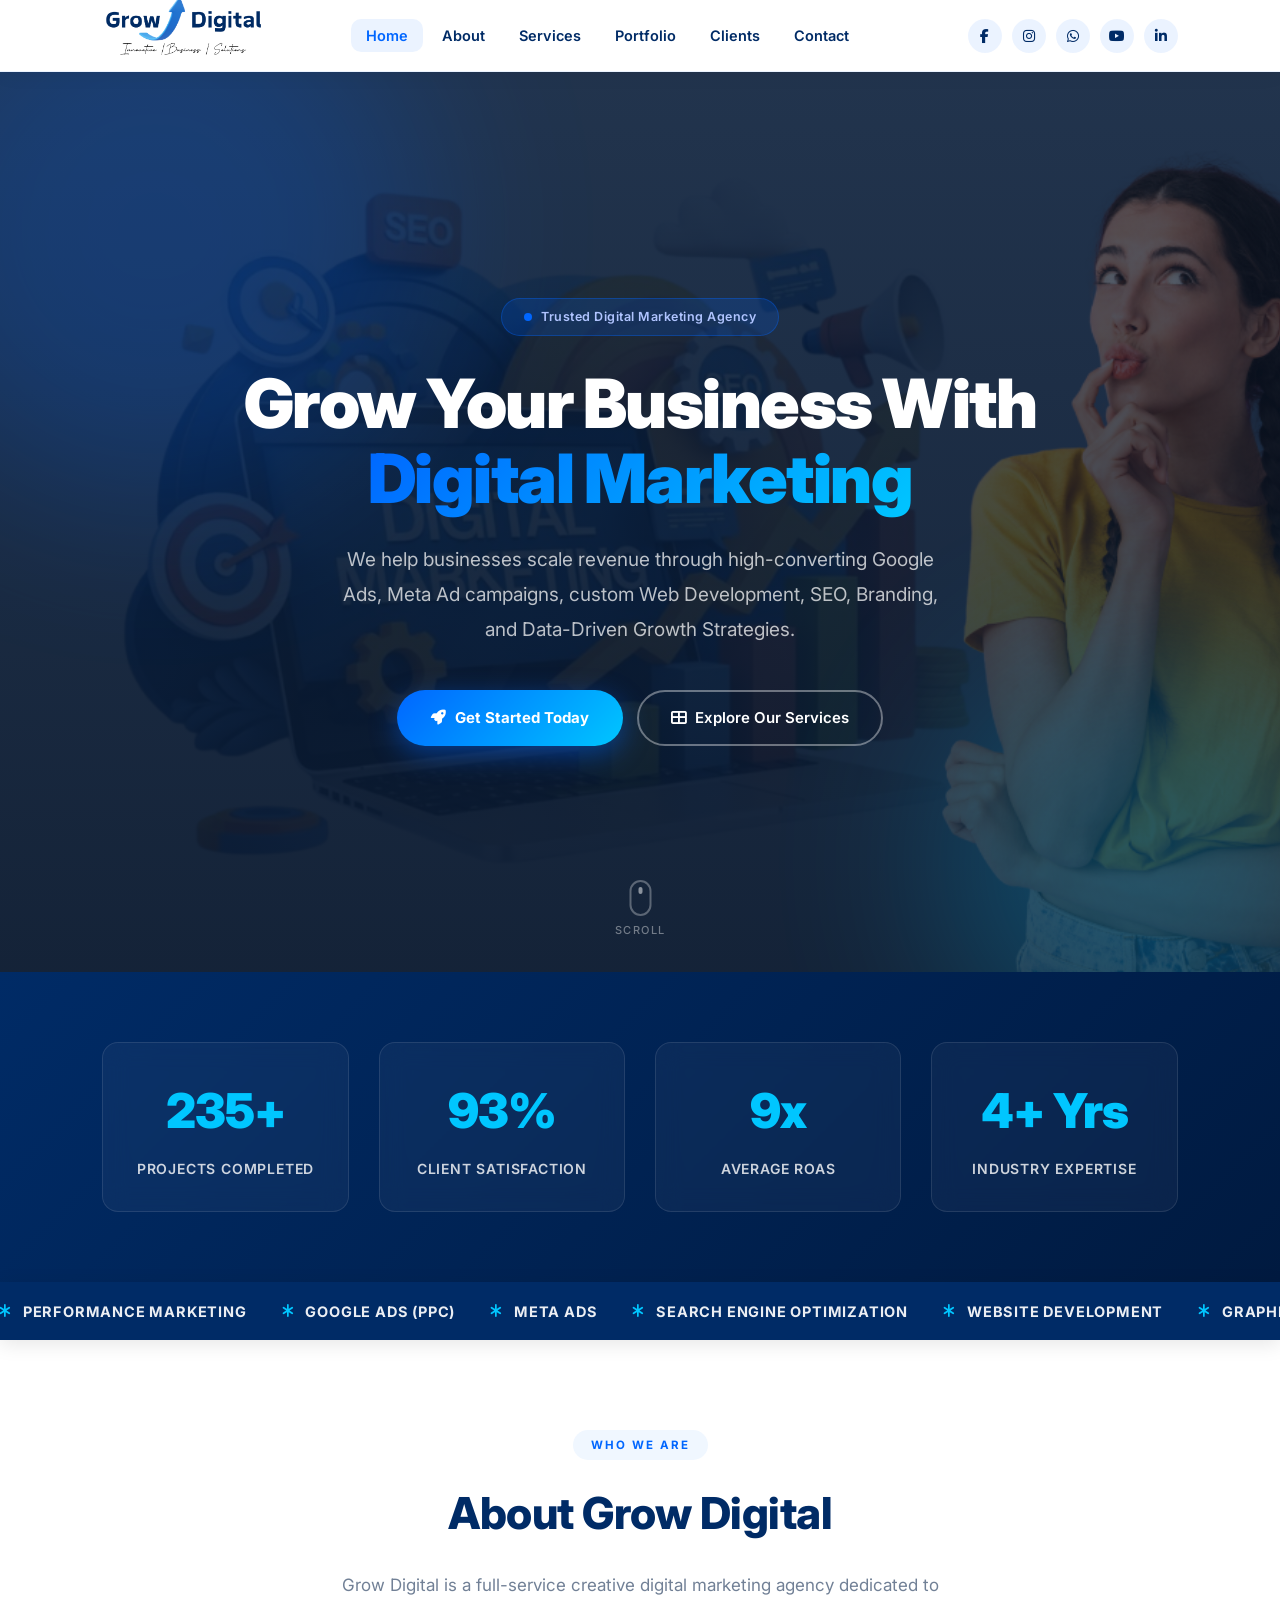
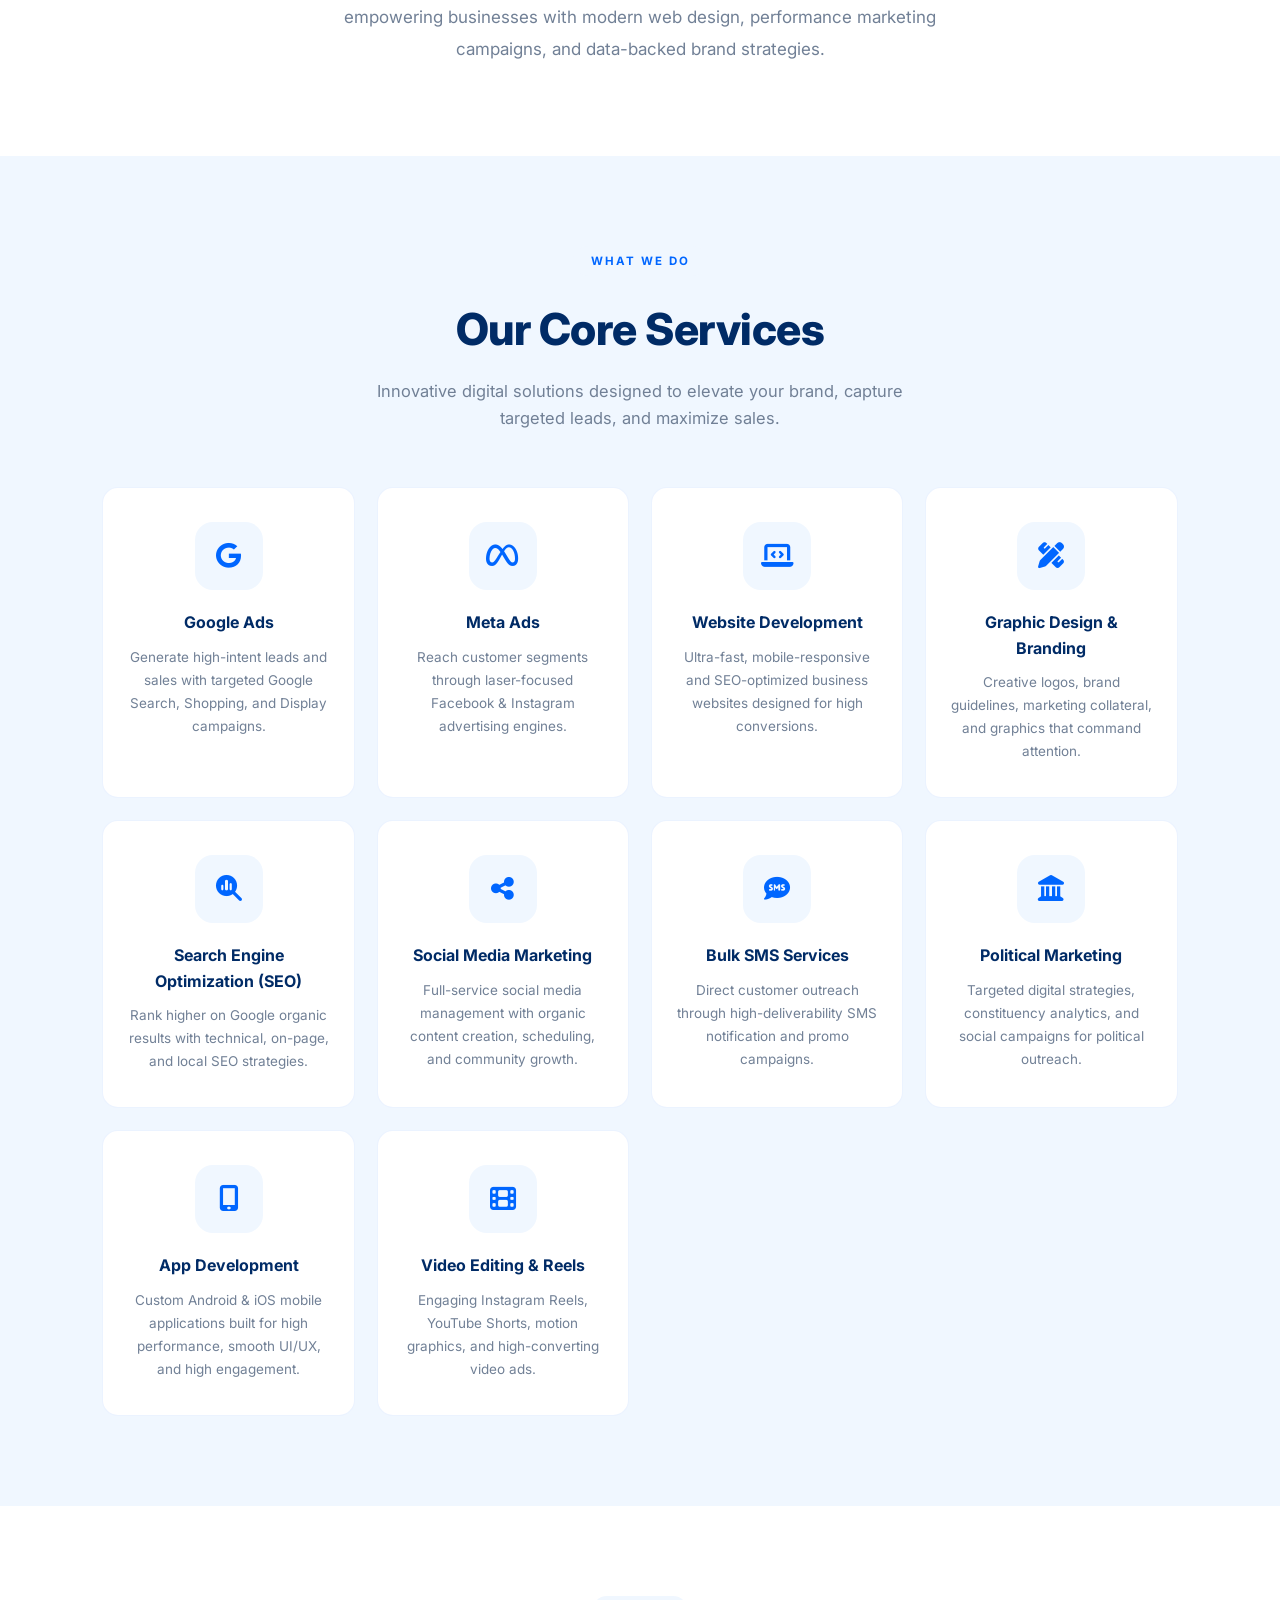
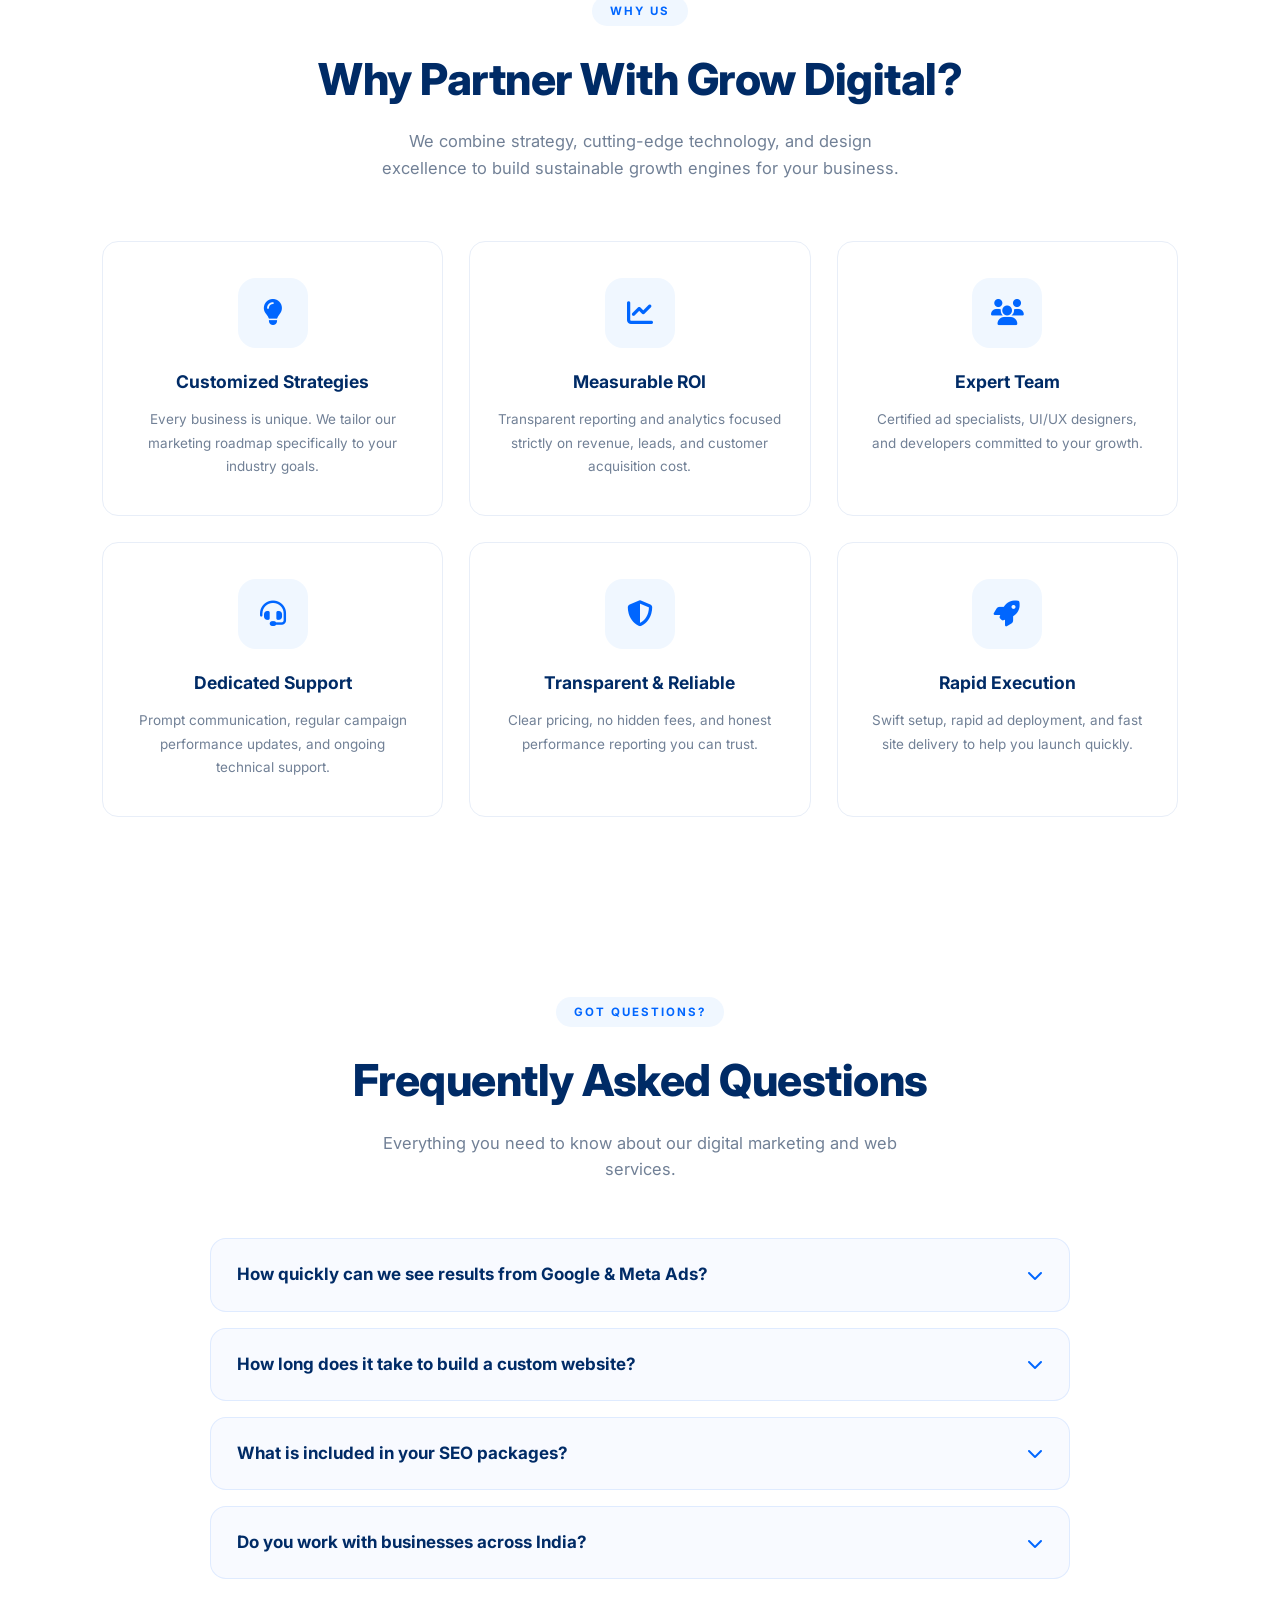
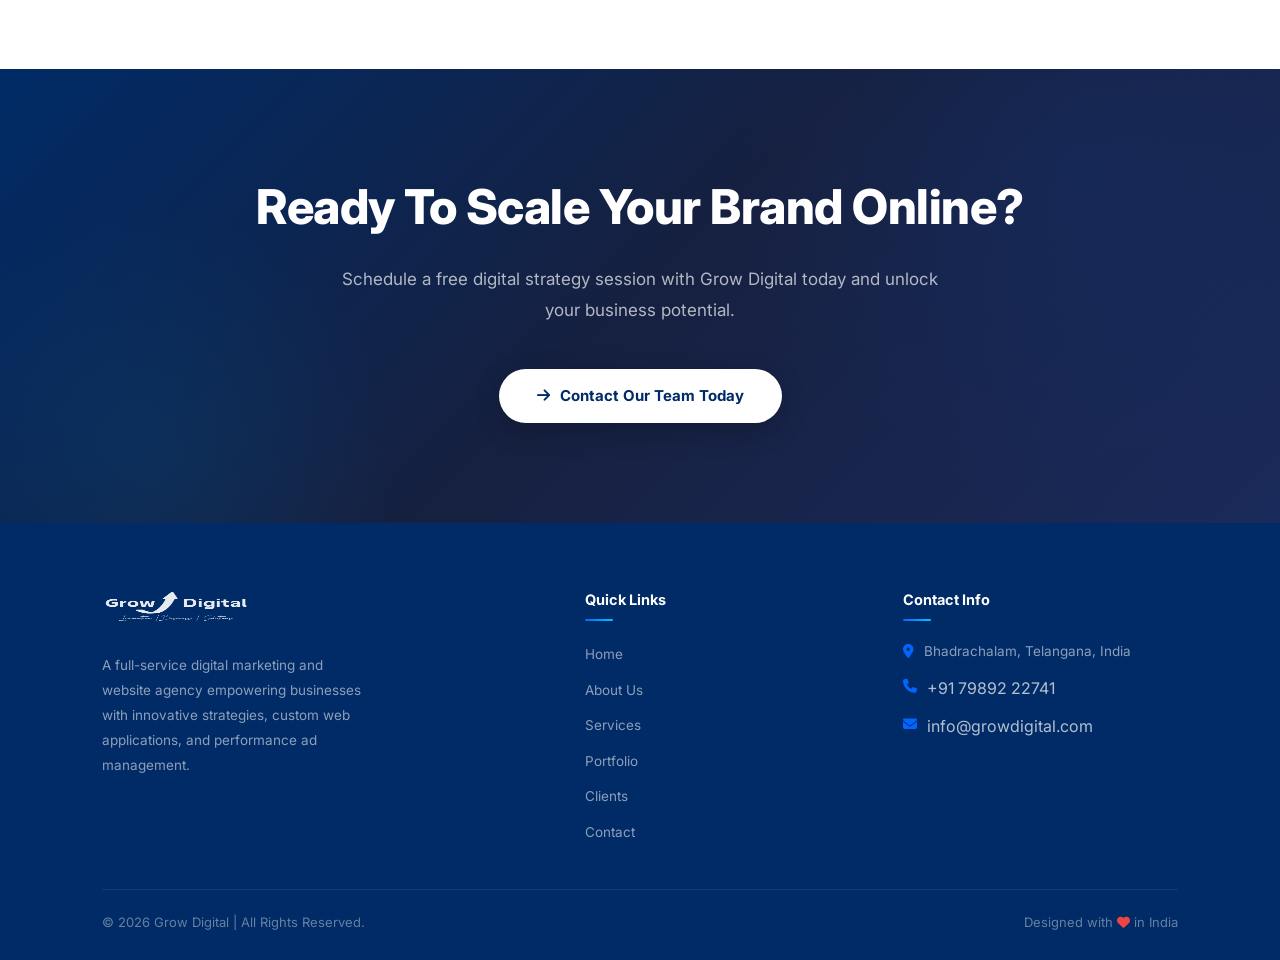
==== commit 67127b8d: "Fix navigation consistency across all pages and overhaul portfolio page" ====
--- a/index.html
+++ b/index.html
@@ -72,6 +72,7 @@
       <li><a href="index.html" class="active" aria-current="page">Home</a></li>
       <li><a href="about.html">About</a></li>
       <li><a href="services.html">Services</a></li>
+      <li><a href="portfolio.html">Portfolio</a></li>
       <li><a href="clients.html">Clients</a></li>
       <li><a href="contact.html">Contact</a></li>
     </ul>
@@ -436,6 +437,7 @@
         <li><a href="index.html">Home</a></li>
         <li><a href="about.html">About Us</a></li>
         <li><a href="services.html">Services</a></li>
+        <li><a href="portfolio.html">Portfolio</a></li>
         <li><a href="clients.html">Clients</a></li>
         <li><a href="contact.html">Contact</a></li>
       </ul>
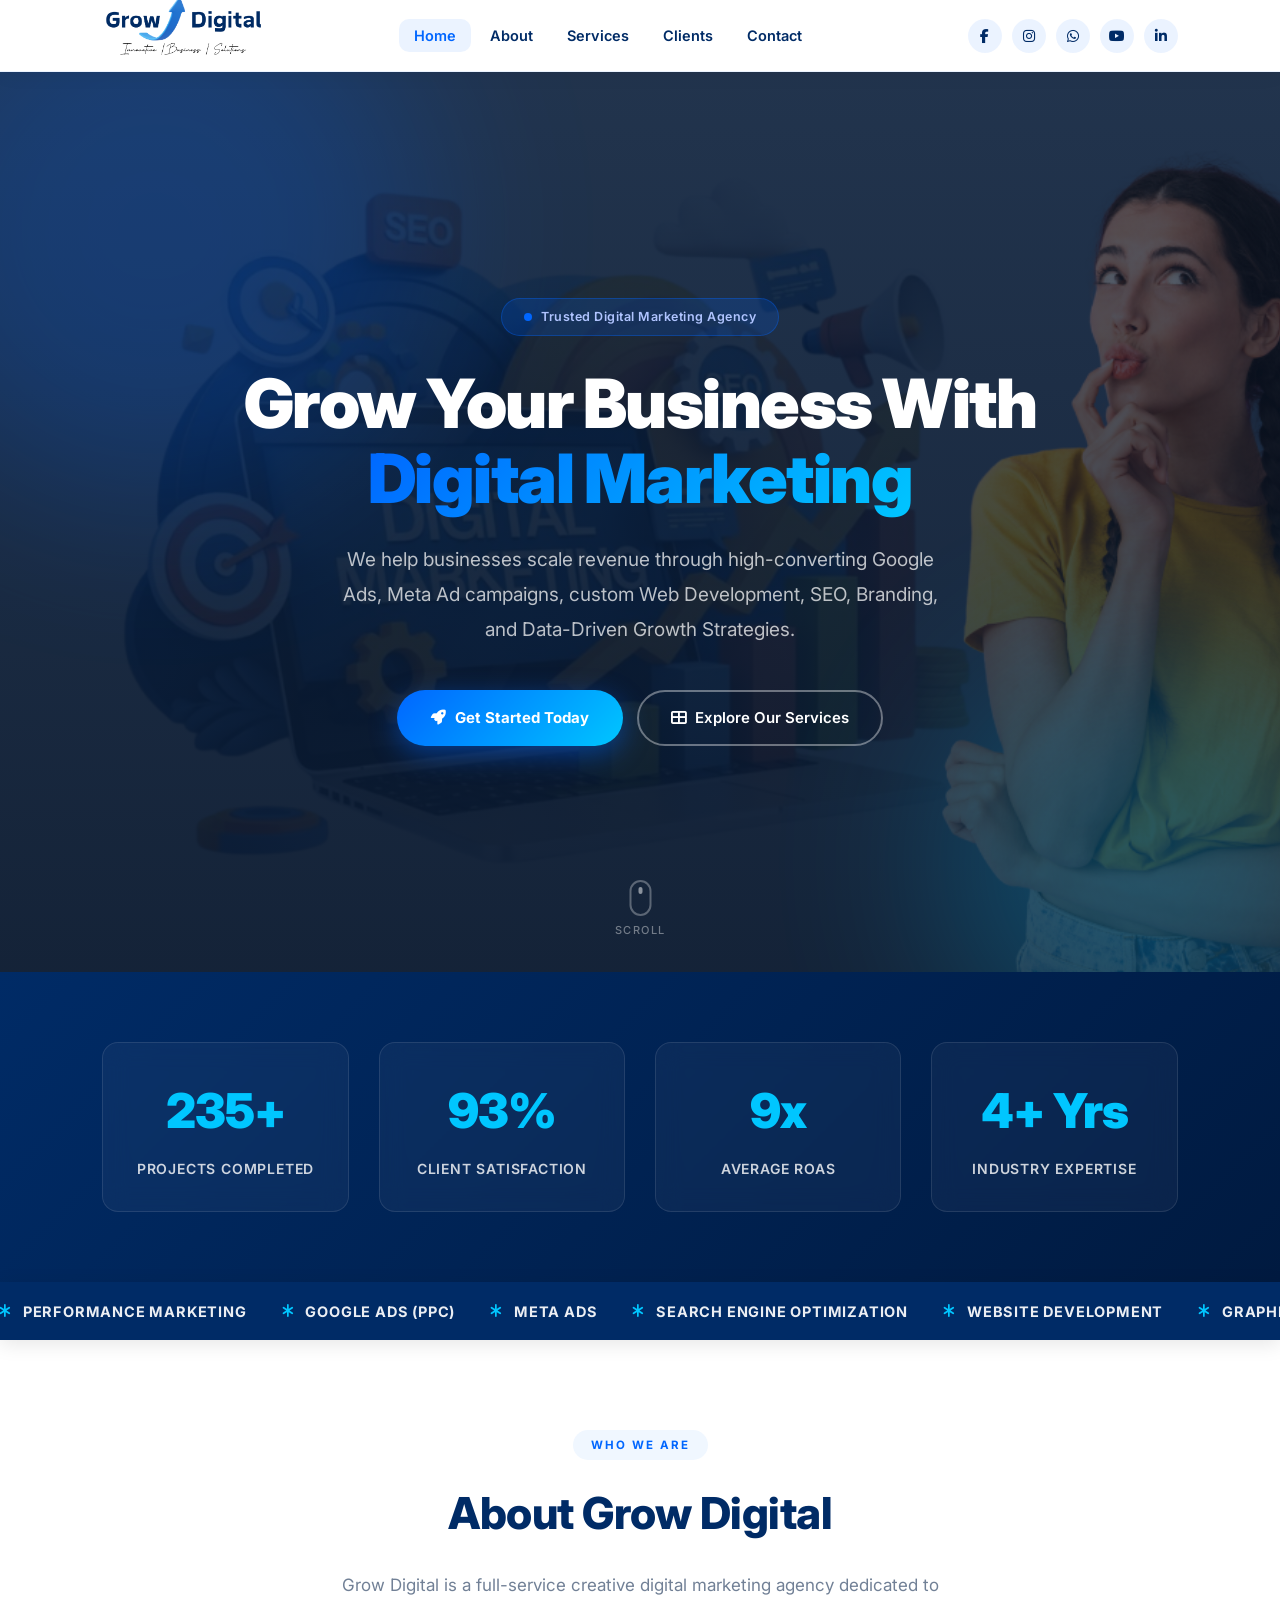
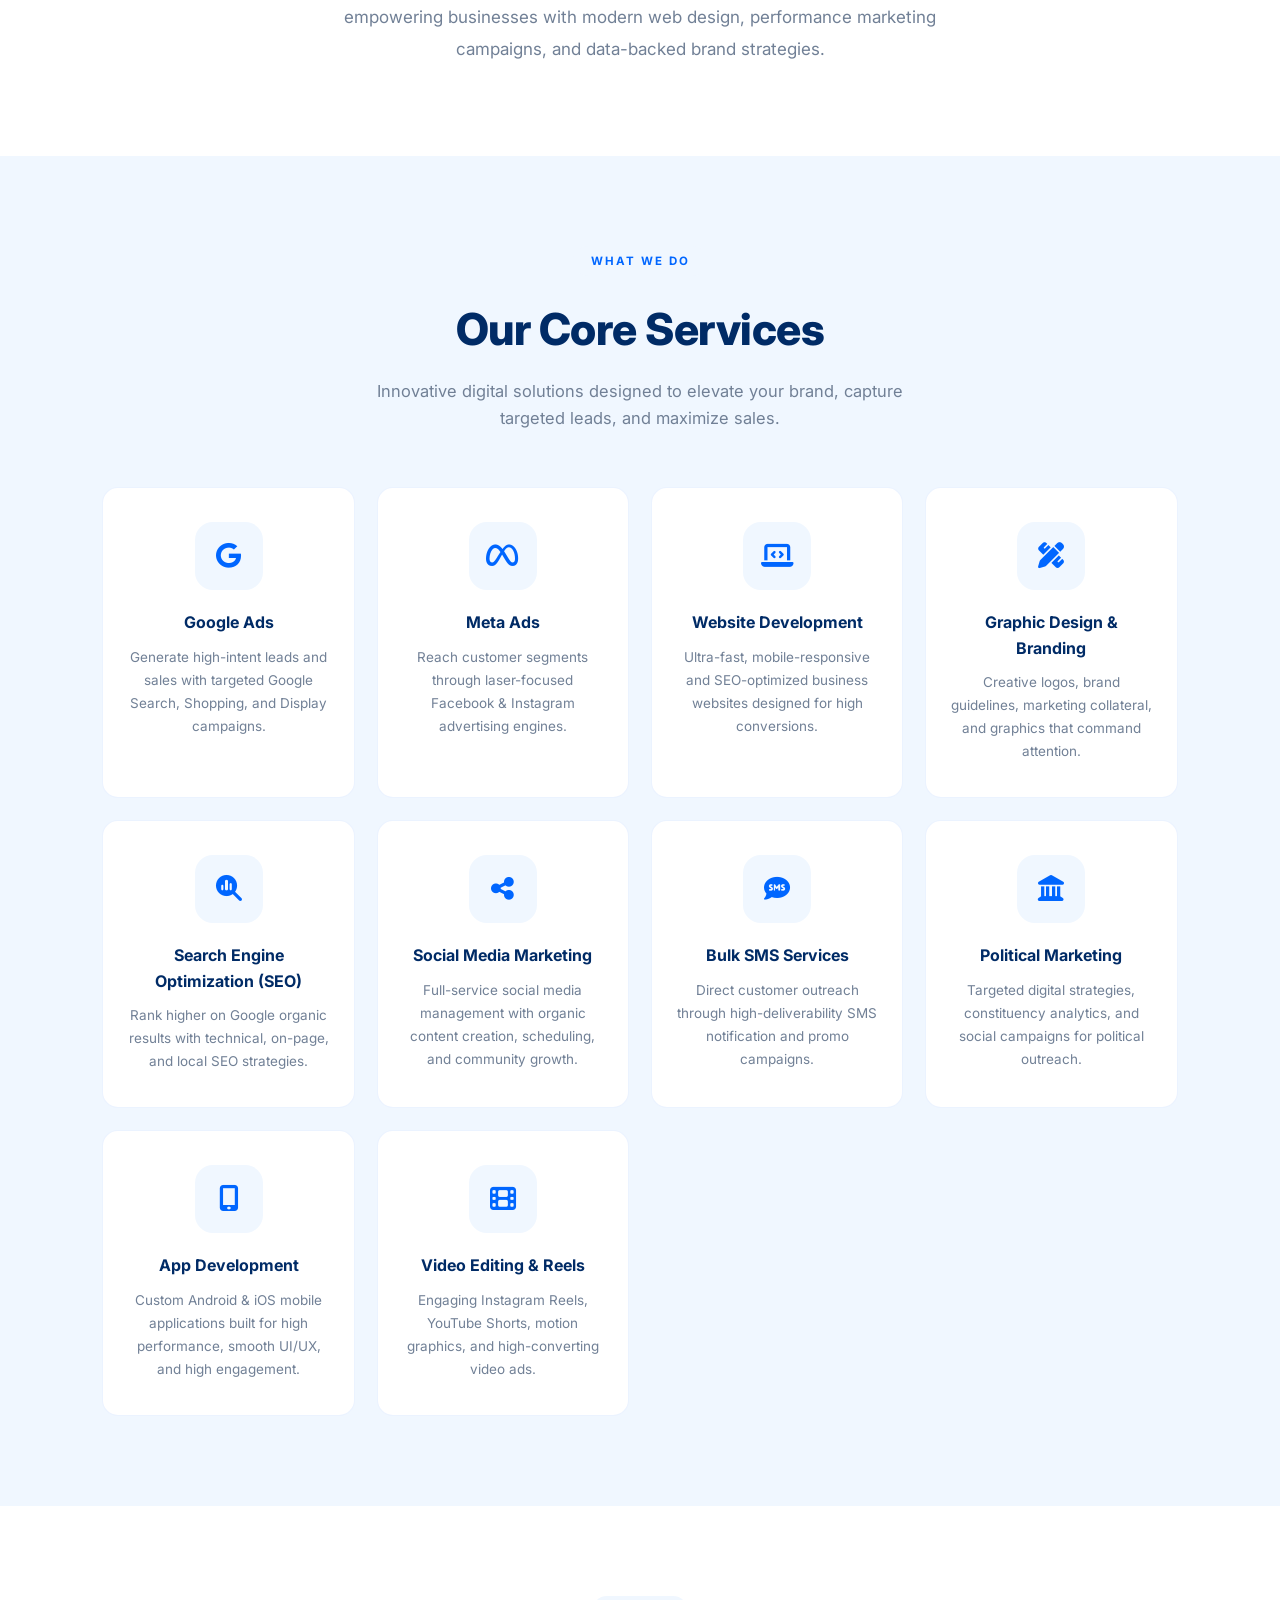
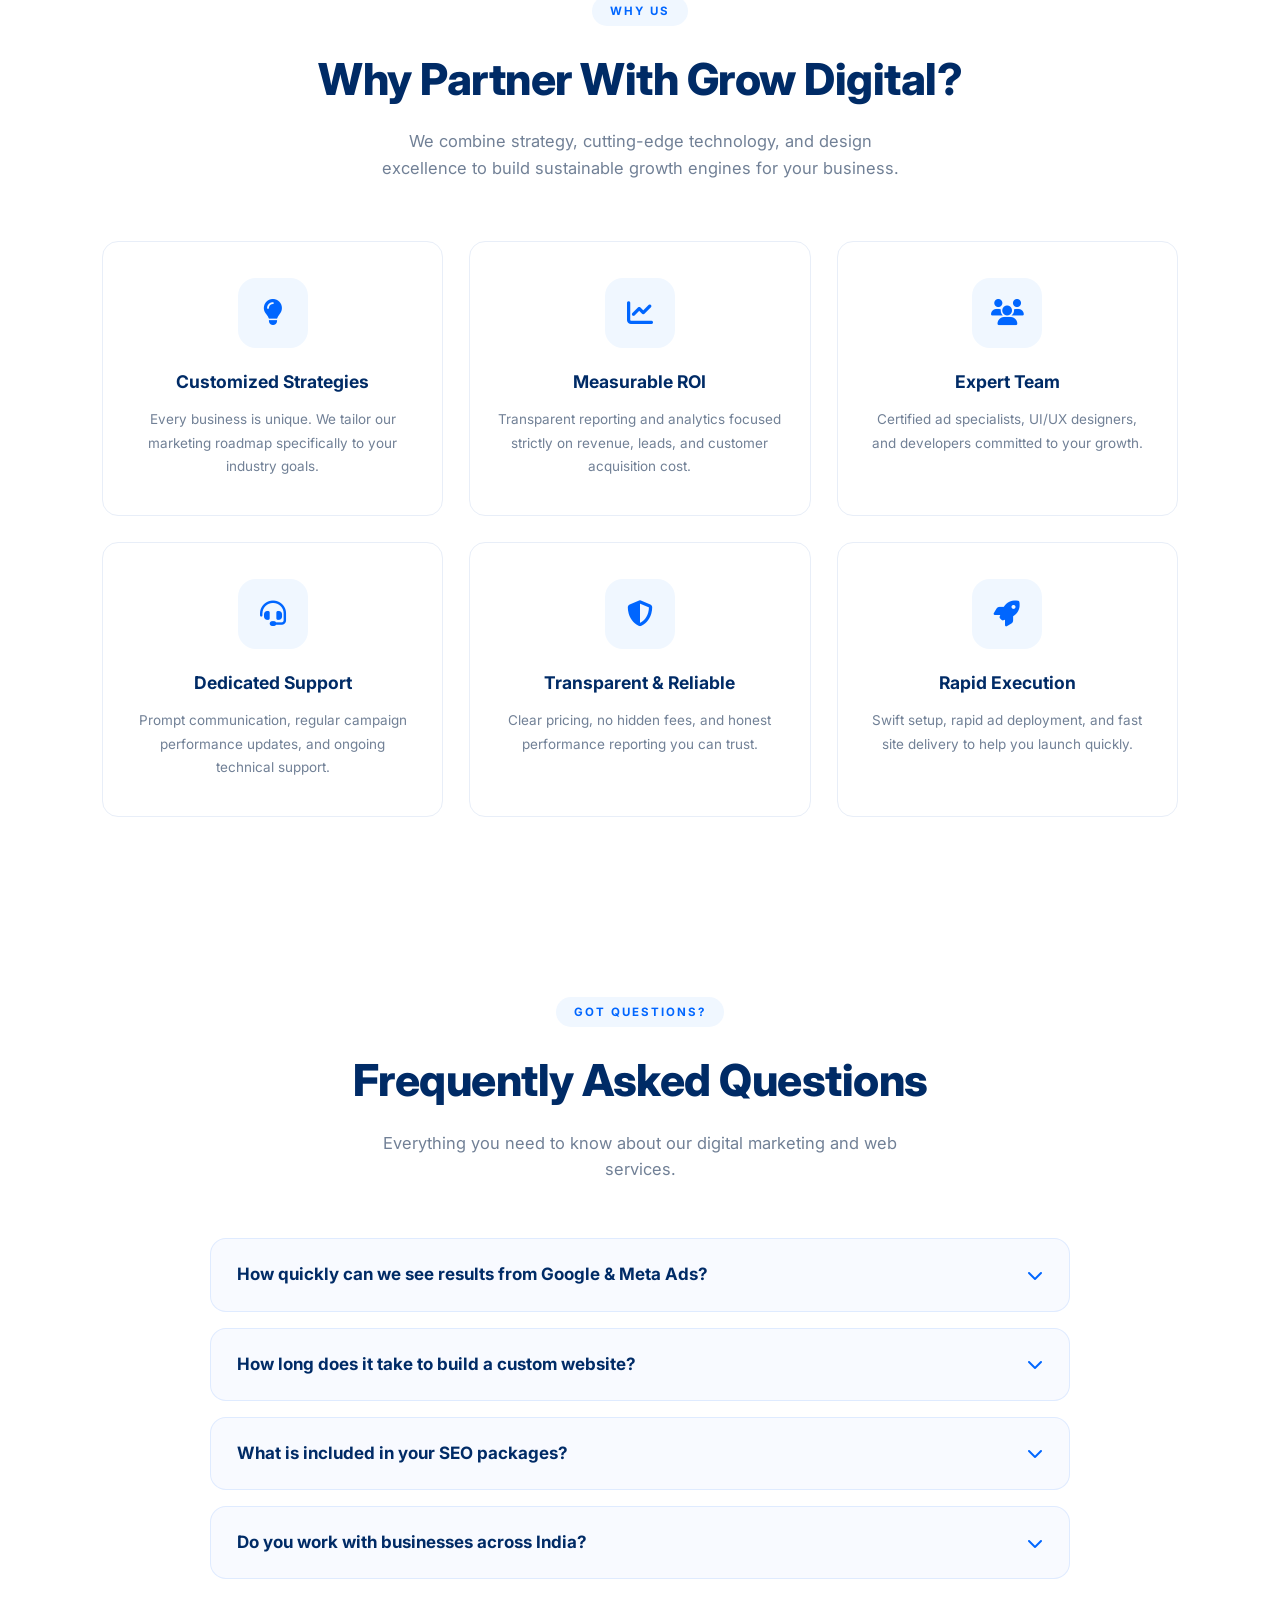
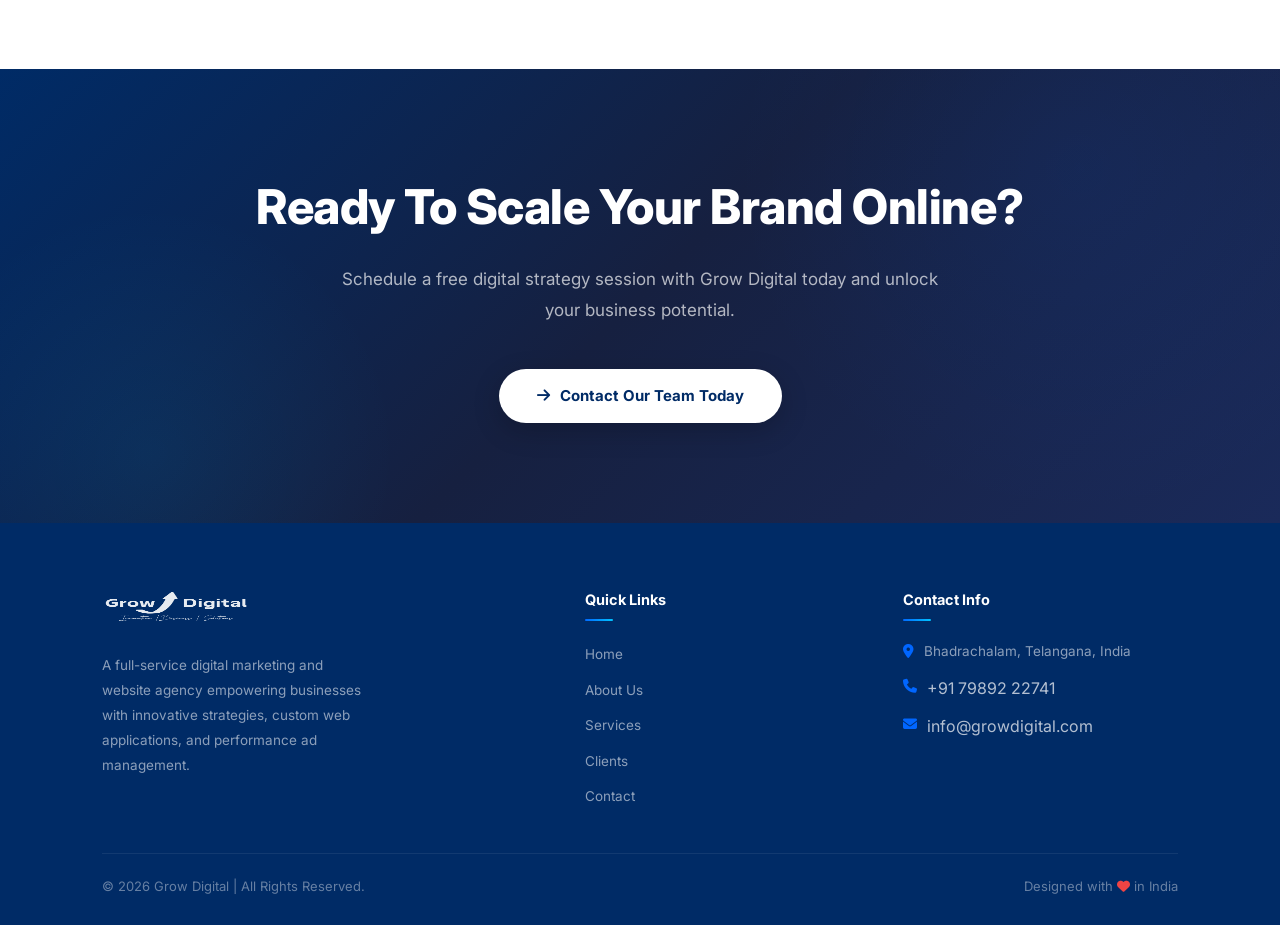
==== commit ac540e0f: "Remove portfolio page, styles, scripts, and navigation links across all pages" ====
--- a/index.html
+++ b/index.html
@@ -72,7 +72,6 @@
       <li><a href="index.html" class="active" aria-current="page">Home</a></li>
       <li><a href="about.html">About</a></li>
       <li><a href="services.html">Services</a></li>
-      <li><a href="portfolio.html">Portfolio</a></li>
       <li><a href="clients.html">Clients</a></li>
       <li><a href="contact.html">Contact</a></li>
     </ul>
@@ -437,7 +436,6 @@
         <li><a href="index.html">Home</a></li>
         <li><a href="about.html">About Us</a></li>
         <li><a href="services.html">Services</a></li>
-        <li><a href="portfolio.html">Portfolio</a></li>
         <li><a href="clients.html">Clients</a></li>
         <li><a href="contact.html">Contact</a></li>
       </ul>
@@ -473,3 +471,4 @@
 
 </body>
 </html>
+
--- a/style.css
+++ b/style.css
@@ -149,36 +149,64 @@
 .hamburger.active span:nth-child(3) { transform: translateY(-7.5px) rotate(-45deg); }
 
 @media (max-width: 768px) {
-  .hamburger { display: flex; }
+  header {
+    height: 65px;
+    padding: 0 5%;
+  }
+
+  .logo img {
+    width: 140px;
+    height: auto;
+  }
+
+  .hamburger {
+    display: flex;
+  }
 
   nav {
     position: absolute;
-    top: 72px;
+    top: 65px;
     left: 0;
     width: 100%;
-    background: rgba(255,255,255,0.97);
-    backdrop-filter: blur(20px);
-    border-bottom: 1px solid rgba(0,102,255,0.1);
+    background: #ffffff;
+    border-bottom: 2px solid var(--accent);
     max-height: 0;
+    opacity: 0;
+    visibility: hidden;
     overflow: hidden;
-    transition: max-height 0.4s cubic-bezier(0.4,0,0.2,1);
-    box-shadow: 0 8px 30px rgba(0,0,0,0.08);
+    transition: max-height 0.4s ease, opacity 0.3s ease, visibility 0.3s ease;
+    box-shadow: 0 12px 35px rgba(0,0,0,0.18);
+    z-index: 9999;
   }
 
-  nav.open { max-height: 420px; }
+  nav.open {
+    max-height: 500px;
+    opacity: 1;
+    visibility: visible;
+  }
 
   nav ul {
     flex-direction: column;
-    gap: 2px;
-    padding: 14px 8%;
+    gap: 6px;
+    padding: 16px 5%;
     align-items: stretch;
   }
 
   nav ul li a {
     display: block;
-    padding: 12px 16px;
-    font-size: 15px;
-    border-radius: 10px;
+    padding: 12px 18px;
+    font-size: 15.5px;
+    font-weight: 600;
+    color: var(--primary);
+    border-radius: 8px;
+    background: #f8faff;
+    transition: all 0.25s ease;
+  }
+
+  nav ul li a:hover,
+  nav ul li a.active {
+    background: var(--accent);
+    color: #ffffff;
   }
 }
 
@@ -196,6 +224,14 @@
 .reveal-left  { opacity: 0; transform: translateX(-45px); transition: opacity 0.65s ease, transform 0.65s ease; }
 .reveal-right { opacity: 0; transform: translateX(45px);  transition: opacity 0.65s ease, transform 0.65s ease; }
 .reveal-left.visible, .reveal-right.visible { opacity: 1; transform: translateX(0); }
+
+/* Mobile Fallback: Ensure content is always visible on small mobile screens */
+@media (max-width: 768px) {
+  .reveal, .reveal-left, .reveal-right {
+    opacity: 1 !important;
+    transform: none !important;
+  }
+}
 
 .stagger .reveal:nth-child(1) { transition-delay: 0s; }
 .stagger .reveal:nth-child(2) { transition-delay: 0.08s; }
